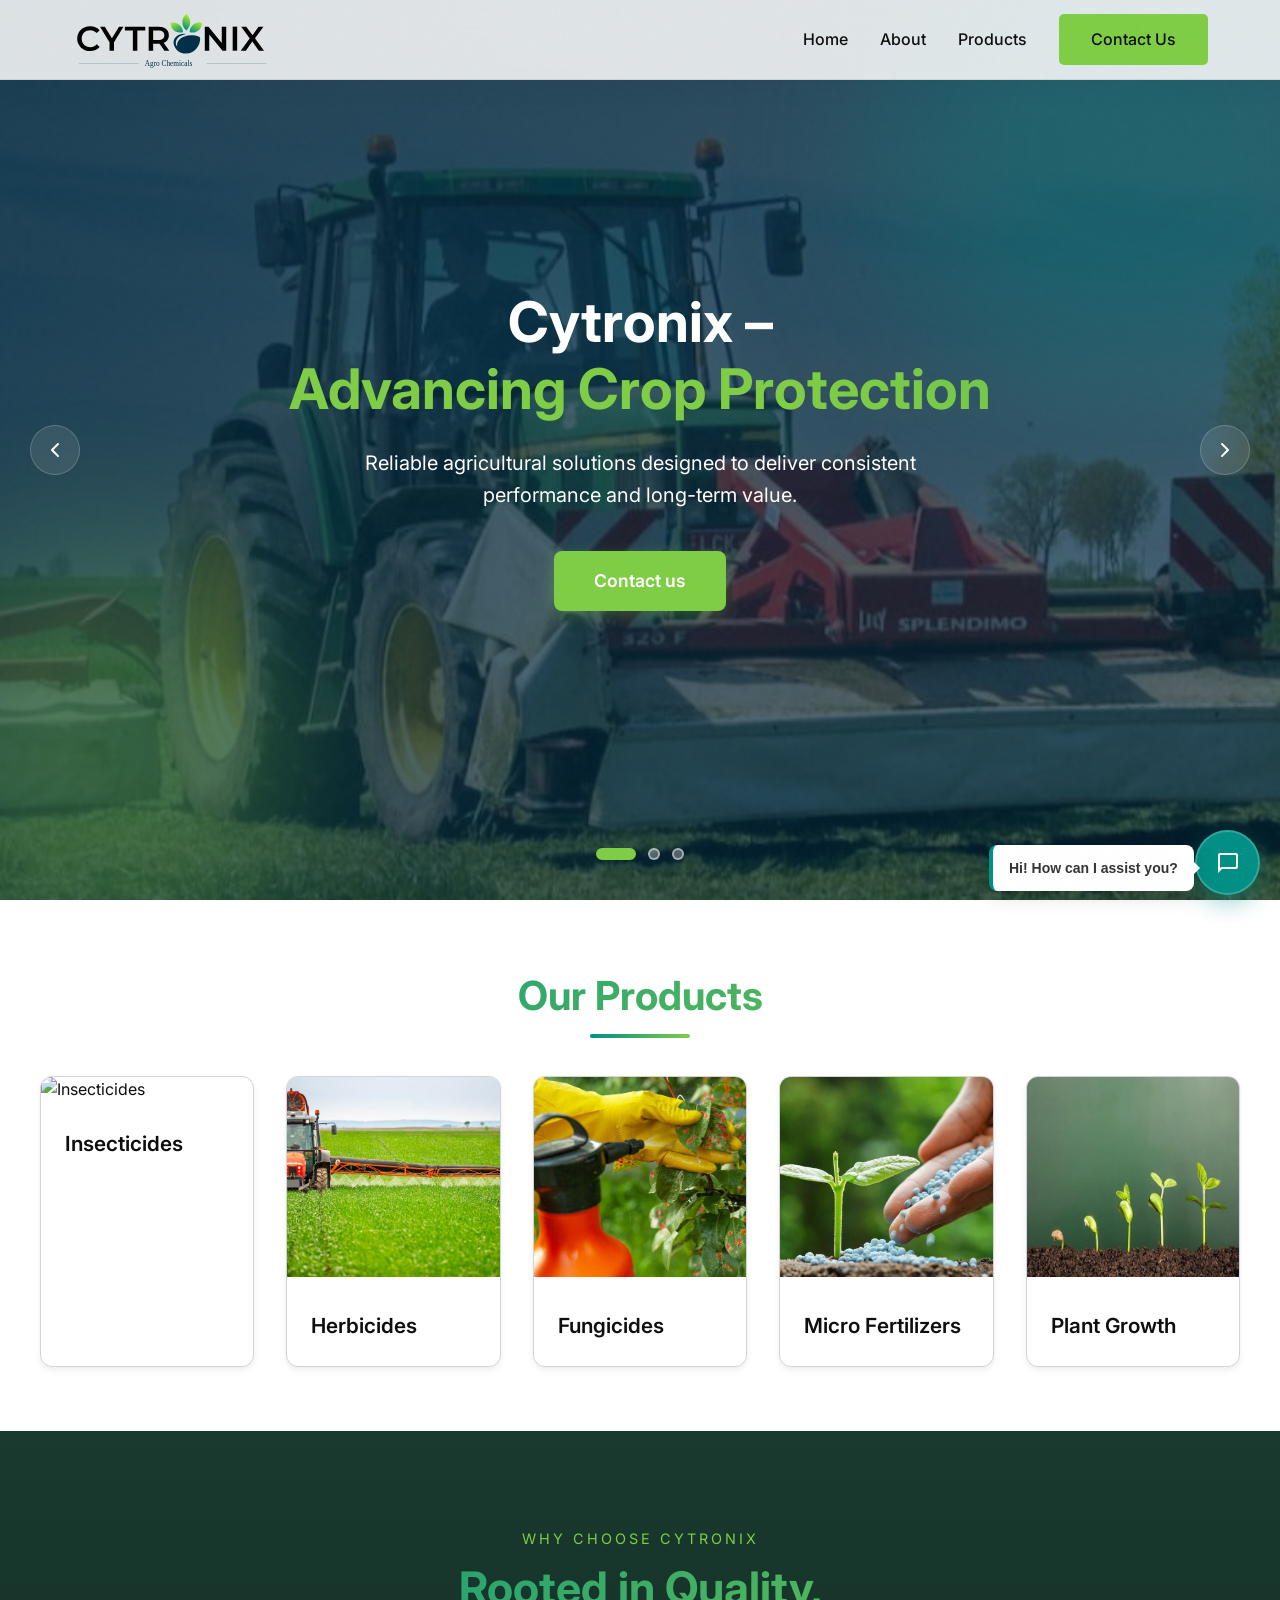
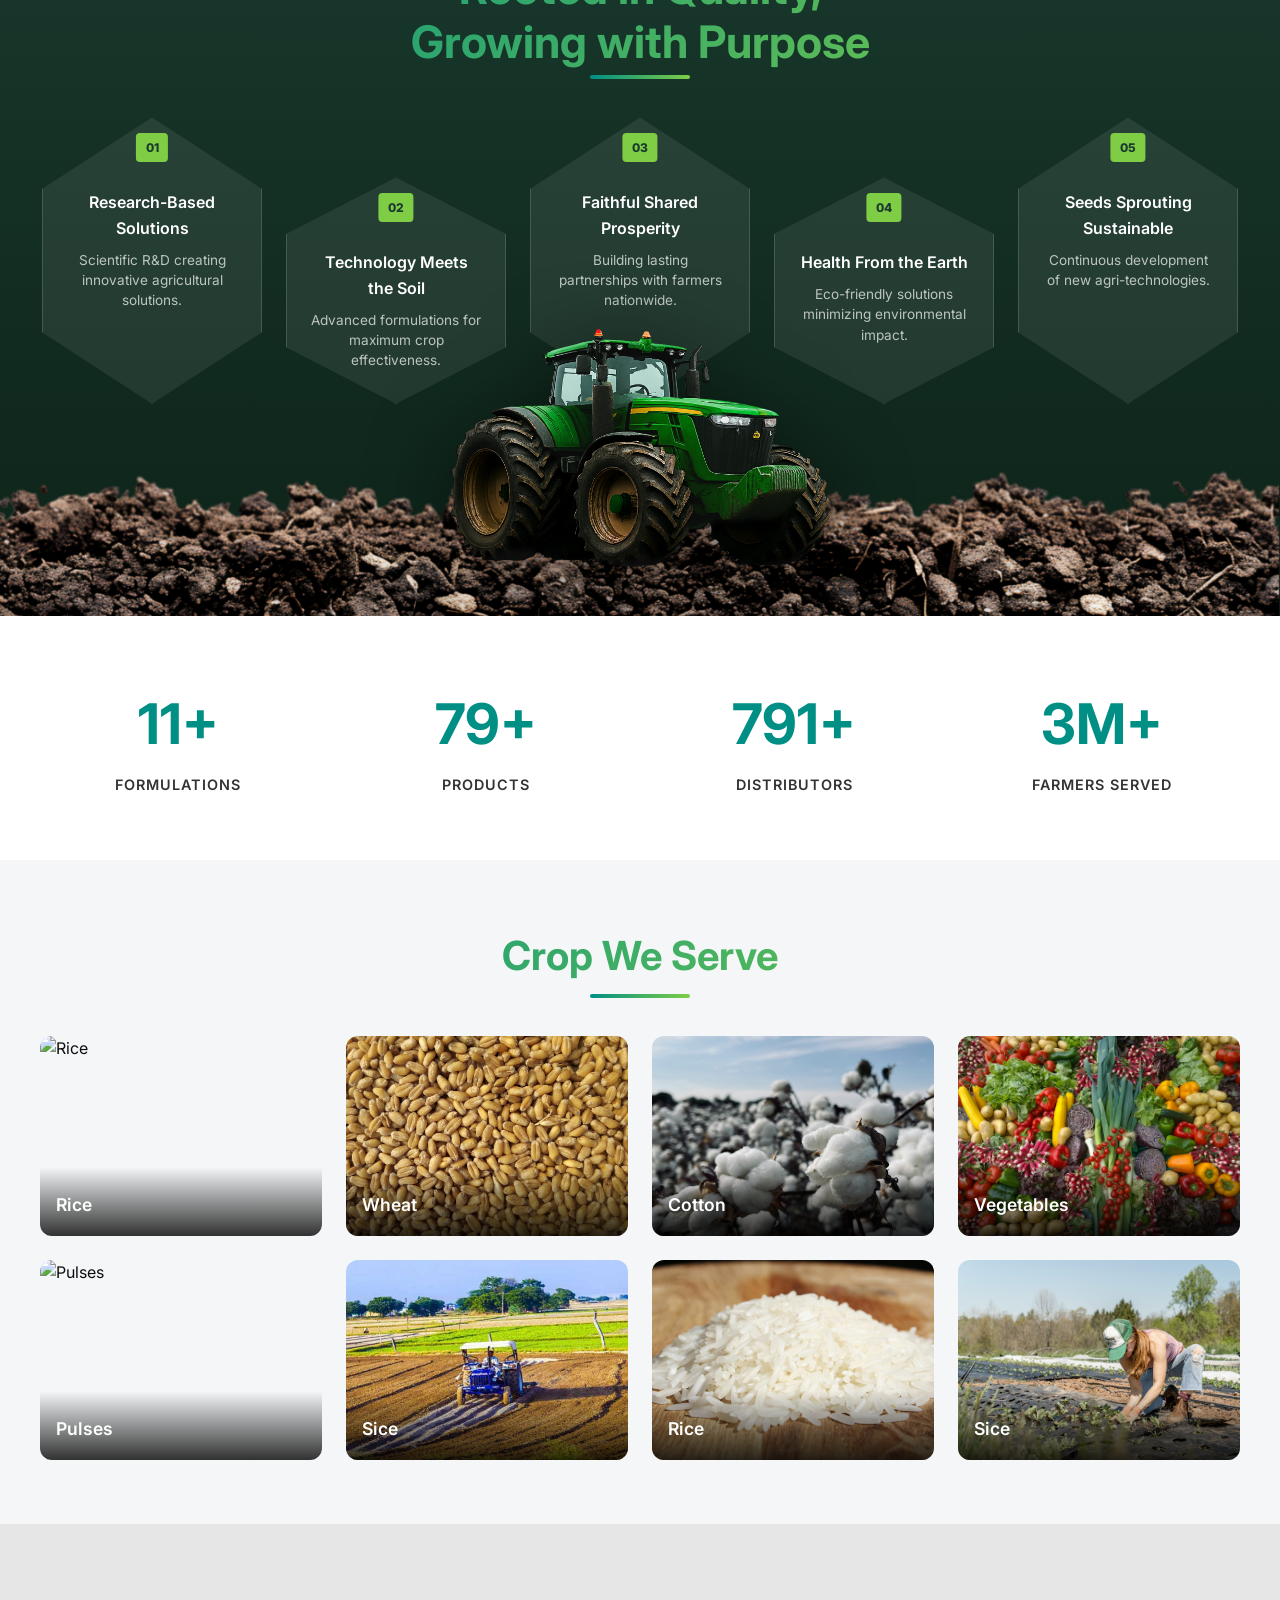
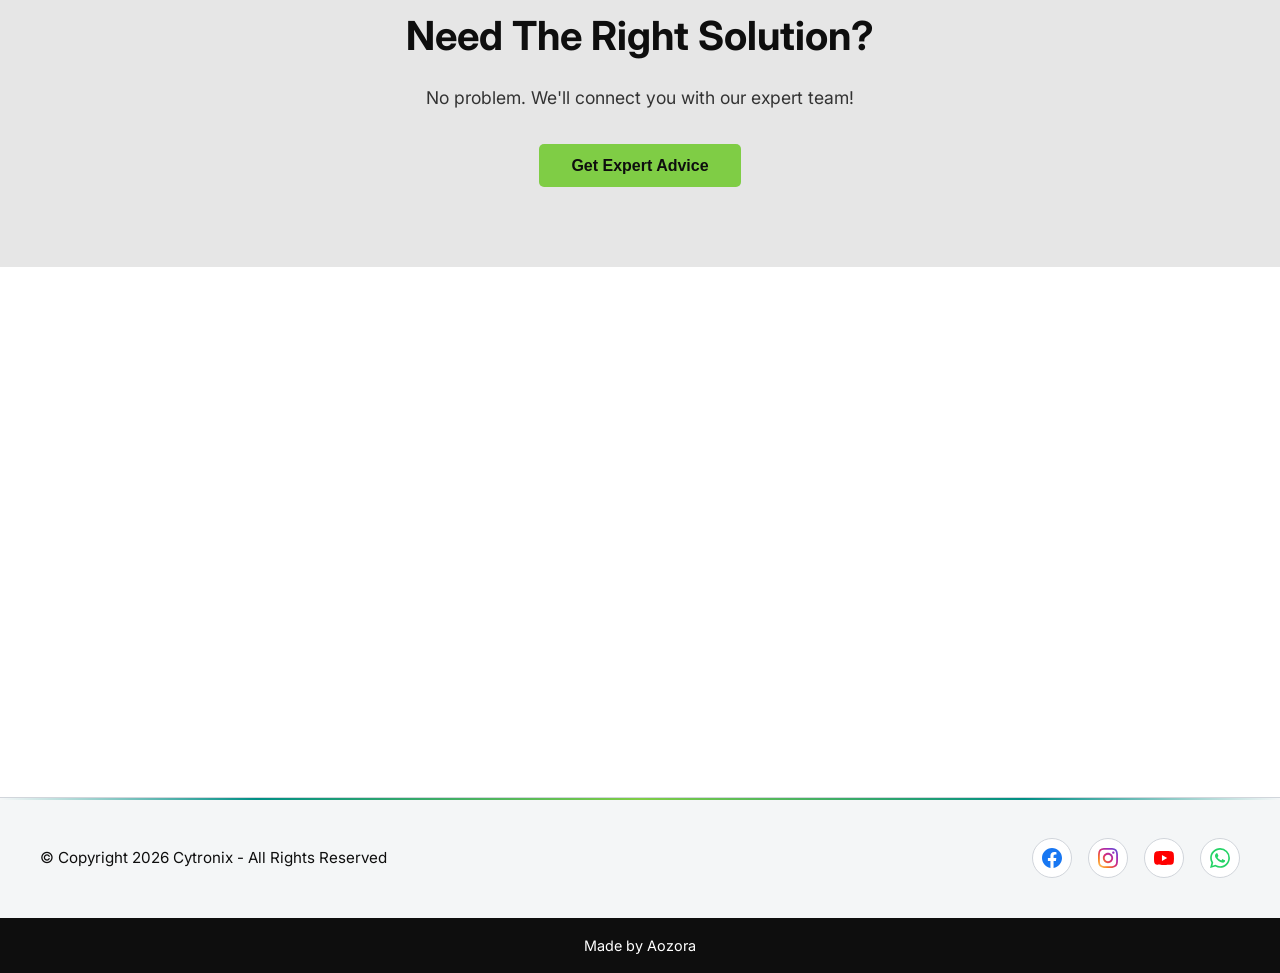
==== index.html @ cfb46d7f "Refactor button styles and remove underline decoration" ====
<!DOCTYPE html>
<html lang="en">

<head>
    <meta charset="UTF-8">
    <meta name="viewport" content="width=device-width, initial-scale=1.0">
    <meta name="description" content="Cytronix - Effective Crop Protection Solutions for Modern Agriculture">
    <title>Cytronix - Quality Pesticides & Agri Solutions</title>
    <link rel="shortcut icon" href="assets/images/cytronix-logo.svg" type="image/x-icon">

    <!-- Fonts -->
    <link rel="preconnect" href="https://fonts.googleapis.com">
    <link rel="preconnect" href="https://fonts.gstatic.com" crossorigin>
    <link href="https://fonts.googleapis.com/css2?family=Inter:wght@300;400;500;600;700&display=swap" rel="stylesheet">

    <style>
        * {
            margin: 0;
            padding: 0;
            box-sizing: border-box;
        }

        :root {
            /* Exact Logo Colors */
            --primary-color: #008F85;
            /* Teal/Cyan - Brand Primary */
            --secondary-color: #032B40;
            /* Deep Navy - Brand Secondary */
            --accent-color: #7FCD45;
            /* Lime Green - Leaf Highlight */
            --text-dark: #0E0E0E;
            /* Logo Black */
            --text-medium: #333333;
            --text-light: #999999;
            --bg-white: #ffffff;
            --bg-gray-light: #f4f6f7;
            --bg-gray: #e6e6e6;
            --border-color: #d1d5db;
        }

        /* --- CUSTOM TEXT SELECTION --- */
        ::selection {
            background-color: var(--accent-color);
            /* Lime Green */
            color: var(--secondary-color);
            /* Navy Blue Text */
            text-shadow: none;
        }

        ::-moz-selection {
            background-color: var(--accent-color);
            color: var(--secondary-color);
            text-shadow: none;
        }

        html,
        body {
            font-family: 'Inter', -apple-system, BlinkMacSystemFont, 'Segoe UI', sans-serif;
            color: var(--text-dark);
            line-height: 1.6;
            overflow-x: hidden;
            width: 100%;
            position: relative;
            -webkit-tap-highlight-color: transparent;
            /* Removes blue click highlight */
        }

        /* ============================================
           PREMIUM PRELOADER
           ============================================ */
        .preloader {
            position: fixed;
            top: 0;
            left: 0;
            width: 100%;
            height: 100%;
            z-index: 999999;
            display: flex;
            pointer-events: none;
        }

        .preloader-split {
            width: 50%;
            height: 100%;
            background: #ffffff;
            transition: transform 1.2s cubic-bezier(0.87, 0, 0.13, 1);
            position: relative;
            z-index: 2;
        }

        .preloader-left {
            transform-origin: left;
        }

        .preloader-right {
            transform-origin: right;
        }

        .preloader-content {
            position: absolute;
            top: 50%;
            left: 50%;
            transform: translate(-50%, -50%);
            z-index: 3;
            text-align: center;
            transition: opacity 0.5s ease;
        }

        .preloader-logo {
            width: 120px;
            animation: pulse-logo 2s infinite ease-in-out;
        }

        @keyframes pulse-logo {

            0%,
            100% {
                transform: scale(1);
                opacity: 1;
            }

            50% {
                transform: scale(1.05);
                opacity: 0.8;
            }
        }

        /* Hiding state */
        .preloader.hide {
            visibility: hidden;
            transition-delay: 1.2s;
            /* Wait for split animation */
        }

        .preloader.hide .preloader-left {
            transform: translateX(-100%);
        }

        .preloader.hide .preloader-right {
            transform: translateX(100%);
        }

        .preloader.hide .preloader-content {
            opacity: 0;
        }

        /* ============================================
           PREMIUM CUSTOM SCROLLBAR
           ============================================ */
        /* Webkit browsers (Chrome, Safari, Edge) */
        ::-webkit-scrollbar {
            width: 10px;
            background: transparent;
        }

        ::-webkit-scrollbar-track {
            background: rgba(0, 0, 0, 0.05);
            border-radius: 10px;
        }

        ::-webkit-scrollbar-thumb {
            background: linear-gradient(180deg, var(--primary-color), var(--accent-color));
            border-radius: 10px;
            border: 2px solid transparent;
            background-clip: padding-box;
            transition: all 0.3s ease;
        }

        ::-webkit-scrollbar-thumb:hover {
            background: linear-gradient(180deg, var(--accent-color), var(--primary-color));
            box-shadow: 0 0 10px rgba(127, 205, 69, 0.5);
        }

        ::-webkit-scrollbar-thumb:active {
            background: var(--primary-color);
        }

        /* Firefox */
        * {
            scrollbar-width: thin;
            scrollbar-color: var(--primary-color) rgba(0, 0, 0, 0.05);
        }

        /* Hide scrollbar arrows (Webkit) */
        ::-webkit-scrollbar-button {
            display: none;
        }

        /* Header & Navigation */
        header {
            background: rgba(255, 255, 255, 0.85);
            /* Semi-transparent white for glassmorphism */
            backdrop-filter: blur(12px);
            -webkit-backdrop-filter: blur(12px);
            box-shadow: 0 4px 30px rgba(0, 0, 0, 0.05);
            position: fixed;
            /* Fixed to viewport */
            top: 0;
            left: 0;
            right: 0;
            height: 80px;
            /* Explicit height */
            z-index: 10000;
            /* Stay on top */
            border-bottom: 1px solid rgba(0, 0, 0, 0.08);
            display: flex;
            /* Center vertical */
            align-items: center;
        }

        nav {
            max-width: 1200px;
            margin: 0 auto;
            padding: 0 2rem;
            /* Remove vertical padding since header has flex/height */
            width: 100%;
            display: flex;
            justify-content: space-between;
            align-items: center;
        }

        /* Updated Logo Style to Search Brand Image */
        .logo {
            display: flex;
            align-items: center;
            gap: 0.5rem;
            font-size: 2.2rem;
            /* Larger to match impact */
            font-weight: 800;
            /* Extra Bold */
            color: var(--text-dark);
            /* Black #0E0E0E */
            font-family: 'Inter', sans-serif;
            letter-spacing: -1px;
            /* Tighter spacing like image */
            text-transform: uppercase;
        }

        .logo img {
            height: auto;
            width: 200px;
            /* Increased from default/small size */
            max-height: 60px;
            /* Ensure it fits height-wise */
            object-fit: contain;
        }

        .nav-links {
            display: flex;
            list-style: none;
            gap: 2rem;
            align-items: center;
        }

        .nav-links li a {
            text-decoration: none;
            color: var(--text-dark);
            font-weight: 500;
            font-size: 1rem;
            transition: color 0.3s;
        }

        .nav-links li a:hover {
            color: var(--primary-color);
        }

        /* Hide hamburger on desktop */
        /* Hide hamburger and close menu on desktop */
        .hamburger,
        .close-menu {
            display: none;
        }

        .btn-contact {
            background: var(--accent-color);
            color: var(--text-dark);
            padding: 0.8rem 2rem;
            border-radius: 5px;
            font-weight: 600;
            transition: all 0.3s cubic-bezier(0.16, 1, 0.3, 1);
            border: none;
            text-decoration: none;
            display: inline-block;
            cursor: pointer;
        }

        .btn-contact:hover {
            background: white;
            color: var(--text-dark);
            border-color: var(--primary-color);
        }

        /* Hero Section - Slider */
        /* Hero Section Refactor */
        .hero {
            position: relative;
            height: 100vh;
            width: 100%;
            overflow: hidden;
            padding: 0;
            display: flex;
            align-items: center;
            justify-content: center;
        }

        .hero-slider-container {
            position: absolute;
            top: 0;
            left: 0;
            width: 100%;
            height: 100%;
            overflow: hidden;
        }

        .hero-slider-track {
            display: flex;
            width: 100%;
            height: 100%;
            transition: transform 0.6s cubic-bezier(0.65, 0, 0.35, 1);
            /* Premium ease */
        }

        .hero-slide {
            min-width: 100%;
            height: 100%;
            position: relative;
            display: flex;
            align-items: center;
            justify-content: center;
            flex-direction: column;
            text-align: center;
        }

        .slide-bg {
            position: absolute;
            top: 0;
            left: 0;
            width: 100%;
            height: 100%;
            background-size: cover;
            background-position: center;
            z-index: 1;
            transition: transform 0.6s cubic-bezier(0.65, 0, 0.35, 1);
        }

        /* Subtle parallax effect when slide is active */
        .hero-slide.active .slide-bg {
            transform: scale(1.05);
        }

        .slide-overlay {
            position: absolute;
            top: 0;
            left: 0;
            right: 0;
            bottom: 0;
            background: linear-gradient(135deg, rgba(3, 43, 64, 0.85) 0%, rgba(3, 43, 64, 0.6) 100%);
            z-index: 2;
        }

        .slide-content {
            position: relative;
            z-index: 3;
            max-width: 800px;
            padding: 0 2rem;
            color: white;
        }

        .slide-content h1 {
            font-size: 3.5rem;
            line-height: 1.2;
            margin-bottom: 1.5rem;
            font-weight: 700;
            opacity: 0;
            transform: translateY(40px);
            transition: all 0.8s cubic-bezier(0.16, 1, 0.3, 1) 0.2s;
        }

        .hero-slide.active .slide-content h1 {
            opacity: 1;
            transform: translateY(0);
        }

        .slide-content h1 span {
            color: var(--accent-color);
            /* Lime Green */
            position: relative;
        }

        /* Underline decoration removed */
        .slide-content h1 span::after {
            display: none;
            border-radius: 4px;
        }

        .slide-content p {
            font-size: 1.25rem;
            margin-bottom: 2.5rem;
            opacity: 0;
            max-width: 600px;
            margin-left: auto;
            margin-right: auto;
            transform: translateY(30px);
            transition: all 0.8s cubic-bezier(0.16, 1, 0.3, 1) 0.4s;
        }

        .hero-slide.active .slide-content p {
            opacity: 0.95;
            transform: translateY(0);
        }

        .hero-btns {
            display: flex;
            gap: 1.5rem;
            justify-content: center;
            opacity: 0;
            transform: translateY(20px);
            transition: all 0.8s cubic-bezier(0.16, 1, 0.3, 1) 0.6s;
        }

        .hero-slide.active .hero-btns {
            opacity: 1;
            transform: translateY(0);
        }

        .btn {
            padding: 0.8rem 2rem;
            border-radius: 5px;
            text-decoration: none;
            font-weight: 600;
            transition: all 0.3s cubic-bezier(0.16, 1, 0.3, 1);
        }

        .btn-primary {
            background: var(--accent-color);
            color: var(--text-dark);
        }

        .btn-primary:hover {
            background: white;
            transform: translateY(-3px);
            box-shadow: 0 10px 30px rgba(127, 205, 69, 0.3);
        }

        .btn-outline {
            border: 2px solid white;
            color: white;
        }

        .btn-outline:hover {
            background: white;
            color: var(--primary-color);
            transform: translateY(-3px);
            box-shadow: 0 10px 30px rgba(255, 255, 255, 0.2);
        }

        .slider-arrow {
            position: absolute;
            top: 50%;
            transform: translateY(-50%);
            background: rgba(255, 255, 255, 0.1);
            backdrop-filter: blur(5px);
            border: 1px solid rgba(255, 255, 255, 0.2);
            color: white;
            width: 50px;
            /* Bigger touch target */
            height: 50px;
            border-radius: 50%;
            cursor: pointer;
            z-index: 10;
            display: flex;
            align-items: center;
            justify-content: center;
            transition: all 0.3s cubic-bezier(0.16, 1, 0.3, 1);
        }

        .slider-arrow:hover {
            background: var(--accent-color);
            border-color: var(--accent-color);
            color: var(--text-dark);
            transform: translateY(-50%) scale(1.1);
        }

        .prev-arrow {
            left: 30px;
        }

        .next-arrow {
            right: 30px;
        }

        /* Slide Indicators */
        .slide-indicators {
            position: absolute;
            bottom: 40px;
            left: 50%;
            transform: translateX(-50%);
            display: flex;
            gap: 12px;
            z-index: 10;
        }

        .indicator {
            width: 12px;
            height: 12px;
            border-radius: 50%;
            background: rgba(255, 255, 255, 0.3);
            border: 2px solid rgba(255, 255, 255, 0.5);
            cursor: pointer;
            transition: all 0.3s cubic-bezier(0.16, 1, 0.3, 1);
            padding: 0;
        }

        .indicator:hover {
            background: rgba(255, 255, 255, 0.5);
            transform: scale(1.2);
        }

        .indicator.active {
            background: var(--accent-color);
            border-color: var(--accent-color);
            width: 40px;
            border-radius: 6px;
        }

        @media (max-width: 768px) {
            .prev-arrow {
                left: 10px;
            }

            .next-arrow {
                right: 10px;
            }

            .slider-arrow {
                width: 40px;
                height: 40px;
            }

            .hero {
                height: auto !important;
                min-height: 500px;
            }

            /* Auto height on mobile */
        }



        .hero p {
            font-size: 1.25rem;
            margin-bottom: 2.5rem;
            opacity: 0.9;
            max-width: 600px;
            margin-left: auto;
            margin-right: auto;
            color: white;
        }

        .hero-btns {
            display: flex;
            gap: 1.5rem;
            justify-content: center;
        }

        .btn-primary {
            display: inline-block;
            background: var(--accent-color);
            /* Lime green button */
            color: white;
            padding: 1rem 2.5rem;
            border-radius: 8px;
            text-decoration: none;
            font-weight: 600;
            font-size: 1.1rem;
            transition: all 0.3s;
            box-shadow: 0 4px 15px rgba(127, 205, 69, 0.3);
            border: none;
            cursor: pointer;
        }

        .btn-primary:hover {
            background: var(--primary-color);
            /* Teal on hover */
            transform: translateY(-2px);
            box-shadow: 0 6px 20px rgba(0, 143, 133, 0.4);
        }

        .btn-outline {
            display: inline-block;
            background: transparent;
            color: white;
            padding: 1rem 2.5rem;
            border-radius: 8px;
            text-decoration: none;
            font-weight: 600;
            font-size: 1.1rem;
            transition: all 0.3s;
            border: 2px solid white;
        }

        .btn-outline:hover {
            background: white;
            color: var(--primary-color);
            transform: translateY(-2px);
        }

        /* Products Section */
        .products {
            padding: 4rem 2rem;
            background: var(--bg-white);
        }

        .section-title {
            text-align: center;
            font-size: 2.5rem;
            font-weight: 700;
            margin-bottom: 3rem;
            color: var(--text-dark);
        }

        .product-grid {
            max-width: 1200px;
            margin: 0 auto;
            display: grid;
            grid-template-columns: repeat(5, 1fr);
            gap: 2rem;
        }

        .product-card {
            background: var(--bg-white);
            border: 1px solid var(--border-color);
            border-radius: 12px;
            overflow: hidden;
            transition: all 0.3s;
        }

        .product-card.show {
            display: block;
        }

        .product-card:hover {
            transform: translateY(-5px);
            box-shadow: 0 10px 30px rgba(0, 0, 0, 0.1);
        }

        .product-card img {
            width: 100%;
            height: 200px;
            object-fit: cover;
        }

        .product-info {
            padding: 1.5rem;
        }

        .product-card h3 {
            font-size: 1.3rem;
            font-weight: 600;
            color: var(--text-dark);
        }

        /* =========================================
           WHY CHOOSE CYTRONIX - FARM STYLE
           ========================================= */
        .why-choose {
            padding: 6rem 2rem 0;
            background: linear-gradient(180deg, #1a3a2f 0%, #0d2318 100%);
            position: relative;
            overflow: hidden;
            min-height: 700px;
        }

        .why-choose-container {
            max-width: 1200px;
            margin: 0 auto;
            position: relative;
            z-index: 2;
        }

        /* Title Styling */
        .why-choose .section-header {
            text-align: center;
            margin-bottom: 3rem;
        }

        .why-choose .section-label {
            color: var(--accent-color);
            font-size: 0.9rem;
            text-transform: uppercase;
            letter-spacing: 3px;
            margin-bottom: 0.75rem;
            display: block;
        }

        .why-choose .section-title {
            color: white;
            font-size: 2.8rem;
            font-weight: 700;
            line-height: 1.2;
            margin: 0;
        }

        .why-choose .section-title::after {
            display: none;
        }

        /* Hexagonal Grid Layout */
        .hex-grid {
            display: flex;
            flex-wrap: wrap;
            justify-content: center;
            gap: 1.5rem;
            margin-bottom: 2rem;
            padding-bottom: 180px;
            /* Space for tractor */
        }

        .hex-card {
            position: relative;
            width: 220px;
            background: rgba(255, 255, 255, 0.08);
            border: 1px solid rgba(255, 255, 255, 0.15);
            border-radius: 20px;
            padding: 2rem 1.5rem;
            text-align: center;
            transition: transform 0.3s ease, background 0.3s ease;
            clip-path: polygon(50% 0%, 100% 25%, 100% 75%, 50% 100%, 0% 75%, 0% 25%);
        }

        .hex-card:nth-child(even) {
            margin-top: 60px;
        }

        .hex-card:hover {
            transform: translateY(-5px);
            background: rgba(255, 255, 255, 0.15);
        }

        /* Numbered Badge */
        .hex-card .card-number {
            position: absolute;
            top: 15px;
            left: 50%;
            transform: translateX(-50%);
            background: var(--accent-color);
            color: #1a3a2f;
            font-size: 0.75rem;
            font-weight: 800;
            padding: 0.3rem 0.6rem;
            border-radius: 4px;
        }

        .hex-card h3 {
            color: white;
            font-size: 1rem;
            font-weight: 600;
            margin: 2.5rem 0 0.5rem;
        }

        .hex-card p {
            color: rgba(255, 255, 255, 0.7);
            font-size: 0.85rem;
            line-height: 1.5;
            margin: 0;
        }

        /* Tractor Animation Keyframes */
        @keyframes tractorSlideIn {
            0% {
                left: -20%;
                opacity: 0;
            }

            100% {
                left: 50%;
                opacity: 1;
            }
        }

        @keyframes tractorBob {

            0%,
            100% {
                transform: translateX(-50%) translateY(0);
            }

            50% {
                transform: translateX(-50%) translateY(-12px);
            }
        }

        /* Tractor Image - Animated from left to center */
        .why-choose-tractor {
            position: absolute;
            bottom: 50px;
            left: 50%;
            transform: translateX(-50%);
            width: 380px;
            height: auto;
            z-index: 3;
            filter: drop-shadow(0 15px 40px rgba(0, 0, 0, 0.5));
            pointer-events: none;
            /* Slide in from left to center, then bobbing */
            animation:
                tractorSlideIn 2s ease-out forwards,
                tractorBob 2.5s ease-in-out 2s infinite;
        }

        /* Soil Strip at Bottom - Full image with fade at top */
        .why-choose-soil {
            position: absolute;
            bottom: 0;
            left: 0;
            width: 100%;
            height: 460px;
            object-fit: cover;
            object-position: center top;
            z-index: 1;
            /* Fade gradient from transparent at top to visible at bottom */
            -webkit-mask-image: linear-gradient(to bottom, transparent 0%, rgba(0, 0, 0, 0.3) 25%, rgba(0, 0, 0, 1) 55%);
            mask-image: linear-gradient(to bottom, transparent 0%, rgba(0, 0, 0, 0.3) 25%, rgba(0, 0, 0, 1) 55%);
        }

        /* Responsive */
        @media (max-width: 900px) {
            .hex-grid {
                padding-bottom: 100px;
            }

            .hex-card {
                width: 180px;
                padding: 1.5rem 1rem;
                clip-path: none;
                border-radius: 16px;
            }

            .hex-card:nth-child(even) {
                margin-top: 0;
            }

            .why-choose-tractor {
                width: 280px;
                bottom: 30px;
            }

            .why-choose-soil {
                height: 150px;
            }

            .why-choose .section-title {
                font-size: 2rem;
            }
        }

        @media (max-width: 600px) {
            .hex-grid {
                flex-direction: column;
                align-items: center;
            }

            .why-choose-tractor {
                width: 220px;
            }
        }


        /* Statistics Section */
        .statistics {
            padding: 4rem 2rem;
            background: #ffffff;
            position: relative;
        }

        .stats-grid {
            max-width: 1200px;
            margin: 0 auto;
            display: flex;
            justify-content: space-between;
            align-items: center;
            flex-wrap: wrap;
            gap: 2rem;
            text-align: center;
        }

        .stat-card {
            flex: 1;
            min-width: 200px;
            cursor: default !important;
            /* Arrow for the card area */
            transform: none !important;
            border: none !important;
            text-decoration: none !important;
            box-shadow: none !important;
        }

        .stat-card * {
            cursor: url('./assets/cursor/Handwriting.cur'), text !important;
            /* I-beam for the content */
        }

        .stat-card:hover {
            transform: none !important;
            box-shadow: none !important;
            border: none !important;
        }

        .stat-number {
            font-size: 3.5rem;
            font-weight: 700;
            margin-bottom: 0.2rem;
            color: var(--primary-color);
            /* Plain Teal */
            display: inline-block;
        }

        .stat-label {
            font-size: 0.9rem;
            font-weight: 600;
            text-transform: uppercase;
            letter-spacing: 1px;
            color: #333333;
        }

        /* Animations on Scroll */
        .fade-in {
            opacity: 0;
            transform: translateY(30px);
            transition: all 0.8s ease-out;
        }

        .fade-in.visible {
            opacity: 1;
            transform: translateY(0);
        }

        /* Crops We Serve */
        .crops-section {
            padding: 4rem 2rem;
            background: var(--bg-gray-light);
        }

        .crops-grid {
            max-width: 1200px;
            margin: 0 auto;
            display: grid;
            grid-template-columns: repeat(auto-fit, minmax(250px, 1fr));
            gap: 1.5rem;
        }

        .crop-card {
            position: relative;
            height: 200px;
            border-radius: 12px;
            overflow: hidden;
            cursor: pointer;
        }

        .crop-card img {
            width: 100%;
            height: 100%;
            object-fit: cover;
            transition: transform 0.3s;
        }

        .crop-card:hover img {
            transform: scale(1.1);
        }

        .crop-label {
            position: absolute;
            bottom: 0;
            left: 0;
            right: 0;
            background: linear-gradient(to top, rgba(0, 0, 0, 0.8), transparent);
            color: white;
            padding: 1.5rem 1rem 1rem;
            font-weight: 600;
            font-size: 1.1rem;
        }

        /* Expert Advice Section */
        .expert-advice {
            padding: 5rem 2rem;
            background: var(--bg-gray);
            text-align: center;
        }

        .expert-content {
            max-width: 700px;
            margin: 0 auto;
        }

        .expert-advice h2 {
            font-size: 2.5rem;
            margin-bottom: 1rem;
            font-weight: 700;
        }

        .expert-advice p {
            font-size: 1.1rem;
            color: var(--text-medium);
            margin-bottom: 2rem;
        }

        .btn-expert {
            display: inline-block;
            background: var(--accent-color);
            color: var(--text-dark);
            padding: 0.8rem 2rem;
            border-radius: 5px;
            text-decoration: none;
            font-weight: 600;
            font-size: 1rem;
            transition: all 0.3s cubic-bezier(0.16, 1, 0.3, 1);
            border: none;
            cursor: pointer;
        }

        .btn-expert:hover {
            background: white;
            transform: translateY(-3px);
            box-shadow: 0 10px 30px rgba(127, 205, 69, 0.3);
        }

        /* Contact Section */
        .contact-section {
            padding: 4rem 2rem;
            background: var(--bg-white);
        }

        .contact-container {
            max-width: 1200px;
            margin: 0 auto;
            display: grid;
            grid-template-columns: 1fr 1.5fr;
            gap: 3rem;
            align-items: start;
        }

        .contact-info {
            background: white;
            padding: 2rem;
            border-radius: 12px;
            border: 1px solid var(--border-color);
            box-shadow: 0 5px 15px rgba(0, 0, 0, 0.05);
            height: 100%;
            display: flex;
            flex-direction: column;
            justify-content: center;
        }

        .contact-info h3 {
            font-size: 1.8rem;
            margin-bottom: 1.5rem;
            font-weight: 600;
        }

        .contact-row {
            display: flex;
            margin-bottom: 0.8rem;
            line-height: 1.6;
        }

        .contact-details strong {
            width: 80px;
            flex-shrink: 0;
            display: block;
            color: var(--primary-color);
            font-size: 1.1rem;
            font-weight: 700;
        }

        .contact-details a,
        .contact-details span {
            color: var(--text-dark);
            text-decoration: none;
            font-size: 1.1rem;
            font-weight: 700;
        }

        .contact-details a:hover {
            color: var(--primary-color);
        }

        .map-container {
            border-radius: 12px;
            overflow: hidden;
            border: 1px solid var(--border-color);
        }

        .map-container iframe {
            width: 100%;
            height: 280px;
            border: none;
        }

        /* Footer */
        footer {
            background: var(--bg-white);
        }

        .footer-main {
            background: var(--bg-gray-light);
            padding: 2.5rem 2rem;
            border-top: 1px solid var(--border-color);
        }

        .footer-content {
            max-width: 1200px;
            margin: 0 auto;
            display: flex;
            justify-content: space-between;
            align-items: center;
            flex-wrap: wrap;
            gap: 1.5rem;
        }

        .footer-content p {
            margin: 0;
            color: var(--text-dark);
            font-size: 0.95rem;
        }

        .social-links {
            display: flex;
            gap: 1rem;
            align-items: center;
        }

        .social-links a {
            display: flex;
            align-items: center;
            justify-content: center;
            width: 40px;
            height: 40px;
            border-radius: 50%;
            background: var(--bg-white);
            border: 1px solid var(--border-color);
            text-decoration: none;
            transition: all 0.3s;
        }

        .social-links a:hover {
            background: var(--accent-color);
            /* Lime green */
            border-color: var(--accent-color);
            transform: translateY(-2px);
        }

        .social-links img,
        .social-links svg {
            width: 20px;
            height: 20px;
        }

        .footer-bottom {
            background: var(--text-dark);
            color: white;
            text-align: center;
            padding: 1rem 2rem;
        }

        .footer-bottom p {
            margin: 0;
            font-size: 0.9rem;
        }

        .footer-bottom a {
            color: white;
            text-decoration: none;
            transition: color 0.3s;
        }

        .footer-bottom a:hover {
            color: var(--accent-color);
        }

        /* Mobile Responsive */
        @media (max-width: 768px) {
            .nav-links {
                gap: 1rem;
                font-size: 0.9rem;
            }

            .hero h1 {
                font-size: 2rem;
            }

            .hero p {
                font-size: 1rem;
            }

            .section-title {
                font-size: 2rem;
            }

            .contact-container {
                grid-template-columns: 1fr;
            }

            .product-grid {
                grid-template-columns: 1fr;
            }

            .contact-row {
                flex-direction: column;
                margin-bottom: 1rem;
            }

            .contact-details strong {
                width: 100%;
                margin-bottom: 0.2rem;
            }

            .contact-details span {
                word-break: break-all;
                /* Forces email to break if too long */
            }

        }
    </style>

    <!-- 3D Apple-Style Effects -->
    <style>
        /* ============================================
           3D CARD TILT EFFECT
           ============================================ */
        .tilt-card {
            transform-style: preserve-3d;
            transition: transform 0.3s ease-out, box-shadow 0.3s ease-out;
            will-change: transform;
        }

        .tilt-card:hover {
            box-shadow:
                0 25px 50px rgba(0, 0, 0, 0.15),
                0 10px 20px rgba(0, 0, 0, 0.1);
        }

        /* ============================================
           FLOATING BOB ANIMATION
           ============================================ */
        @keyframes float-bob {

            0%,
            100% {
                transform: translateY(0px);
            }

            50% {
                transform: translateY(-10px);
            }
        }

        .float-element {
            animation: float-bob 3s ease-in-out infinite;
        }

        /* Apply to Innovation Card */
        .innovation-card {
            animation: float-bob 4s ease-in-out infinite;
        }

        /* ============================================
           ENHANCED SCROLL ANIMATIONS
           ============================================ */
        .fade-in {
            opacity: 0;
            transform: translateY(50px);
            transition: all 0.8s cubic-bezier(0.16, 1, 0.3, 1);
        }

        .fade-in.visible {
            opacity: 1;
            transform: translateY(0);
        }

        /* Staggered reveal for grid items */
        .stagger-item {
            opacity: 0;
            transform: translateY(30px) scale(0.95);
            transition: all 0.6s cubic-bezier(0.16, 1, 0.3, 1);
        }

        .stagger-item.visible {
            opacity: 1;
            transform: translateY(0) scale(1);
        }

        /* Stagger delays */
        .stagger-item:nth-child(1) {
            transition-delay: 0.05s;
        }

        .stagger-item:nth-child(2) {
            transition-delay: 0.1s;
        }

        .stagger-item:nth-child(3) {
            transition-delay: 0.15s;
        }

        .stagger-item:nth-child(4) {
            transition-delay: 0.2s;
        }

        .stagger-item:nth-child(5) {
            transition-delay: 0.25s;
        }

        .stagger-item:nth-child(6) {
            transition-delay: 0.3s;
        }

        .stagger-item:nth-child(7) {
            transition-delay: 0.35s;
        }

        .stagger-item:nth-child(8) {
            transition-delay: 0.4s;
        }

        /* ============================================
           PARALLAX HERO EFFECT
           ============================================ */
        .parallax-hero {
            position: relative;
            overflow: hidden;
        }

        .parallax-bg {
            will-change: transform;
            transition: transform 0.1s linear;
        }

        /* ============================================
           MULTI-LAYER DEPTH SHADOWS
           ============================================ */
        .depth-shadow {
            box-shadow:
                0 1px 2px rgba(0, 0, 0, 0.04),
                0 2px 4px rgba(0, 0, 0, 0.04),
                0 4px 8px rgba(0, 0, 0, 0.04),
                0 8px 16px rgba(0, 0, 0, 0.04),
                0 16px 32px rgba(0, 0, 0, 0.04);
            transition: box-shadow 0.4s ease, transform 0.4s ease;
        }

        .depth-shadow:hover {
            box-shadow:
                0 2px 4px rgba(0, 0, 0, 0.06),
                0 4px 8px rgba(0, 0, 0, 0.06),
                0 8px 16px rgba(0, 0, 0, 0.06),
                0 16px 32px rgba(0, 0, 0, 0.06),
                0 32px 64px rgba(0, 0, 0, 0.06);
            transform: translateY(-5px);
        }

        /* Apply depth shadow to feature cards */
        .feature-card {
            box-shadow:
                0 1px 2px rgba(0, 0, 0, 0.04),
                0 2px 4px rgba(0, 0, 0, 0.04),
                0 4px 8px rgba(0, 0, 0, 0.04);
        }

        .feature-card:hover {
            box-shadow:
                0 4px 8px rgba(0, 0, 0, 0.08),
                0 8px 16px rgba(0, 0, 0, 0.08),
                0 16px 32px rgba(0, 0, 0, 0.08);
        }

        /* Apply depth shadow to product cards */
        .product-card {
            box-shadow:
                0 2px 4px rgba(0, 0, 0, 0.04),
                0 4px 8px rgba(0, 0, 0, 0.04);
            transition: all 0.4s cubic-bezier(0.16, 1, 0.3, 1);
        }

        .product-card:hover {
            box-shadow:
                0 8px 16px rgba(0, 0, 0, 0.1),
                0 16px 32px rgba(0, 0, 0, 0.1),
                0 32px 64px rgba(0, 0, 0, 0.05);
            transform: translateY(-8px) scale(1.02);
        }

        /* ============================================
           SMOOTH SCROLL BEHAVIOR
           ============================================ */
        html {
            scroll-behavior: smooth;
        }

        /* ============================================
           PREMIUM HOVER EFFECTS
           ============================================ */
        .btn-primary,
        .btn-expert,
        .btn-outline {
            transition: all 0.4s cubic-bezier(0.16, 1, 0.3, 1);
            position: relative;
            overflow: hidden;
        }

        .btn-primary::before,
        .btn-expert::before {
            content: '';
            position: absolute;
            top: 50%;
            left: 50%;
            width: 0;
            height: 0;
            background: rgba(255, 255, 255, 0.2);
            border-radius: 50%;
            transform: translate(-50%, -50%);
            transition: width 0.6s ease, height 0.6s ease;
        }

        .btn-primary:hover::before,
        .btn-expert:hover::before {
            width: 300px;
            height: 300px;
        }

        /* ============================================
           CROP CARD 3D TILT
           ============================================ */
        .crop-card {
            transform-style: preserve-3d;
            perspective: 1000px;
            transition: all 0.4s cubic-bezier(0.16, 1, 0.3, 1);
        }

        .crop-card:hover {
            transform: translateY(-10px) rotateX(5deg);
            box-shadow:
                0 20px 40px rgba(0, 0, 0, 0.15),
                0 10px 20px rgba(0, 0, 0, 0.1);
        }

        .crop-card img {
            transition: transform 0.6s cubic-bezier(0.16, 1, 0.3, 1);
        }

        .crop-card:hover img {
            transform: scale(1.15);
        }

        /* ============================================
           SECTION REVEAL ANIMATIONS
           ============================================ */
        .reveal-section {
            opacity: 0;
            transform: translateY(60px);
            transition: all 1s cubic-bezier(0.16, 1, 0.3, 1);
        }

        .reveal-section.visible {
            opacity: 1;
            transform: translateY(0);
        }

        /* ============================================
           GLASSMORPHISM ENHANCEMENT
           ============================================ */
        .glass-card {
            background: rgba(255, 255, 255, 0.7);
            backdrop-filter: blur(20px);
            -webkit-backdrop-filter: blur(20px);
            border: 1px solid rgba(255, 255, 255, 0.3);
            box-shadow:
                0 8px 32px rgba(0, 0, 0, 0.1),
                inset 0 0 0 1px rgba(255, 255, 255, 0.5);
        }

        /* ============================================
           HERO TEXT ANIMATIONS
           ============================================ */
        .hero-slide.active .slide-content h1 {
            animation: slideUp 0.8s cubic-bezier(0.16, 1, 0.3, 1) forwards;
        }

        .hero-slide.active .slide-content p {
            animation: slideUp 0.8s cubic-bezier(0.16, 1, 0.3, 1) 0.2s forwards;
            opacity: 0;
        }

        .hero-slide.active .slide-content .hero-btns {
            animation: slideUp 0.8s cubic-bezier(0.16, 1, 0.3, 1) 0.4s forwards;
            opacity: 0;
        }

        @keyframes slideUp {
            from {
                opacity: 0;
                transform: translateY(40px);
            }

            to {
                opacity: 1;
                transform: translateY(0);
            }
        }

        /* ============================================
           SCROLL INDICATOR PULSE
           ============================================ */
        @keyframes pulse-glow {

            0%,
            100% {
                box-shadow: 0 0 0 0 rgba(127, 205, 69, 0.4);
            }

            50% {
                box-shadow: 0 0 0 15px rgba(127, 205, 69, 0);
            }
        }

        .indicator.active {
            animation: pulse-glow 2s ease-in-out infinite;
        }

        /* ============================================
           SCROLL PROGRESS BAR (Apple-Style)
           ============================================ */
        .scroll-progress {
            position: fixed;
            top: 0;
            left: 0;
            width: 0%;
            height: 3px;
            background: linear-gradient(90deg, var(--primary-color), var(--accent-color));
            z-index: 99999;
            transition: width 0.1s linear;
        }

        /* ============================================
           MAGNETIC BUTTON EFFECT
           ============================================ */
        .magnetic-btn {
            transition: transform 0.3s cubic-bezier(0.16, 1, 0.3, 1);
        }

        /* ============================================
           TEXT SPLIT REVEAL ANIMATION
           ============================================ */
        .split-text {
            display: inline-block;
            overflow: hidden;
        }

        .split-text .char {
            display: inline-block;
            opacity: 0;
            transform: translateY(100%);
            transition: all 0.6s cubic-bezier(0.16, 1, 0.3, 1);
        }

        .split-text.visible .char {
            opacity: 1;
            transform: translateY(0);
        }

        /* ============================================
           GRADIENT BORDER GLOW (Adobe XD Style)
           ============================================ */
        .glow-border {
            position: relative;
            overflow: hidden;
        }

        .glow-border::before {
            content: '';
            position: absolute;
            top: -2px;
            left: -2px;
            right: -2px;
            bottom: -2px;
            background: linear-gradient(45deg,
                    var(--primary-color),
                    var(--accent-color),
                    var(--primary-color),
                    var(--accent-color));
            background-size: 400% 400%;
            z-index: -1;
            border-radius: inherit;
            opacity: 0;
            transition: opacity 0.4s ease;
            animation: gradient-shift 3s ease infinite;
        }

        .glow-border:hover::before {
            opacity: 1;
        }

        @keyframes gradient-shift {

            0%,
            100% {
                background-position: 0% 50%;
            }

            50% {
                background-position: 100% 50%;
            }
        }

        /* ============================================
           MORPHING BLOB BACKGROUND
           ============================================ */
        .morph-blob {
            position: absolute;
            border-radius: 50%;
            filter: blur(80px);
            opacity: 0.3;
            animation: morph 15s ease-in-out infinite;
            pointer-events: none;
            z-index: 0;
        }

        .morph-blob.blob-1 {
            width: 500px;
            height: 500px;
            background: var(--primary-color);
            top: -100px;
            right: -100px;
            animation-delay: 0s;
        }

        .morph-blob.blob-2 {
            width: 400px;
            height: 400px;
            background: var(--accent-color);
            bottom: -50px;
            left: -100px;
            animation-delay: -5s;
        }

        @keyframes morph {

            0%,
            100% {
                border-radius: 60% 40% 30% 70% / 60% 30% 70% 40%;
                transform: rotate(0deg) scale(1);
            }

            33% {
                border-radius: 70% 30% 50% 50% / 30% 60% 40% 70%;
                transform: rotate(90deg) scale(1.1);
            }

            66% {
                border-radius: 30% 60% 70% 40% / 50% 60% 30% 60%;
                transform: rotate(180deg) scale(0.95);
            }
        }

        /* ============================================
           NOISE TEXTURE OVERLAY (Film Grain)
           ============================================ */
        .noise-overlay {
            position: fixed;
            top: 0;
            left: 0;
            width: 100%;
            height: 100%;
            pointer-events: none;
            z-index: 99998;
            opacity: 0.02;
            background-image: url("data:image/svg+xml,%3Csvg viewBox='0 0 200 200' xmlns='http://www.w3.org/2000/svg'%3E%3Cfilter id='noise'%3E%3CfeTurbulence type='fractalNoise' baseFrequency='0.65' numOctaves='3' stitchTiles='stitch'/%3E%3C/filter%3E%3Crect width='100%25' height='100%25' filter='url(%23noise)'/%3E%3C/svg%3E");
        }

        /* ============================================
           STAT NUMBER GLOW ANIMATION
           ============================================ */
        .stat-number {
            position: relative;
            transition: all 0.3s ease;
        }

        .stat-number::after {
            content: '';
            position: absolute;
            bottom: -5px;
            left: 50%;
            transform: translateX(-50%);
            width: 0;
            height: 3px;
            background: var(--accent-color);
            border-radius: 2px;
            transition: width 0.4s cubic-bezier(0.16, 1, 0.3, 1);
        }

        .stat-card:hover .stat-number::after {
            width: 60px;
        }

        .stat-card:hover .stat-number {
            transform: scale(1.1);
            text-shadow: 0 0 30px rgba(0, 143, 133, 0.3);
        }

        /* ============================================
           ENHANCED SECTION TITLES (Apple Style)
           ============================================ */
        .section-title {
            position: relative;
            display: inline-block;
            width: 100%;
        }

        .section-title::before {
            content: '';
            position: absolute;
            bottom: -10px;
            left: 50%;
            transform: translateX(-50%) scaleX(0);
            width: 100px;
            height: 4px;
            background: linear-gradient(90deg, var(--primary-color), var(--accent-color));
            border-radius: 2px;
            transition: transform 0.6s cubic-bezier(0.16, 1, 0.3, 1);
        }

        .section-title.visible::before {
            transform: translateX(-50%) scaleX(1);
        }

        /* Use the new animated underline for Why Choose section too (hide the old ::after) */
        .why-choose-content .section-title::after {
            display: none;
        }

        /* Center the animated underline for Why Choose (it was left-aligned) */
        .why-choose-content .section-title::before {
            left: 0;
            transform: translateX(0) scaleX(0);
        }

        .why-choose-content .section-title.visible::before {
            transform: translateX(0) scaleX(1);
        }

        /* ============================================
           SMOOTH IMAGE ZOOM ON SCROLL
           ============================================ */
        .zoom-on-scroll {
            transition: transform 1s cubic-bezier(0.16, 1, 0.3, 1);
        }

        .zoom-on-scroll.visible {
            transform: scale(1.02);
        }

        /* ============================================
           COMPLETE CUSTOM CURSOR SET
           Using all cursors from assets/cursor folder
           ============================================ */

        /* --- DEFAULT CURSOR: Normal.cur --- */
        html {
            cursor: url('./assets/cursor/Normal.cur'), auto !important;
        }

        body,
        body * {
            cursor: inherit;
        }

        /* --- LINK/POINTER CURSOR: Link.cur --- */
        a:not([disabled]),
        button:not([disabled]),
        [role="button"],
        input[type="submit"]:not([disabled]),
        input[type="button"]:not([disabled]),
        .btn-primary,
        .btn-expert,
        .btn-outline,
        .nav-links a,
        .social-links a,
        .product-card,
        .crop-card,
        .hamburger,
        label[for],
        select:not([disabled]),
        input[type="checkbox"]:not([disabled]),
        input[type="radio"]:not([disabled]),
        .feature-card,
        /* .stat-card, */
        .innovation-card,
        summary,
        [onclick],
        [tabindex]:not([tabindex="-1"]) {
            cursor: url('./assets/cursor/Link.cur'), pointer !important;
        }

        /* --- TEXT INPUT CURSOR: Handwriting.cur --- */
        input[type="text"],
        input[type="email"],
        input[type="tel"],
        input[type="password"],
        input[type="search"],
        input[type="url"],
        input[type="number"],
        textarea,
        [contenteditable="true"] {
            cursor: url('./assets/cursor/Handwriting.cur'), text !important;
        }

        /* --- HELP CURSOR: Help.cur (only for actual help elements) --- */
        [data-tooltip],
        abbr,
        .tooltip,
        .help-icon,
        [aria-describedby],
        .info-icon {
            cursor: url('./assets/cursor/Help.cur'), help !important;
        }

        /* --- ENSURE LINKS/BUTTONS ALWAYS USE LINK CURSOR (even with title) --- */
        a[title],
        button[title],
        .nav-links a[title],
        .social-links a[title] {
            cursor: url('./assets/cursor/Link.cur'), pointer !important;
        }

        /* --- MOVE/DRAG CURSOR: Move.cur --- */
        [draggable="true"],
        .draggable,
        .drag-handle,
        .movable,
        .slider-container,
        .hero-slider {
            cursor: url('./assets/cursor/Move.cur'), move !important;
        }

        /* --- HORIZONTAL RESIZE: Horizontal.cur --- */
        [class*="resize-x"],
        [class*="resize-horizontal"],
        .resize-handle-horizontal {
            cursor: url('./assets/cursor/Horizontal.cur'), ew-resize !important;
        }

        /* --- VERTICAL RESIZE: Vertical.cur --- */
        [class*="resize-y"],
        [class*="resize-vertical"],
        .resize-handle-vertical {
            cursor: url('./assets/cursor/Vertical.cur'), ns-resize !important;
        }

        /* --- DIAGONAL RESIZE NW-SE: Diagonal 1.cur --- */
        [class*="resize-nwse"],
        .resize-handle-nwse {
            cursor: url('./assets/cursor/Diagonal 1.cur'), nwse-resize !important;
        }

        /* --- DIAGONAL RESIZE NE-SW: Diagonal 2.cur --- */
        [class*="resize-nesw"],
        .resize-handle-nesw {
            cursor: url('./assets/cursor/Diagonal 2.cur'), nesw-resize !important;
        }

        /* --- DISABLED/UNAVAILABLE: Unavailable.cur --- */
        [disabled],
        .disabled,
        [aria-disabled="true"],
        button:disabled,
        input:disabled,
        .btn-disabled {
            cursor: url('./assets/cursor/Unavailable.cur'), not-allowed !important;
        }

        /* --- LOADING/BUSY: Busy.ani (Animated) --- */
        .loading,
        .busy,
        [aria-busy="true"],
        .is-loading {
            cursor: url('./assets/cursor/Busy.ani'), wait !important;
        }

        /* --- WORKING/PROGRESS: Working.ani (Animated) --- */
        .working,
        .processing,
        .in-progress {
            cursor: url('assets/cursor/Working.ani'), progress !important;
        }

        /* --- IMAGES: Normal.cur with zoom on hover --- */
        img,
        picture,
        figure,
        .image-wrapper,
        video {
            cursor: url('assets/cursor/Normal.cur'), auto;
        }

        img:hover,
        .image-wrapper:hover img,
        .crop-card img:hover,
        .product-card img:hover {
            cursor: url('assets/cursor/Link.cur'), pointer !important;
        }

        /* ============================================
           SOCIAL ICON BOUNCE
           ============================================ */
        .social-links a {
            transition: all 0.4s cubic-bezier(0.68, -0.55, 0.265, 1.55);
        }

        .social-links a:hover {
            transform: translateY(-5px) scale(1.1);
        }

        /* ============================================
           CONTACT CARD SHINE EFFECT
           ============================================ */
        .contact-info {
            position: relative;
            overflow: hidden;
        }

        .contact-info::before {
            content: '';
            position: absolute;
            top: 0;
            left: -100%;
            width: 100%;
            height: 100%;
            background: linear-gradient(90deg,
                    transparent,
                    rgba(255, 255, 255, 0.4),
                    transparent);
            transition: left 0.6s ease;
        }

        .contact-info:hover::before {
            left: 100%;
        }

        /* ============================================
           COMPREHENSIVE MOBILE RESPONSIVENESS
           ============================================ */
        @media (max-width: 768px) {

            /* Disable floating animation on mobile (causes layout issues) */
            .innovation-card {
                animation: none !important;
            }

            /* Keep Innovation Card overlapping image but scaled for mobile */
            .innovation-card {
                position: absolute !important;
                bottom: 10px !important;
                left: 50% !important;
                right: auto !important;
                transform: translateX(-50%) !important;
                width: 90% !important;
                max-width: 320px !important;
            }

            /* Ensure image wrapper maintains relative positioning for card */
            .image-wrapper {
                position: relative;
                overflow: visible;
            }

            /* Disable cursor dot on mobile (touch devices) */
            .cursor-dot {
                display: none !important;
            }

            /* Disable morphing blobs on mobile (performance) */
            .morph-blob {
                display: none !important;
            }

            /* Reduce section title size */
            .section-title {
                font-size: 1.8rem !important;
            }

            /* Center section title underlines */
            .section-title::before {
                left: 50% !important;
                transform: translateX(-50%) scaleX(0) !important;
            }

            .section-title.visible::before {
                transform: translateX(-50%) scaleX(1) !important;
            }

            /* Why Choose section title */
            .why-choose-content .section-title::before {
                left: 50% !important;
                transform: translateX(-50%) scaleX(0) !important;
            }

            .why-choose-content .section-title.visible::before {
                transform: translateX(-50%) scaleX(1) !important;
            }

            /* Fix Hero section */
            .hero {
                min-height: 80vh;
            }

            .slide-content h1 {
                font-size: 2rem !important;
                line-height: 1.3;
            }

            .slide-content p {
                font-size: 1rem !important;
            }

            .hero-btns {
                flex-direction: column;
                gap: 1rem;
                padding: 0 1rem;
            }

            .btn {
                width: 100%;
                text-align: center;
            }

            /* Slider arrows */
            .slider-arrow {
                width: 40px;
                height: 40px;
            }

            .prev-arrow {
                left: 10px;
            }

            .next-arrow {
                right: 10px;
            }

            /* Products grid - single column */
            .product-grid {
                grid-template-columns: 1fr !important;
                gap: 1.5rem;
            }

            /* Disable 3D tilt on mobile (touch doesn't work well) */
            .product-card:hover,
            .feature-card:hover {
                transform: none !important;
            }

            .product-card,
            .feature-card {
                transform: none !important;
            }

            /* Feature cards - single column */
            .quality-grid {
                grid-template-columns: 1fr !important;
            }

            .feature-card {
                flex-direction: column;
                text-align: center;
            }

            .feature-icon {
                margin: 0 auto 1rem;
            }

            /* Crops grid */
            .crops-grid {
                grid-template-columns: repeat(2, 1fr) !important;
                gap: 1rem;
            }

            .crop-card {
                height: 150px;
            }

            .crop-card:hover {
                transform: none !important;
            }

            /* Stats grid */
            .stats-grid {
                flex-direction: column;
            }

            .stat-card {
                min-width: 100%;
                cursor: default !important;
                border: none !important;
                text-decoration: none !important;
                box-shadow: none !important;
            }

            .stat-card * {
                cursor: url('./assets/cursor/Handwriting.cur'), text !important;
                pointer-events: auto !important;
            }

            .stat-card:hover {
                transform: none !important;
                cursor: default !important;
                border: none !important;
            }

            .stat-number {
                font-size: 2.5rem;
            }

            /* Contact section */
            .contact-container {
                grid-template-columns: 1fr !important;
            }

            /* Footer */
            .footer-content {
                flex-direction: column;
                text-align: center;
            }

            /* Scroll progress bar - slightly thicker for visibility */
            .scroll-progress {
                height: 4px;
            }

            /* Reduce padding on sections */
            .products,
            .crops-section,
            .contact-section,
            .statistics {
                padding: 3rem 1.5rem;
            }

            .why-choose {
                padding: 4rem 1.5rem;
            }

            /* Fix header logo */
            .logo img {
                width: 150px;
                max-height: 50px;
            }

            /* Expert advice section */
            .expert-advice h2 {
                font-size: 1.8rem;
            }

            .expert-advice p {
                font-size: 1rem;
            }
        }

        /* Extra small screens */
        @media (max-width: 480px) {
            .section-title {
                font-size: 1.5rem !important;
            }

            .slide-content h1 {
                font-size: 1.6rem !important;
            }

            .crops-grid {
                grid-template-columns: 1fr !important;
            }

            .crop-card {
                height: 180px;
            }

            .stat-number {
                font-size: 2rem;
            }

            .logo img {
                width: 120px;
            }
        }

        /* ============================================
           PREMIUM EFFECTS - Selected by User
           ============================================ */

        /* 1. Staggered Reveal Animation for Grid Items */
        .stagger-item {
            opacity: 0;
            transform: translateY(30px) scale(0.95);
            transition: all 0.6s cubic-bezier(0.16, 1, 0.3, 1);
        }

        .stagger-item.visible {
            opacity: 1;
            transform: translateY(0) scale(1);
        }

        /* Stagger delays for each item */
        .stagger-item:nth-child(1) {
            transition-delay: 0.05s;
        }

        .stagger-item:nth-child(2) {
            transition-delay: 0.1s;
        }

        .stagger-item:nth-child(3) {
            transition-delay: 0.15s;
        }

        .stagger-item:nth-child(4) {
            transition-delay: 0.2s;
        }

        .stagger-item:nth-child(5) {
            transition-delay: 0.25s;
        }

        .stagger-item:nth-child(6) {
            transition-delay: 0.3s;
        }

        .stagger-item:nth-child(7) {
            transition-delay: 0.35s;
        }

        .stagger-item:nth-child(8) {
            transition-delay: 0.4s;
        }

        /* 2. Footer Gradient Line */
        .footer-main {
            position: relative;
        }

        .footer-main::before {
            content: '';
            position: absolute;
            top: 0;
            left: 0;
            right: 0;
            height: 2px;
            background: linear-gradient(90deg,
                    transparent 0%,
                    var(--primary-color) 20%,
                    var(--accent-color) 50%,
                    var(--primary-color) 80%,
                    transparent 100%);
        }

        /* 3. Gradient Text Animation */
        .section-title {
            background: linear-gradient(135deg, var(--primary-color) 0%, var(--accent-color) 50%, var(--secondary-color) 100%);
            background-size: 200% 200%;
            -webkit-background-clip: text;
            -webkit-text-fill-color: transparent;
            background-clip: text;
            animation: gradient-text-shift 8s ease-in-out infinite;
        }

        @keyframes gradient-text-shift {

            0%,
            100% {
                background-position: 0% 50%;
            }

            50% {
                background-position: 100% 50%;
            }
        }
    </style>

    <style>
        /* Mobile Navigation Styles */
        .hamburger {
            display: none;
            cursor: pointer;
        }

        .hamburger div {
            width: 25px;
            height: 3px;
            background-color: var(--primary-color);
            margin: 5px;
            transition: all 0.3s ease;
        }

        @media screen and (max-width: 768px) {

            html,
            body {
                overflow-x: hidden;
                width: 100%;
                max-width: 100vw;
            }

            * {
                max-width: 100vw;
            }

            nav {
                padding: 1rem;
            }

            .nav-links {
                position: fixed;
                /* Changed to fixed */
                right: 0;
                height: 100vh;
                top: 0;
                background: #032B40;
                /* Plain Navy - matches logo */
                backdrop-filter: blur(20px);
                -webkit-backdrop-filter: blur(20px);
                display: flex;
                flex-direction: column;
                align-items: center;
                justify-content: center;
                width: 80%;
                /* Slightly wider */
                transform: translateX(100%);
                transition: transform 0.4s cubic-bezier(0.4, 0, 0.2, 1);
                box-shadow: -5px 0 30px rgba(0, 0, 0, 0.3);
                padding: 0;
                z-index: 9999;
                border-left: 1px solid rgba(255, 255, 255, 0.2);
            }

            .nav-links li {
                opacity: 0;
                margin: 0.8rem 0;
                /* Reduced spacing - closer together */
                list-style: none;
            }

            .close-menu {
                display: block;
                /* Show on mobile */
                position: absolute;
                top: 20px;
                right: 20px;
                cursor: pointer;
                padding: 10px;
                z-index: 10000;
            }

            .close-menu svg {
                transition: transform 0.3s;
            }

            .close-menu:hover svg {
                transform: rotate(90deg);
            }

            .nav-links li a {
                font-size: 1.3rem;
                color: white;
                /* White text on green background */
                font-weight: 600;
                letter-spacing: 1px;
                text-transform: uppercase;
                transition: all 0.3s;
            }

            .nav-links li a:hover {
                color: var(--accent-color);
                transform: translateX(5px);
            }

            .hamburger {
                display: block;
            }

            .nav-active {
                transform: translateX(0%);
            }

            @keyframes navLinkFade {
                from {
                    opacity: 0;
                    transform: translateX(50px);
                }

                to {
                    opacity: 1;
                    transform: translateX(0px);
                }
            }

            .toggle .line1 {
                transform: rotate(-45deg) translate(-5px, 6px);
            }

            .toggle .line2 {
                opacity: 0;
            }

            .toggle .line3 {
                transform: rotate(45deg) translate(-5px, -6px);
            }

            /* Improved Hero responsiveness */
            .hero {
                min-height: 500px;
                /* Reduced specific height */
                height: auto;
                padding: 100px 0 50px;
            }

            .hero h1 {
                font-size: 2rem;
            }

            .hero p {
                padding: 0 1rem;
            }

            /* Ensure grids stack */
            .quality-grid {
                grid-template-columns: 1fr !important;
            }

            .stats-grid {
                flex-direction: column;
            }
        }
    </style>
</head>

<body>
    <!-- Premium Split Preloader -->
    <div class="preloader">
        <div class="preloader-split preloader-left"></div>
        <div class="preloader-split preloader-right"></div>
        <div class="preloader-content">
            <img src="assets/images/cytronix-logo.svg" alt="Cytronix" class="preloader-logo">
        </div>
    </div>

    <!-- Preloader Removal Script -->
    <script>
        const hidePreloader = () => {
            const preloader = document.querySelector('.preloader');
            if (preloader && !preloader.classList.contains('hide')) {
                preloader.classList.add('hide');
            }
        };

        // Primary: Wait for load (smooth experience)
        window.addEventListener('load', () => setTimeout(hidePreloader, 2000));

        // Fail-safe: Force remove after 5 seconds if something hangs
        setTimeout(hidePreloader, 5000);
    </script>

    <!-- Header -->
    <header>
        <nav>
            <div class="logo">
                <img src="assets/images/cytronix-logo.svg" alt="Cytronix Logo">
            </div>
            <div class="hamburger">
                <div class="line1"></div>
                <div class="line2"></div>
                <div class="line3"></div>
            </div>
            <ul class="nav-links">
                <div class="close-menu">
                    <svg xmlns="http://www.w3.org/2000/svg" width="30" height="30" viewBox="0 0 24 24" fill="none"
                        stroke="white" stroke-width="2" stroke-linecap="round" stroke-linejoin="round">
                        <line x1="18" y1="6" x2="6" y2="18"></line>
                        <line x1="6" y1="6" x2="18" y2="18"></line>
                    </svg>
                </div>
                <li><a href="#">Home</a></li>
                <li><a href="#about">About</a></li>
                <li><a href="#products">Products</a></li>
                <li><a href="#contacts" class="btn-contact">Contact Us</a></li>
            </ul>
        </nav>
    </header>

    <!-- Hero Section -->
    <section class="hero" id="home">
        <div class="hero-slider-container">
            <div class="hero-slider-track">
                <!-- Clone of last slide (Slide 3) -->
                <div class="hero-slide clone">
                    <div class="slide-bg"
                        style="background-image: url('assets/images/closeup-biologist-spraying-potted-flowers-with-nutritional-fertilizes-plant-nursery.jpg')">
                    </div>
                    <div class="slide-overlay"></div>
                    <div class="slide-content">
                        <h1>Built on Quality. <br><span>Driven by Partnership.</span></h1>
                        <p>Strong formulations, dependable supply, and dedicated support for sustainable business
                            growth.</p>
                        <div class="hero-btns">
                            <a href="#contacts" class="btn btn-primary">Contact Us</a>
                        </div>
                    </div>
                </div>

                <!-- Slide 1 -->
                <div class="hero-slide active">
                    <div class="slide-bg" style="background-image: url('assets/images/farm12-dw-qmi1j-1800x488.jpg')">
                    </div>
                    <div class="slide-overlay"></div>
                    <div class="slide-content">
                        <h1>Cytronix – <br><span>Advancing Crop Protection</span></h1>
                        <p>Reliable agricultural solutions designed to deliver consistent performance and long-term
                            value.</p>
                        <div class="hero-btns">
                            <a href="#contacts" class="btn btn-primary">Contact us</a>
                        </div>
                    </div>
                </div>

                <!-- Slide 2 -->
                <div class="hero-slide">
                    <div class="slide-bg" style="background-image: url('assets/images/farm32-dfpa1qzx-1800x488.jpg')">
                    </div>
                    <div class="slide-overlay"></div>
                    <div class="slide-content">
                        <h1>A Complete Range <br><span>You Can Trust</span></h1>
                        <p>High-quality insecticides, herbicides, and fungicides developed to meet modern agricultural
                            demands.</p>
                        <div class="hero-btns">
                            <a href="#contacts" class="btn btn-primary">Contact us</a>
                        </div>
                    </div>
                </div>

                <!-- Slide 3 -->
                <div class="hero-slide">
                    <div class="slide-bg"
                        style="background-image: url('assets/images/closeup-biologist-spraying-potted-flowers-with-nutritional-fertilizes-plant-nursery.jpg')">
                    </div>
                    <div class="slide-overlay"></div>
                    <div class="slide-content">
                        <h1>Built on Quality. <br><span>Driven by Partnership.</span></h1>
                        <p>Strong formulations, dependable supply, and dedicated support for sustainable business
                            growth.</p>
                        <div class="hero-btns">
                            <a href="#contacts" class="btn btn-primary">Contact Us</a>
                        </div>
                    </div>
                </div>

                <!-- Clone of first slide (Slide 1) -->
                <div class="hero-slide clone">
                    <div class="slide-bg" style="background-image: url('assets/images/farm12-dw-qmi1j-1800x488.jpg')">
                    </div>
                    <div class="slide-overlay"></div>
                    <div class="slide-content">
                        <h1>Cytronix – <br><span>Advancing Crop Protection</span></h1>
                        <p>Reliable agricultural solutions designed to deliver consistent performance and long-term
                            value.</p>
                        <div class="hero-btns">
                            <a href="#contacts" class="btn btn-primary">Contact us</a>
                        </div>
                    </div>
                </div>
                <div class="hero-btns">
                    <a href="#products" class="btn btn-primary">Explore Products</a>
                    <a href="#about" class="btn btn-outline">Learn More</a>
                </div>
            </div>
        </div>
        </div>
        </div>

        <!-- Slider Arrows -->
        <button class="slider-arrow prev-arrow" aria-label="Previous Slide">
            <svg xmlns="http://www.w3.org/2000/svg" width="24" height="24" viewBox="0 0 24 24" fill="none"
                stroke="currentColor" stroke-width="2" stroke-linecap="round" stroke-linejoin="round">
                <polyline points="15 18 9 12 15 6"></polyline>
            </svg>
        </button>
        <button class="slider-arrow next-arrow" aria-label="Next Slide">
            <svg xmlns="http://www.w3.org/2000/svg" width="24" height="24" viewBox="0 0 24 24" fill="none"
                stroke="currentColor" stroke-width="2" stroke-linecap="round" stroke-linejoin="round">
                <polyline points="9 18 15 12 9 6"></polyline>
            </svg>
        </button>

        <!-- Slide Indicators -->
        <div class="slide-indicators">
            <button class="indicator active" data-slide="0" aria-label="Go to slide 1"></button>
            <button class="indicator" data-slide="1" aria-label="Go to slide 2"></button>
            <button class="indicator" data-slide="2" aria-label="Go to slide 3"></button>
        </div>
    </section>

    <!-- Products Section -->
    <section class="products" id="products">
        <h2 class="section-title">Our Products</h2>

        <div class="product-grid">
            <div class="product-card show" data-category="insecticides">
                <img src="assets/images/insecticides.jpg" alt="Insecticides">
                <div class="product-info">
                    <h3>Insecticides</h3>
                </div>
            </div>

            <div class="product-card show" data-category="herbicides">
                <img src="assets/images/herbicides.jpg" alt="Herbicides">
                <div class="product-info">
                    <h3>Herbicides</h3>
                </div>
            </div>

            <div class="product-card show" data-category="fungicides">
                <img src="assets/images/fungicides.jpg" alt="Fungicides">
                <div class="product-info">
                    <h3>Fungicides</h3>
                </div>
            </div>

            <div class="product-card show" data-category="fertilizers">
                <img src="assets/images/micro-fertilizers.jpg" alt="Micro Fertilizers">
                <div class="product-info">
                    <h3>Micro Fertilizers</h3>
                </div>
            </div>

            <div class="product-card show" data-category="growth">
                <img src="assets/images/plant-growth.jpg" alt="Plant Growth">
                <div class="product-info">
                    <h3>Plant Growth</h3>
                </div>
            </div>
        </div>
    </section>

    <!-- Why Choose Cytronix -->
    <section class="why-choose fade-in" id="about">
        <div class="why-choose-container">
            <!-- Section Header -->
            <div class="section-header">
                <span class="section-label">Why Choose Cytronix</span>
                <h2 class="section-title">Rooted in Quality,<br>Growing with Purpose</h2>
            </div>

            <!-- Hexagonal Cards Grid -->
            <div class="hex-grid">
                <div class="hex-card">
                    <span class="card-number">01</span>
                    <h3>Research-Based Solutions</h3>
                    <p>Scientific R&D creating innovative agricultural solutions.</p>
                </div>
                <div class="hex-card">
                    <span class="card-number">02</span>
                    <h3>Technology Meets the Soil</h3>
                    <p>Advanced formulations for maximum crop effectiveness.</p>
                </div>
                <div class="hex-card">
                    <span class="card-number">03</span>
                    <h3>Faithful Shared Prosperity</h3>
                    <p>Building lasting partnerships with farmers nationwide.</p>
                </div>
                <div class="hex-card">
                    <span class="card-number">04</span>
                    <h3>Health From the Earth</h3>
                    <p>Eco-friendly solutions minimizing environmental impact.</p>
                </div>
                <div class="hex-card">
                    <span class="card-number">05</span>
                    <h3>Seeds Sprouting Sustainable</h3>
                    <p>Continuous development of new agri-technologies.</p>
                </div>
            </div>
        </div>

        <!-- Tractor Image -->
        <img src="assets/images/shape-9.webp" alt="Tractor" class="why-choose-tractor">

        <!-- Soil Strip -->
        <img src="assets/images/pngtree-soil-agriculture-png-image_16037466.png" alt="Soil" class="why-choose-soil">
    </section>

    <section class="statistics fade-in">
        <div class="stats-grid">
            <div class="stat-card">
                <div class="stat-number">15+</div>
                <div class="stat-label">Formulations</div>
            </div>
            <div class="stat-card">
                <div class="stat-number">100+</div>
                <div class="stat-label">Products</div>
            </div>
            <div class="stat-card">
                <div class="stat-number">1000+</div>
                <div class="stat-label">Distributors</div>
            </div>
            <div class="stat-card">
                <div class="stat-number">5M+</div>
                <div class="stat-label">Farmers Served</div>
            </div>
        </div>
    </section>

    <!-- Crop We Serve -->
    <section class="crops-section">
        <h2 class="section-title">Crop We Serve</h2>
        <div class="crops-grid">
            <div class="crop-card">
                <img src="assets/images/top-view-raw-rice-inside-plate-dark-desk.jpg" alt="Rice">
                <div class="crop-label">Rice</div>
            </div>
            <div class="crop-card">
                <img src="assets/images/avinash-kumar-OvUAL6Vx3uY-unsplash.jpg" alt="Wheat">
                <div class="crop-label">Wheat</div>
            </div>
            <div class="crop-card">
                <img src="assets/images/sze-yin-chan-cE35j-5Y7Ug-unsplash.jpg" alt="Cotton">
                <div class="crop-label">Cotton</div>
            </div>
            <div class="crop-card">
                <img src="assets/images/chantal-garnier-910GanwBoew-unsplash.jpg" alt="Vegetables">
                <div class="crop-label">Vegetables</div>
            </div>
            <div class="crop-card">
                <img src="assets/images/wei-EcmTb7yFgUg-unsplash.jpg" alt="Pulses">
                <div class="crop-label">Pulses</div>
            </div>
            <div class="crop-card">
                <img src="assets/images/c34365b5-953a-52e1-900e-a52e3bf2fd5e.jpg" alt="Sice">
                <div class="crop-label">Sice</div>
            </div>
            <div class="crop-card">
                <img src="assets/images/emma-miller-Y0SeiGEl2L4-unsplash.jpg" alt="Rice">
                <div class="crop-label">Rice</div>
            </div>
            <div class="crop-card">
                <img src="assets/images/farm22-dga8tdgf-1800x488.jpg" alt="Sice">
                <div class="crop-label">Sice</div>
            </div>
        </div>
    </section>

    <!-- Expert Advice -->
    <section class="expert-advice">
        <div class="expert-content">
            <h2>Need The Right Solution?</h2>
            <p>No problem. We'll connect you with our expert team!</p>
            <button class="btn-expert" id="getExpertAdvice">Get Expert Advice</button>
        </div>
    </section>

    <!-- Contact Section -->
    <section class="contact-section" id="contacts">
        <h2 class="section-title">Get in Touch</h2>
        <div class="contact-container">
            <div class="contact-info">
                <div class="contact-details">
                    <p class="contact-row"><strong>Phone:</strong> <span><a href="tel:+918238592892">+91
                                8238592892</a></span></p>
                    <p class="contact-row"><strong>Email:</strong> <span><a
                                href="mailto:Cytronix.agrochemical@gmail.com">Cytronix.agrochemical@gmail.com</a></span>
                    </p>
                    <p class="contact-row"><strong>Address:</strong> <span>Plot No. 20, Uma Industrial
                            Estate,<br>Ahmedabad, Gujarat.</span></p>
                </div>
            </div>
            <div class="map-container">
                <iframe
                    src="https://www.google.com/maps/embed?pb=!1m18!1m12!1m3!1d235014.29749479905!2d72.43965646869485!3d23.02015809786016!2m3!1f0!2f0!3f0!3m2!1i1024!2i768!4f13.1!3m3!1m2!1s0x395e848aba5bbcd3%3A0x4f295b6388ca6292!2sAhmedabad%2C%20Gujarat!5e0!3m2!1sen!2sin!4v1689597362021!5m2!1sen!2sin"
                    allowfullscreen="" loading="lazy"></iframe>
            </div>
        </div>
    </section>

    <!-- Footer -->
    <footer>
        <div class="footer-main">
            <div class="footer-content">
                <p>&copy; Copyright 2026 Cytronix - All Rights Reserved</p>
                <div class="social-links">
                    <a href="#" aria-label="Facebook" title="Facebook">
                        <svg xmlns="http://www.w3.org/2000/svg" fill="#1877F2" viewBox="0 0 24 24">
                            <path
                                d="M24 12.073c0-6.627-5.373-12-12-12s-12 5.373-12 12c0 5.99 4.388 10.954 10.125 11.854v-8.385H7.078v-3.47h3.047V9.43c0-3.007 1.792-4.669 4.533-4.669 1.312 0 2.686.235 2.686.235v2.953H15.83c-1.491 0-1.956.925-1.956 1.874v2.25h3.328l-.532 3.47h-2.796v8.385C19.612 23.027 24 18.062 24 12.073z" />
                        </svg>
                    </a>
                    <a href="#" aria-label="Instagram" title="Instagram">
                        <svg xmlns="http://www.w3.org/2000/svg" fill="url(#instagram-gradient)" viewBox="0 0 24 24">
                            <defs>
                                <linearGradient id="instagram-gradient" x1="0%" y1="100%" x2="100%" y2="0%">
                                    <stop offset="0%" style="stop-color:#feda75;stop-opacity:1" />
                                    <stop offset="25%" style="stop-color:#fa7e1e;stop-opacity:1" />
                                    <stop offset="50%" style="stop-color:#d62976;stop-opacity:1" />
                                    <stop offset="75%" style="stop-color:#962fbf;stop-opacity:1" />
                                    <stop offset="100%" style="stop-color:#4f5bd5;stop-opacity:1" />
                                </linearGradient>
                            </defs>
                            <path
                                d="M12 2.163c3.204 0 3.584.012 4.85.07 3.252.148 4.771 1.691 4.919 4.919.058 1.265.069 1.645.069 4.849 0 3.205-.012 3.584-.069 4.849-.149 3.225-1.664 4.771-4.919 4.919-1.266.058-1.644.07-4.85.07-3.204 0-3.584-.012-4.849-.07-3.26-.149-4.771-1.699-4.919-4.92-.058-1.265-.07-1.644-.07-4.849 0-3.204.013-3.583.07-4.849.149-3.227 1.664-4.771 4.919-4.919 1.266-.057 1.645-.069 4.849-.069zm0-2.163c-3.259 0-3.667.014-4.947.072-4.358.2-6.78 2.618-6.98 6.98-.059 1.281-.073 1.689-.073 4.948 0 3.259.014 3.668.072 4.948.2 4.358 2.618 6.78 6.98 6.98 1.281.058 1.689.072 4.948.072 3.259 0 3.668-.014 4.948-.072 4.354-.2 6.782-2.618 6.979-6.98.059-1.28.073-1.689.073-4.948 0-3.259-.014-3.667-.072-4.947-.196-4.354-2.617-6.78-6.979-6.98-1.281-.059-1.69-.073-4.949-.073zm0 5.838c-3.403 0-6.162 2.759-6.162 6.162s2.759 6.163 6.162 6.163 6.162-2.759 6.162-6.163c0-3.403-2.759-6.162-6.162-6.162zm0 10.162c-2.209 0-4-1.79-4-4 0-2.209 1.791-4 4-4s4 1.791 4 4c0 2.21-1.791 4-4 4zm6.406-11.845c-.796 0-1.441.645-1.441 1.44s.645 1.44 1.441 1.44c.795 0 1.439-.645 1.439-1.44s-.644-1.44-1.439-1.44z" />
                        </svg>
                    </a>
                    <a href="#" aria-label="YouTube" title="YouTube">
                        <svg xmlns="http://www.w3.org/2000/svg" fill="#FF0000" viewBox="0 0 24 24">
                            <path
                                d="M23.498 6.186a3.016 3.016 0 0 0-2.122-2.136C19.505 3.545 12 3.545 12 3.545s-7.505 0-9.377.505A3.017 3.017 0 0 0 .502 6.186C0 8.07 0 12 0 12s0 3.93.502 5.814a3.016 3.016 0 0 0 2.122 2.136c1.871.505 9.376.505 9.376.505s7.505 0 9.377-.505a3.015 3.015 0 0 0 2.122-2.136C24 15.93 24 12 24 12s0-3.93-.502-5.814zM9.545 15.568V8.432L15.818 12l-6.273 3.568z" />
                        </svg>
                    </a>
                    <a href="#" aria-label="WhatsApp" title="WhatsApp">
                        <svg xmlns="http://www.w3.org/2000/svg" fill="#25D366" viewBox="0 0 24 24">
                            <path
                                d="M17.472 14.382c-.297-.149-1.758-.867-2.03-.967-.273-.099-.471-.148-.67.15-.197.297-.767.966-.94 1.164-.173.199-.347.223-.644.075-.297-.15-1.255-.463-2.39-1.475-.883-.788-1.48-1.761-1.653-2.059-.173-.297-.018-.458.13-.606.134-.133.298-.347.446-.52.149-.174.198-.298.298-.497.099-.198.05-.371-.025-.52-.075-.149-.669-1.612-.916-2.207-.242-.579-.487-.5-.669-.51-.173-.008-.371-.01-.57-.01-.198 0-.52.074-.792.372-.272.297-1.04 1.016-1.04 2.479 0 1.462 1.065 2.875 1.213 3.074.149.198 2.096 3.2 5.077 4.487.709.306 1.262.489 1.694.625.712.227 1.36.195 1.871.118.571-.085 1.758-.719 2.006-1.413.248-.694.248-1.289.173-1.413-.074-.124-.272-.198-.57-.347m-5.421 7.403h-.004a9.87 9.87 0 01-5.031-1.378l-.361-.214-3.741.982.998-3.648-.235-.374a9.86 9.86 0 01-1.51-5.26c.001-5.45 4.436-9.884 9.888-9.884 2.64 0 5.122 1.03 6.988 2.898a9.825 9.825 0 012.893 6.994c-.003 5.45-4.437 9.884-9.885 9.884m8.413-18.297A11.815 11.815 0 0012.05 0C5.495 0 .16 5.335.157 11.892c0 2.096.547 4.142 1.588 5.945L.057 24l6.305-1.654a11.882 11.882 0 005.683 1.448h.005c6.554 0 11.89-5.335 11.893-11.893a11.821 11.821 0 00-3.48-8.413Z" />
                        </svg>
                    </a>
                </div>
            </div>
        </div>
        <div class="footer-bottom">
            <p>Made by <a href="https://aozoradesu.com" target="_blank">Aozora</a></p>
        </div>
    </footer>

    <!-- AI Widget Script -->
    <script src="Ai.js"></script>

    <!-- Product Filter & Animation Script -->
    <script>
        // Hero Slider Logic - Infinite Loop Edition
        const track = document.querySelector('.hero-slider-track');
        const allSlides = document.querySelectorAll('.hero-slide');
        const realSlides = document.querySelectorAll('.hero-slide:not(.clone)');
        const prevBtn = document.querySelector('.prev-arrow');
        const nextBtn = document.querySelector('.next-arrow');
        const indicators = document.querySelectorAll('.indicator');
        let currentSlide = 1; // Start at index 1 (first real slide, after clone)
        let slideInterval;
        let touchStartX = 0;
        let touchEndX = 0;
        let isTransitioning = false;

        // Set initial position
        if (track && allSlides.length > 0) {
            track.style.transform = `translateX(-${currentSlide * 100}%)`;
            allSlides[currentSlide].classList.add('active');
        }

        function updateSlidePosition(immediate = false) {
            if (allSlides.length === 0) return;

            isTransitioning = true;

            // Temporarily disable transition for instant jump
            if (immediate) {
                track.style.transition = 'none';
            }

            // Move track
            track.style.transform = `translateX(-${currentSlide * 100}%)`;

            // Update active class for content animation
            allSlides.forEach(slide => slide.classList.remove('active'));
            allSlides[currentSlide].classList.add('active');

            // Update indicators (map to real slides)
            const realIndex = currentSlide - 1; // Account for first clone
            indicators.forEach((indicator, index) => {
                indicator.classList.toggle('active', index === realIndex % realSlides.length);
            });

            // Re-enable transition after instant jump
            if (immediate) {
                setTimeout(() => {
                    track.style.transition = 'transform 0.6s cubic-bezier(0.65, 0, 0.35, 1)';
                    isTransitioning = false;
                }, 50);
            } else {
                setTimeout(() => {
                    isTransitioning = false;
                }, 600); // Match transition duration
            }
        }

        function nextSlide() {
            if (isTransitioning) return;

            currentSlide++;
            updateSlidePosition();

            // If we're at the cloned first slide (last position), jump to real first slide
            if (currentSlide === allSlides.length - 1) {
                setTimeout(() => {
                    currentSlide = 1; // Jump to real first slide
                    updateSlidePosition(true); // Instant jump
                }, 650); // After transition completes
            }
        }

        function prevSlide() {
            if (isTransitioning) return;

            currentSlide--;
            updateSlidePosition();

            // If we're at the cloned last slide (first position), jump to real last slide
            if (currentSlide === 0) {
                setTimeout(() => {
                    currentSlide = allSlides.length - 2; // Jump to real last slide
                    updateSlidePosition(true); // Instant jump
                }, 650); // After transition completes
            }
        }

        function goToSlide(index) {
            if (isTransitioning) return;

            // Map indicator index to real slide index (accounting for first clone)
            currentSlide = index + 1;
            updateSlidePosition();
        }

        // Initialize slider if slides exist
        if (allSlides.length > 0) {
            // Arrow button controls
            if (nextBtn) {
                nextBtn.addEventListener('click', () => {
                    nextSlide();
                    resetInterval();
                });
            }

            if (prevBtn) {
                prevBtn.addEventListener('click', () => {
                    prevSlide();
                    resetInterval();
                });
            }

            // Indicator controls
            indicators.forEach((indicator, index) => {
                indicator.addEventListener('click', () => {
                    goToSlide(index);
                    resetInterval();
                });
            });

            // Keyboard navigation
            document.addEventListener('keydown', (e) => {
                if (e.key === 'ArrowLeft') {
                    prevSlide();
                    resetInterval();
                } else if (e.key === 'ArrowRight') {
                    nextSlide();
                    resetInterval();
                }
            });

            // Touch/Swipe support for mobile
            const heroSection = document.querySelector('.hero');
            if (heroSection) {
                heroSection.addEventListener('touchstart', (e) => {
                    touchStartX = e.changedTouches[0].screenX;
                }, { passive: true });

                heroSection.addEventListener('touchend', (e) => {
                    touchEndX = e.changedTouches[0].screenX;
                    handleSwipe();
                }, { passive: true });
            }

            function handleSwipe() {
                const swipeThreshold = 50;
                if (touchStartX - touchEndX > swipeThreshold) {
                    nextSlide();
                    resetInterval();
                } else if (touchEndX - touchStartX > swipeThreshold) {
                    prevSlide();
                    resetInterval();
                }
            }

            // Auto slide
            function startInterval() {
                slideInterval = setInterval(nextSlide, 6000);
            }

            function resetInterval() {
                clearInterval(slideInterval);
                startInterval();
            }

            // Start slider
            startInterval();
        }

        // Product filtering
        const tabBtns = document.querySelectorAll('.tab-btn');
        const productCards = document.querySelectorAll('.product-card');

        tabBtns.forEach(btn => {
            btn.addEventListener('click', () => {
                // Remove active class from all buttons
                tabBtns.forEach(b => b.classList.remove('active'));
                // Add active class to clicked button
                btn.classList.add('active');

                const category = btn.dataset.category;

                // Filter products
                productCards.forEach(card => {
                    if (category === 'all' || card.dataset.category === category) {
                        card.classList.add('show');
                    } else {
                        card.classList.remove('show');
                    }
                });
            });
        });

        // Expert Advice button - trigger AI widget
        const expertBtn = document.getElementById('getExpertAdvice');
        if (expertBtn) {
            expertBtn.addEventListener('click', () => {
                // Trigger the AI widget to open
                const aiToggle = document.querySelector('.aiko-chat-toggle');
                if (aiToggle) {
                    aiToggle.click();
                } else {
                    // Retry if widget not fully loaded
                    setTimeout(() => {
                        const toggle = document.querySelector('.aiko-chat-toggle');
                        if (toggle) toggle.click();
                    }, 500);
                }
            });
        }

        // Intersection Observer for scroll animations
        const observerOptions = {
            threshold: 0.1,
            rootMargin: '0px 0px -50px 0px'
        };

        const observer = new IntersectionObserver((entries) => {
            entries.forEach(entry => {
                if (entry.isIntersecting) {
                    entry.target.classList.add('visible');
                }
            });
        }, observerOptions);

        // Observe all fade-in elements
        document.querySelectorAll('.fade-in').forEach(el => {
            observer.observe(el);
        });

        // Smooth scroll for anchor links
        document.querySelectorAll('a[href^="#"]').forEach(anchor => {
            anchor.addEventListener('click', function (e) {
                e.preventDefault();
                const target = document.querySelector(this.getAttribute('href'));
                if (target) {
                    target.scrollIntoView({
                        behavior: 'smooth',
                        block: 'start'
                    });
                }
            });
        });

        // Add counter animation for stats
        const animateValue = (element, start, end, duration) => {
            let startTimestamp = null;
            const step = (timestamp) => {
                if (!startTimestamp) startTimestamp = timestamp;
                const progress = Math.min((timestamp - startTimestamp) / duration, 1);
                const value = Math.floor(progress * (end - start) + start);
                element.textContent = value + (element.dataset.suffix || '');
                if (progress < 1) {
                    window.requestAnimationFrame(step);
                }
            };
            window.requestAnimationFrame(step);
        };

        // Observe stats section for counter animation
        const statsObserver = new IntersectionObserver((entries) => {
            entries.forEach(entry => {
                if (entry.isIntersecting) {
                    const statNumbers = entry.target.querySelectorAll('.stat-number');
                    statNumbers.forEach(stat => {
                        const text = stat.textContent;
                        const value = parseInt(text.replace(/\D/g, ''));
                        stat.dataset.suffix = text.replace(/[0-9]/g, '');
                        stat.textContent = '0';
                        animateValue(stat, 0, value, 2000);
                    });
                    statsObserver.unobserve(entry.target);
                }
            });
        }, { threshold: 0.5 });

        const statsSection = document.querySelector('.statistics');
        if (statsSection) {
            statsObserver.observe(statsSection);
        }
    </script>
    <script>
        const navSlide = () => {
            const hamburger = document.querySelector('.hamburger');
            const nav = document.querySelector('.nav-links');
            const navLinks = document.querySelectorAll('.nav-links li');
            const closeMenu = document.querySelector('.close-menu');

            // Open menu with hamburger
            hamburger.addEventListener('click', () => {
                //Toggle Nav
                nav.classList.toggle('nav-active');

                //Animate Links
                navLinks.forEach((link, index) => {
                    if (link.style.animation) {
                        link.style.animation = '';
                    } else {
                        link.style.animation = `navLinkFade 0.5s ease forwards ${index / 7 + 0.3}s`;
                    }
                });

                //Hamburger Animation
                hamburger.classList.toggle('toggle');
            });

            // Close menu with X button
            closeMenu.addEventListener('click', () => {
                nav.classList.remove('nav-active');
                hamburger.classList.remove('toggle');
                navLinks.forEach((link) => {
                    link.style.animation = '';
                });
            });

            // Close menu when clicking on a link
            navLinks.forEach((link) => {
                link.addEventListener('click', () => {
                    nav.classList.remove('nav-active');
                    hamburger.classList.remove('toggle');
                    navLinks.forEach((l) => {
                        l.style.animation = '';
                    });
                });
            });
        }

        navSlide();
    </script>

    <!-- 3D Apple-Style Effects JavaScript -->
    <script>
        // ============================================
        // 3D CARD TILT EFFECT
        // ============================================
        const initTiltCards = () => {
            const tiltCards = document.querySelectorAll('.product-card, .feature-card');

            tiltCards.forEach(card => {
                card.addEventListener('mousemove', (e) => {
                    const rect = card.getBoundingClientRect();
                    const x = e.clientX - rect.left;
                    const y = e.clientY - rect.top;

                    const centerX = rect.width / 2;
                    const centerY = rect.height / 2;

                    const rotateX = (y - centerY) / 20;
                    const rotateY = (centerX - x) / 20;

                    card.style.transform = `perspective(1000px) rotateX(${rotateX}deg) rotateY(${rotateY}deg) translateY(-5px) scale(1.02)`;
                });

                card.addEventListener('mouseleave', () => {
                    card.style.transform = 'perspective(1000px) rotateX(0) rotateY(0) translateY(0) scale(1)';
                });
            });
        };

        // ============================================
        // PARALLAX SCROLL EFFECT
        // ============================================
        const initParallax = () => {
            const hero = document.querySelector('.hero');
            const slideBgs = document.querySelectorAll('.slide-bg');

            if (!hero) return;

            window.addEventListener('scroll', () => {
                const scrolled = window.pageYOffset;
                const heroHeight = hero.offsetHeight;

                // Only apply parallax when hero is visible
                if (scrolled < heroHeight) {
                    slideBgs.forEach(bg => {
                        bg.style.transform = `translateY(${scrolled * 0.15}px)`;
                    });
                }
            });
        };

        // ============================================
        // STAGGERED REVEAL ANIMATION
        // ============================================
        const initStaggeredReveal = () => {
            // Add stagger-item class to grid items
            const gridItems = document.querySelectorAll('.product-card, .crop-card, .feature-card');
            gridItems.forEach(item => item.classList.add('stagger-item'));

            const staggerObserver = new IntersectionObserver((entries) => {
                entries.forEach(entry => {
                    if (entry.isIntersecting) {
                        entry.target.classList.add('visible');
                    }
                });
            }, {
                threshold: 0.1,
                rootMargin: '0px 0px -50px 0px'
            });

            gridItems.forEach(item => staggerObserver.observe(item));
        };

        // ============================================
        // SECTION REVEAL ANIMATION
        // ============================================
        const initSectionReveal = () => {
            const sections = document.querySelectorAll('.products, .crops-section, .why-choose, .contact-section, .statistics');
            sections.forEach(section => section.classList.add('reveal-section'));

            const sectionObserver = new IntersectionObserver((entries) => {
                entries.forEach(entry => {
                    if (entry.isIntersecting) {
                        entry.target.classList.add('visible');
                    }
                });
            }, {
                threshold: 0.15,
                rootMargin: '0px 0px -100px 0px'
            });

            sections.forEach(section => sectionObserver.observe(section));
        };

        // ============================================
        // SMOOTH MOUSE TRAIL ON HERO (Optional Premium Effect)
        // ============================================
        const initMouseGlow = () => {
            const hero = document.querySelector('.hero');
            if (!hero) return;

            const glow = document.createElement('div');
            glow.style.cssText = `
                position: absolute;
                width: 400px;
                height: 400px;
                background: radial-gradient(circle, rgba(127, 205, 69, 0.15) 0%, transparent 70%);
                border-radius: 50%;
                pointer-events: none;
                transition: transform 0.3s ease-out, opacity 0.3s;
                opacity: 0;
                z-index: 1;
            `;
            hero.style.position = 'relative';
            hero.appendChild(glow);

            hero.addEventListener('mousemove', (e) => {
                const rect = hero.getBoundingClientRect();
                const x = e.clientX - rect.left - 200;
                const y = e.clientY - rect.top - 200;
                glow.style.transform = `translate(${x}px, ${y}px)`;
                glow.style.opacity = '1';
            });

            hero.addEventListener('mouseleave', () => {
                glow.style.opacity = '0';
            });
        };

        // ============================================
        // INITIALIZE ALL EFFECTS
        // ============================================
        document.addEventListener('DOMContentLoaded', () => {
            initTiltCards();
            initParallax();
            initStaggeredReveal();
            initSectionReveal();
            initMouseGlow();
        });
    </script>

    <!-- Advanced Premium Effects JavaScript -->
    <script>
        // ============================================
        // SCROLL PROGRESS BAR
        // ============================================
        const initScrollProgress = () => {
            // Create progress bar element
            const progressBar = document.createElement('div');
            progressBar.className = 'scroll-progress';
            document.body.prepend(progressBar);

            window.addEventListener('scroll', () => {
                const scrollTop = window.pageYOffset;
                const docHeight = document.documentElement.scrollHeight - window.innerHeight;
                const scrollPercent = (scrollTop / docHeight) * 100;
                progressBar.style.width = scrollPercent + '%';
            });
        };

        // ============================================
        // CUSTOM CURSOR DOT
        // ============================================
        const initCursorDot = () => {
            // Only on desktop
            if (window.innerWidth < 768) return;

            const cursor = document.createElement('div');
            cursor.className = 'cursor-dot';
            document.body.appendChild(cursor);

            let mouseX = 0, mouseY = 0;
            let cursorX = 0, cursorY = 0;

            document.addEventListener('mousemove', (e) => {
                mouseX = e.clientX;
                mouseY = e.clientY;
            });

            // Smooth cursor following
            const animateCursor = () => {
                cursorX += (mouseX - cursorX) * 0.15;
                cursorY += (mouseY - cursorY) * 0.15;
                cursor.style.left = cursorX - 4 + 'px';
                cursor.style.top = cursorY - 4 + 'px';
                requestAnimationFrame(animateCursor);
            };
            animateCursor();

            // Hover effect on interactive elements
            const hoverElements = document.querySelectorAll('a, button, .product-card, .feature-card, .crop-card');
            hoverElements.forEach(el => {
                el.addEventListener('mouseenter', () => cursor.classList.add('hover'));
                el.addEventListener('mouseleave', () => cursor.classList.remove('hover'));
            });
        };

        // ============================================
        // SECTION TITLE ANIMATION
        // ============================================
        const initSectionTitles = () => {
            const titles = document.querySelectorAll('.section-title');

            const titleObserver = new IntersectionObserver((entries) => {
                entries.forEach(entry => {
                    if (entry.isIntersecting) {
                        entry.target.classList.add('visible');
                    }
                });
            }, {
                threshold: 0.5
            });

            titles.forEach(title => titleObserver.observe(title));
        };

        // ============================================
        // MAGNETIC BUTTON EFFECT
        // ============================================
        const initMagneticButtons = () => {
            const buttons = document.querySelectorAll('.btn-primary, .btn-expert, .btn-contact');

            buttons.forEach(btn => {
                btn.classList.add('magnetic-btn');

                btn.addEventListener('mousemove', (e) => {
                    const rect = btn.getBoundingClientRect();
                    const x = e.clientX - rect.left - rect.width / 2;
                    const y = e.clientY - rect.top - rect.height / 2;

                    btn.style.transform = `translate(${x * 0.2}px, ${y * 0.2}px)`;
                });

                btn.addEventListener('mouseleave', () => {
                    btn.style.transform = 'translate(0, 0)';
                });
            });
        };

        // ============================================
        // NOISE OVERLAY (Subtle Film Grain)
        // ============================================
        const initNoiseOverlay = () => {
            const noise = document.createElement('div');
            noise.className = 'noise-overlay';
            document.body.appendChild(noise);
        };

        // ============================================
        // MORPHING BLOBS (Hero Background)
        // ============================================
        const initMorphingBlobs = () => {
            const hero = document.querySelector('.hero');
            if (!hero) return;

            const blob1 = document.createElement('div');
            blob1.className = 'morph-blob blob-1';

            const blob2 = document.createElement('div');
            blob2.className = 'morph-blob blob-2';

            hero.appendChild(blob1);
            hero.appendChild(blob2);
        };

        // ============================================
        // STAT CARDS HOVER EFFECT
        // ============================================
        const initStatCards = () => {
            const statCards = document.querySelectorAll('.stat-card');
            statCards.forEach(card => {
                card.style.cursor = 'pointer';
                card.style.transition = 'transform 0.3s ease';

                card.addEventListener('mouseenter', () => {
                    card.style.transform = 'scale(1.05)';
                });

                card.addEventListener('mouseleave', () => {
                    card.style.transform = 'scale(1)';
                });
            });
        };

        // ============================================
        // INITIALIZE ALL NEW EFFECTS
        // ============================================
        document.addEventListener('DOMContentLoaded', () => {
            initScrollProgress();
            initCursorDot();
            initSectionTitles();
            initMagneticButtons();
            initNoiseOverlay();
            initMorphingBlobs();
            initStatCards();
            initStaggeredReveal();
        });
    </script>
</body>

</html>
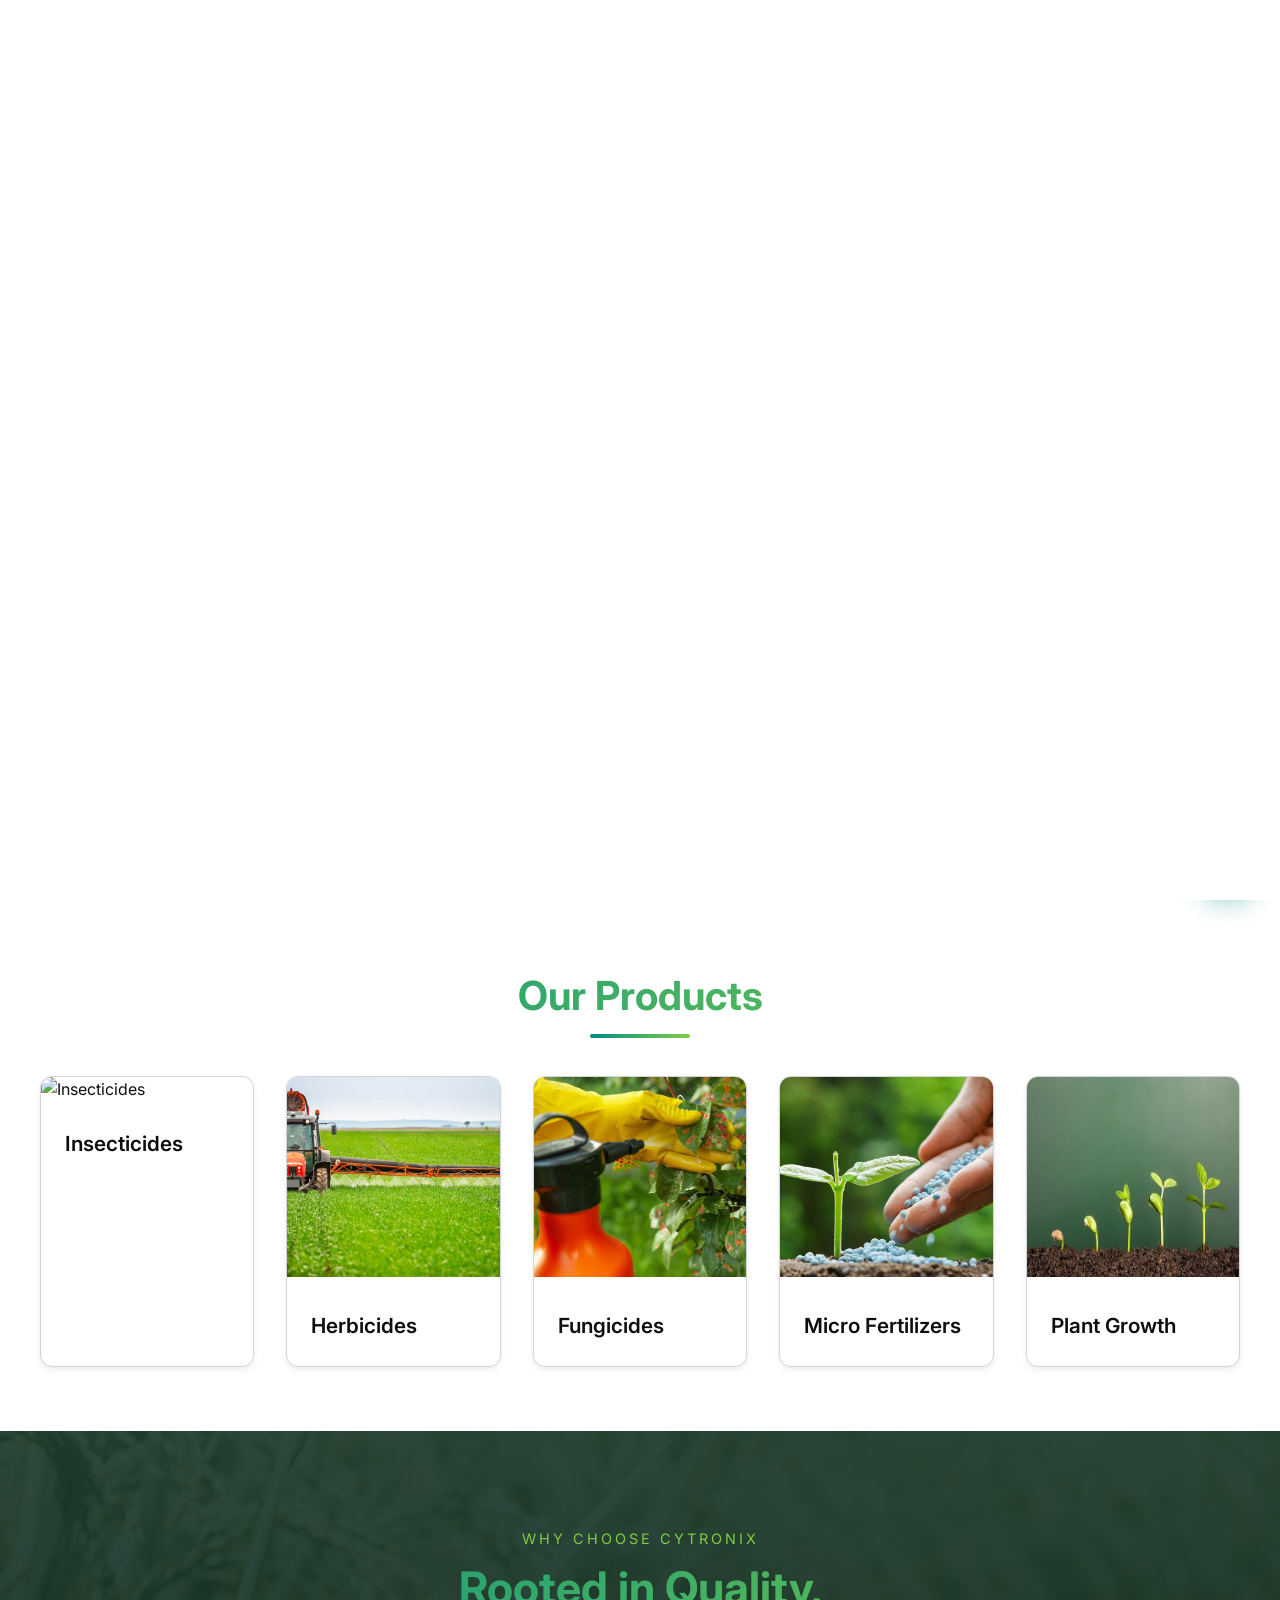
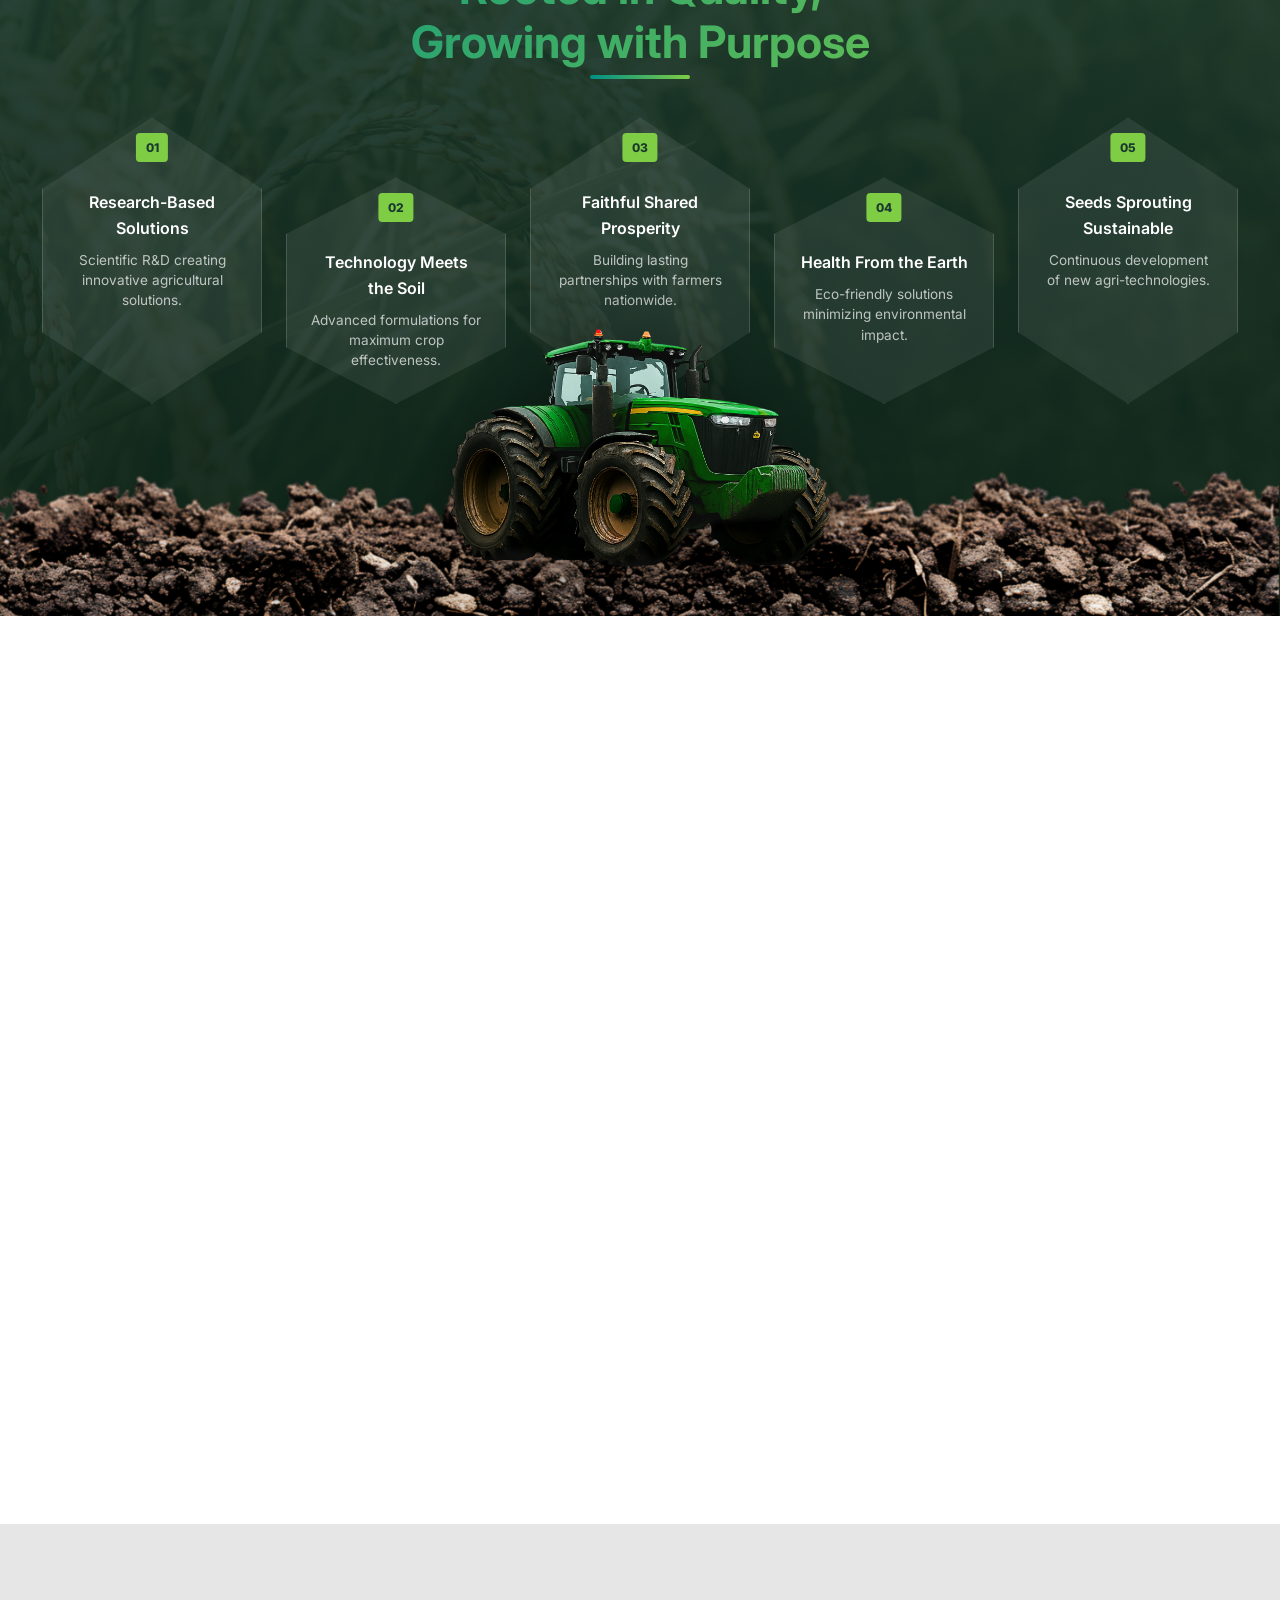
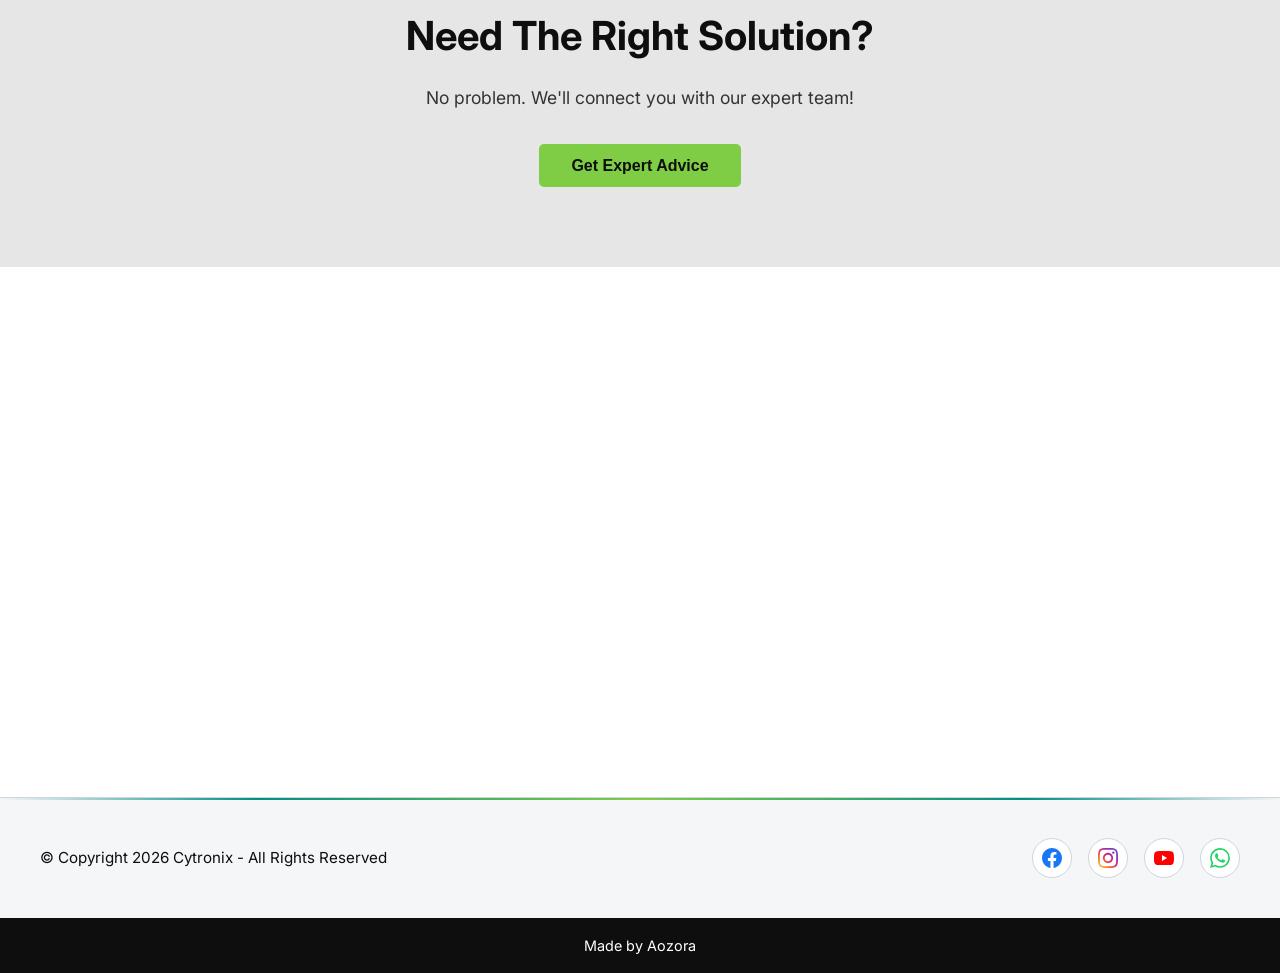
==== commit a67f9f8e: "Update button styles and add hero background image Refactors button styling and visual sections: adj" ====
--- a/index.html
+++ b/index.html
@@ -665,7 +665,8 @@
            ========================================= */
         .why-choose {
             padding: 6rem 2rem 0;
-            background: linear-gradient(180deg, #1a3a2f 0%, #0d2318 100%);
+            background: linear-gradient(180deg, rgba(26, 58, 47, 0.9) 0%, rgba(13, 35, 24, 0.95) 100%),
+                url('assets/images/sandy-ravaloniaina-rARwqh9IXEE-unsplash.jpg') center/cover no-repeat;
             position: relative;
             overflow: hidden;
             min-height: 700px;
@@ -3462,4 +3463,4 @@
     </script>
 </body>
 
-</html>
+</html>
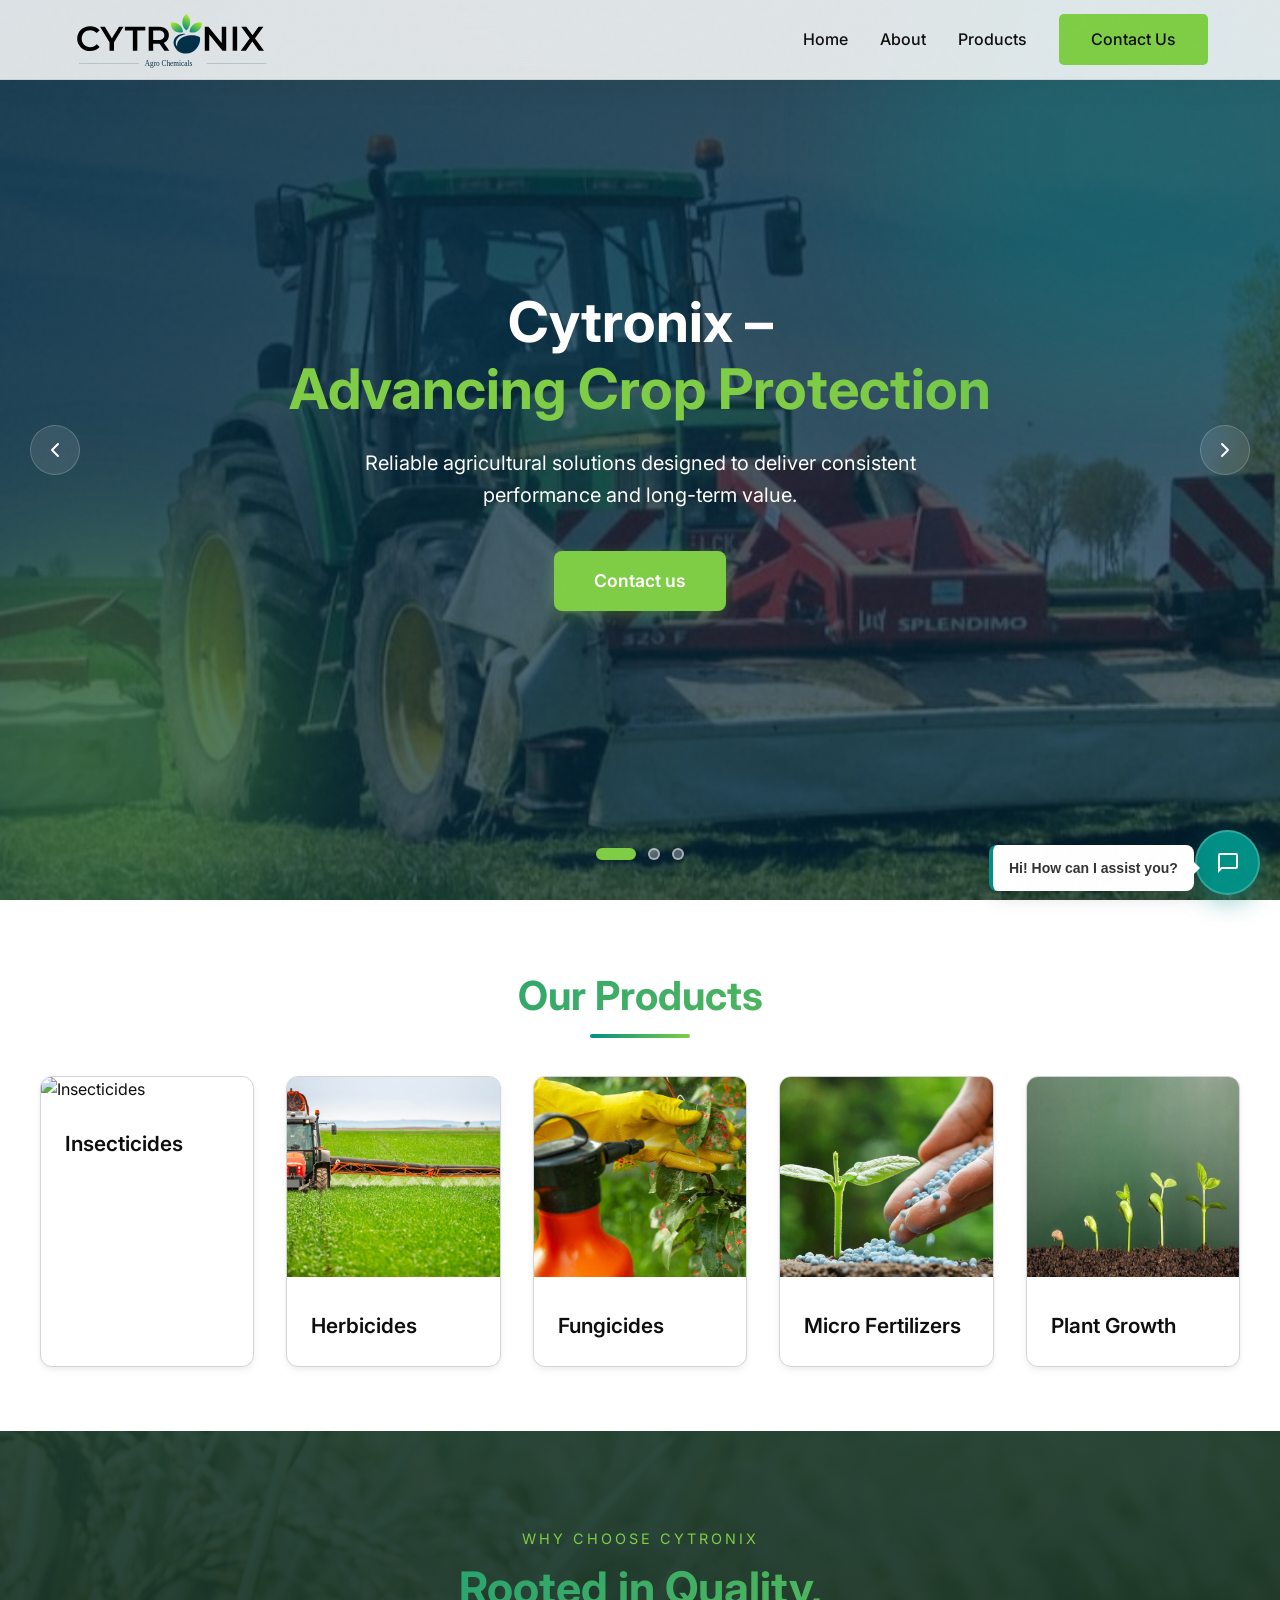
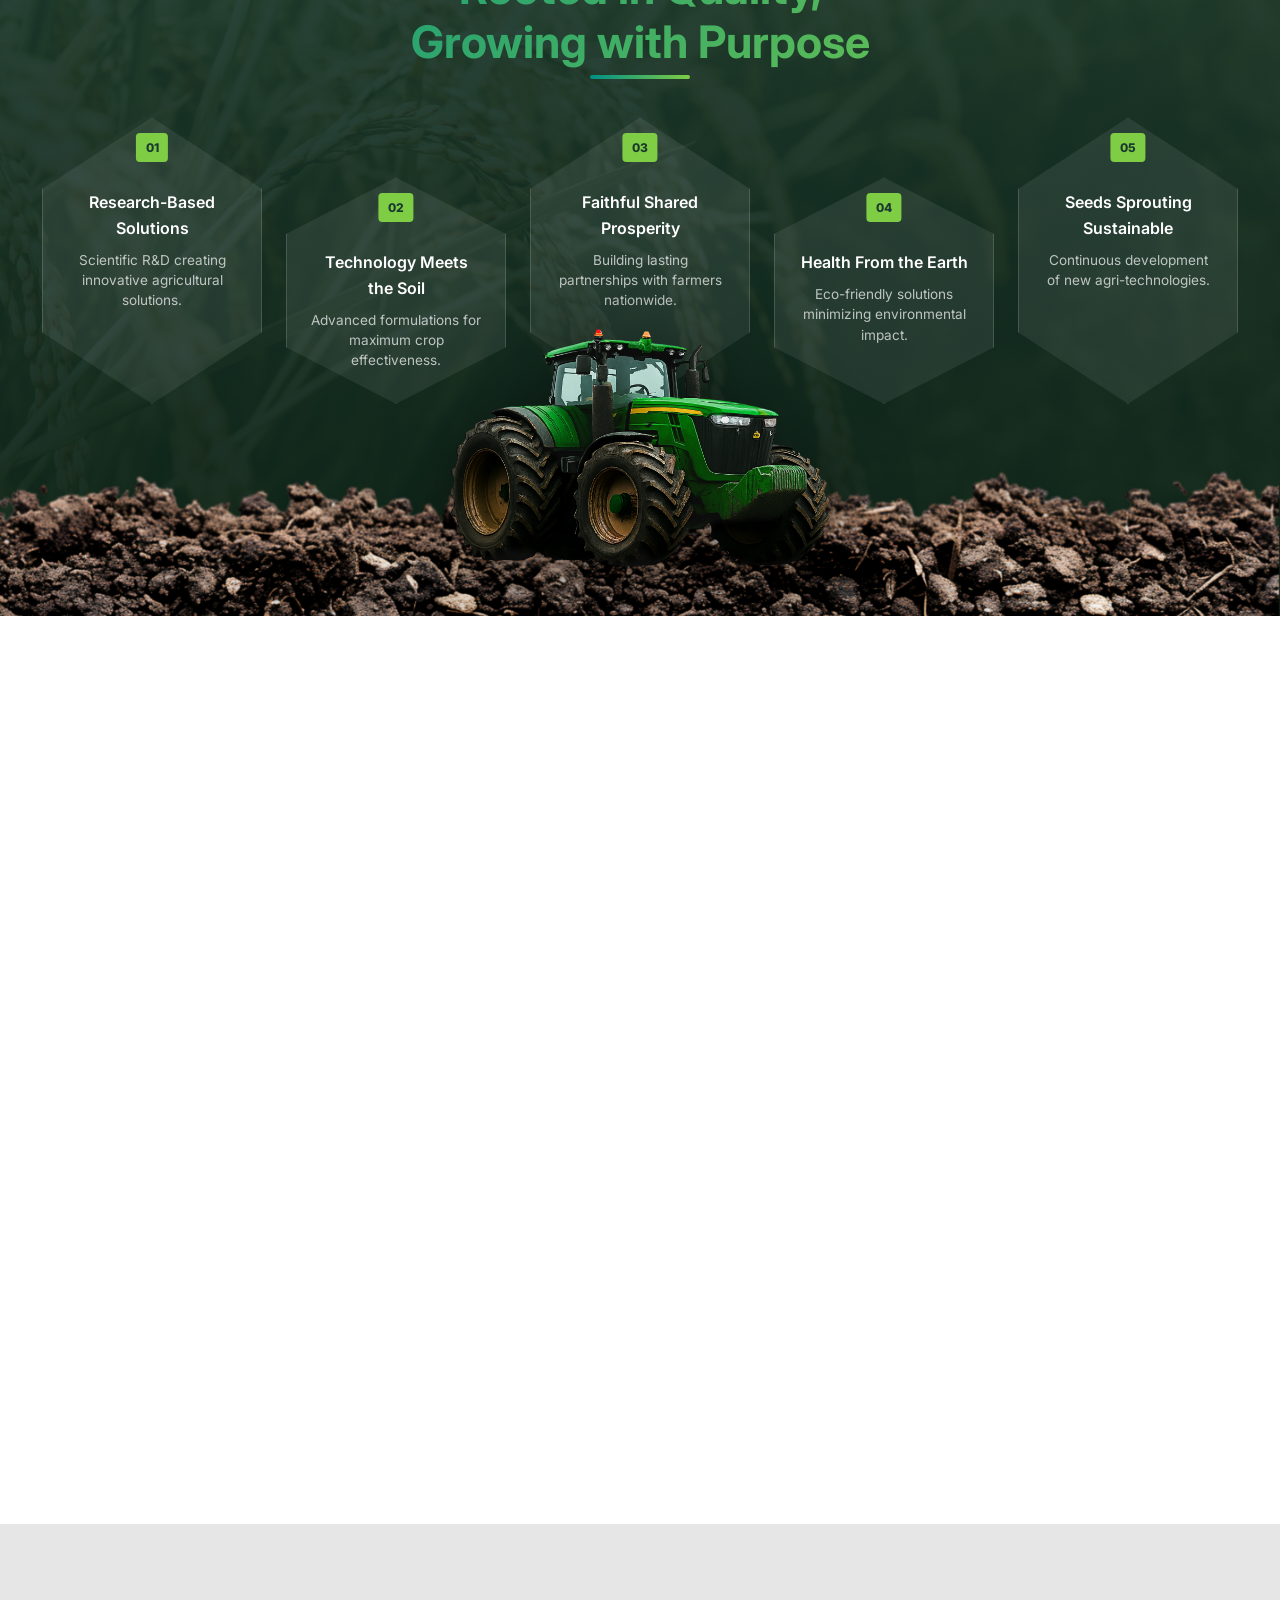
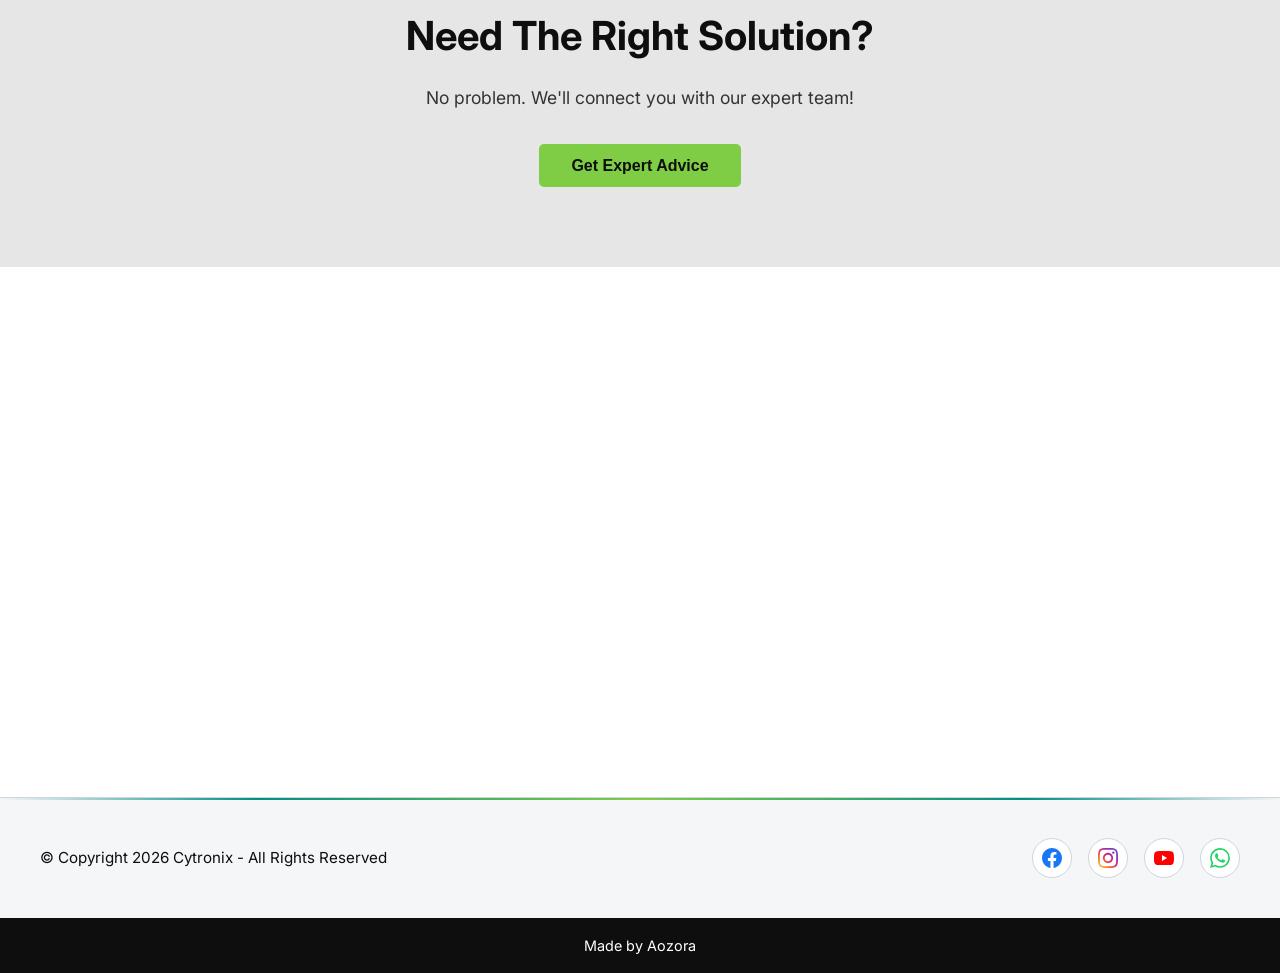
==== commit 58cedeb3: "Merge branch 'main' of https://github.com/IOCLSwastik/Cytronix" ====
--- a/index.html
+++ b/index.html
@@ -3463,4 +3463,4 @@
     </script>
 </body>
 
-</html>+</html>
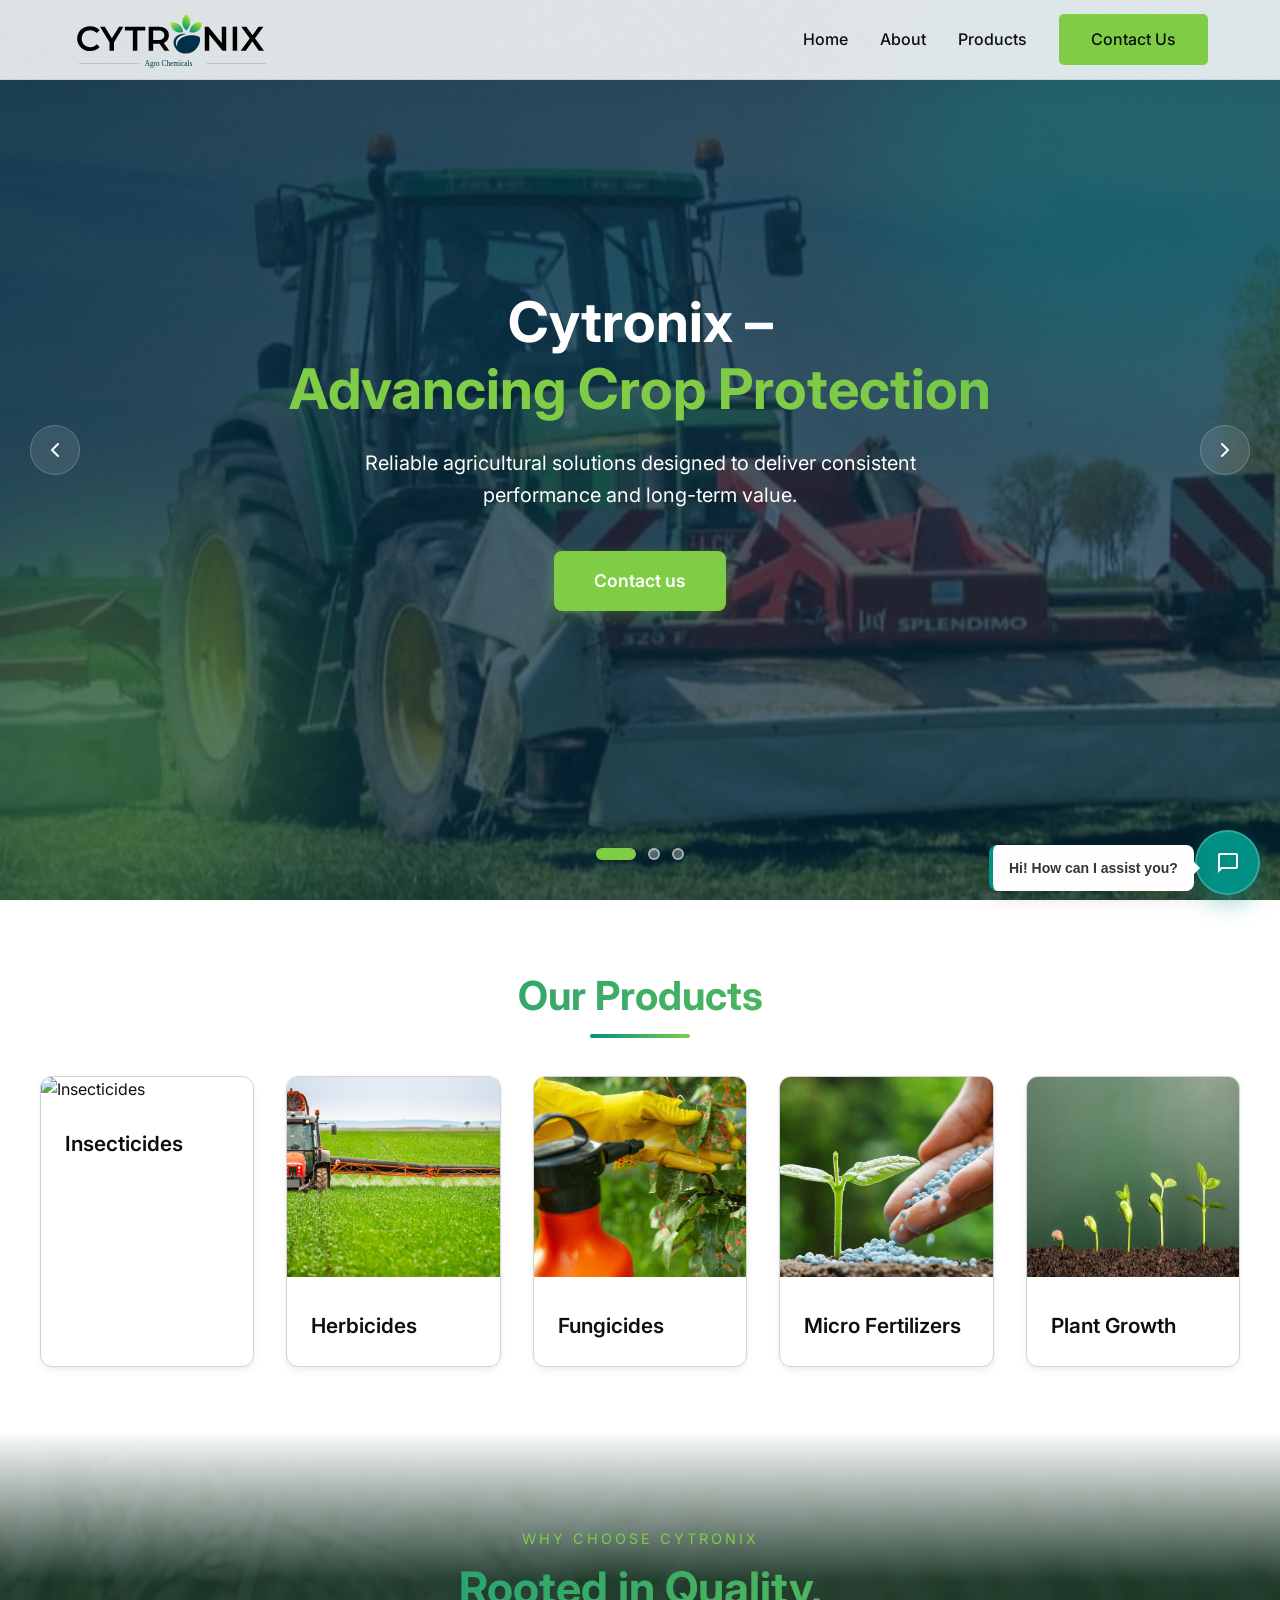
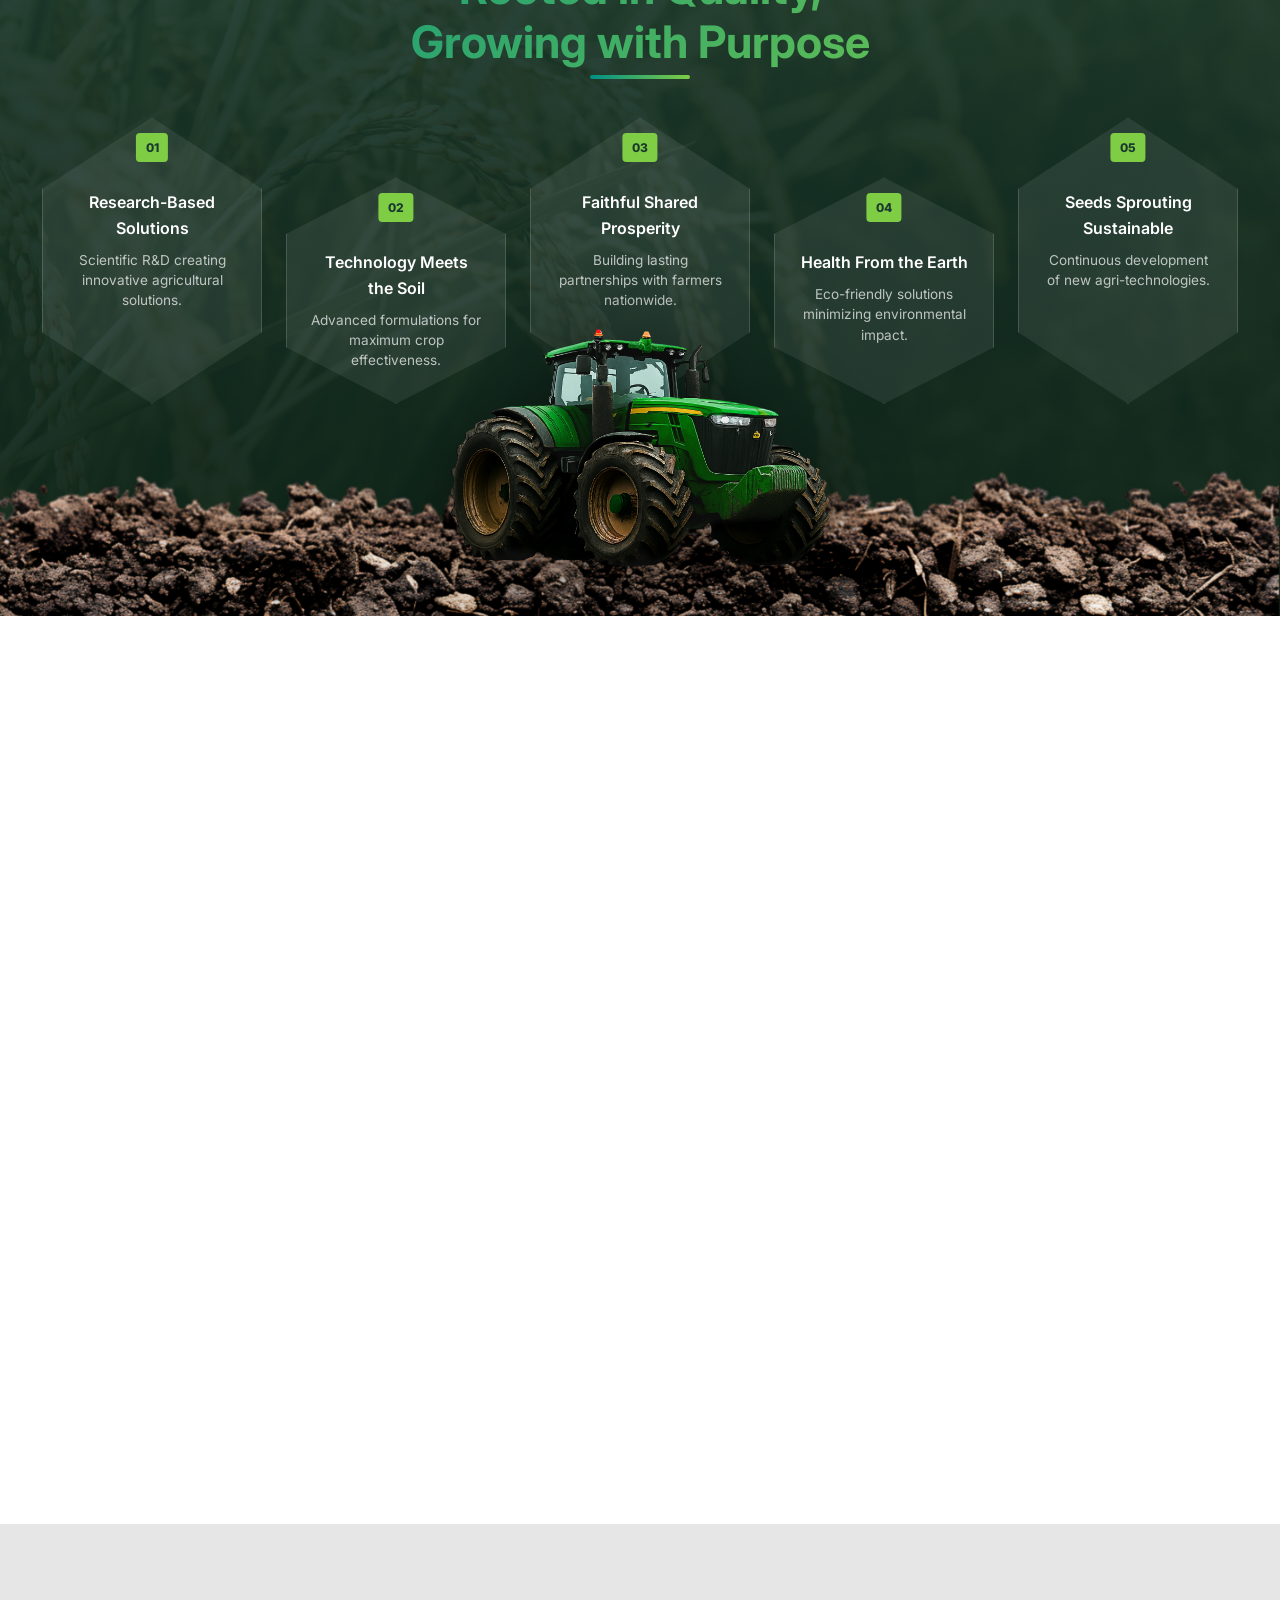
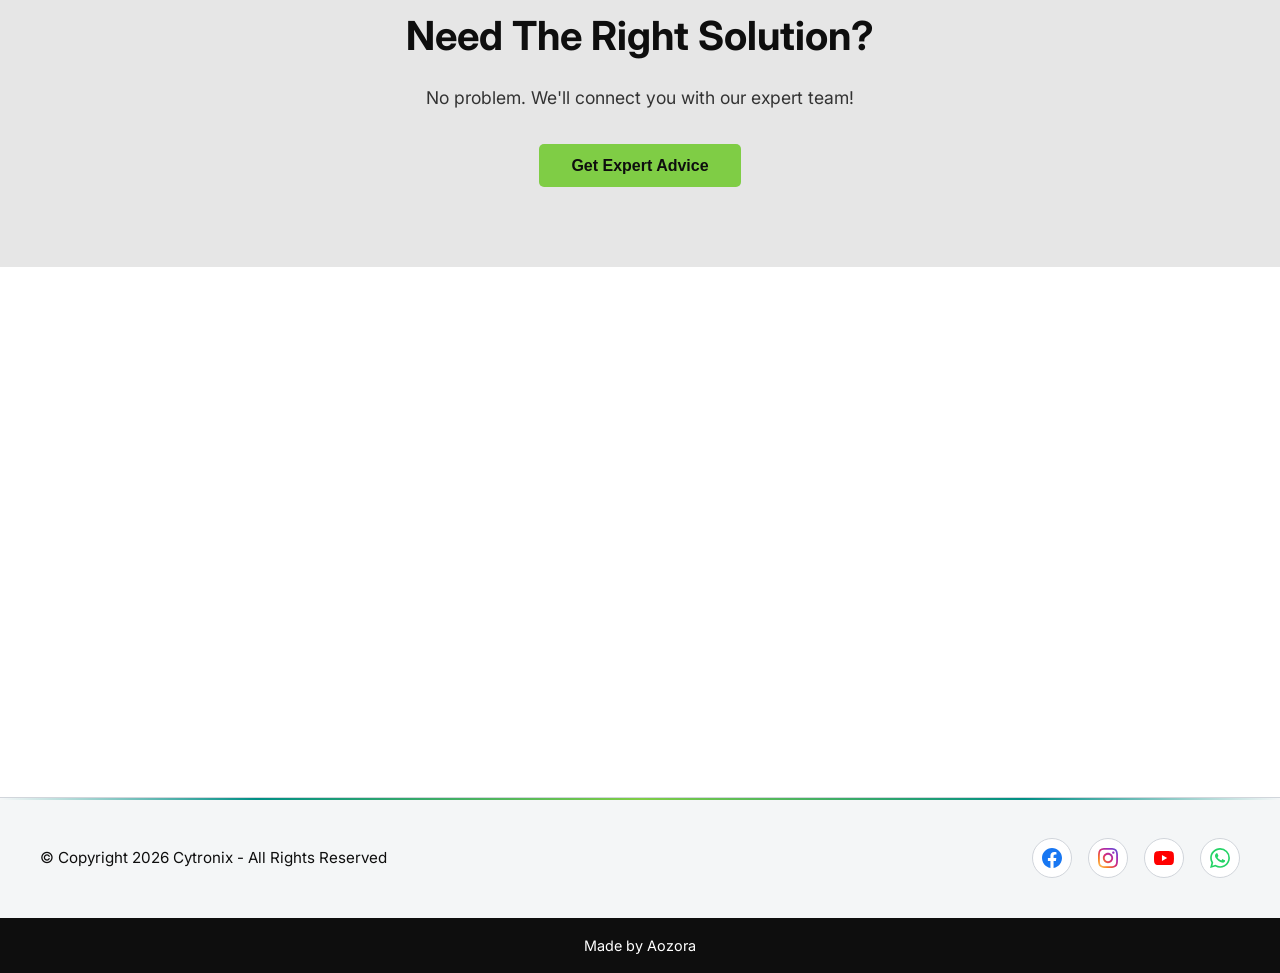
==== commit d360e581: "Add white fade-up effect to why-choose section" ====
--- a/index.html
+++ b/index.html
@@ -670,6 +670,19 @@
             position: relative;
             overflow: hidden;
             min-height: 700px;
+        }
+
+        /* White fade-up effect at the top */
+        .why-choose::before {
+            content: '';
+            position: absolute;
+            top: 0;
+            left: 0;
+            right: 0;
+            height: 150px;
+            background: linear-gradient(180deg, white 0%, rgba(255, 255, 255, 0) 100%);
+            z-index: 1;
+            pointer-events: none;
         }
 
         .why-choose-container {
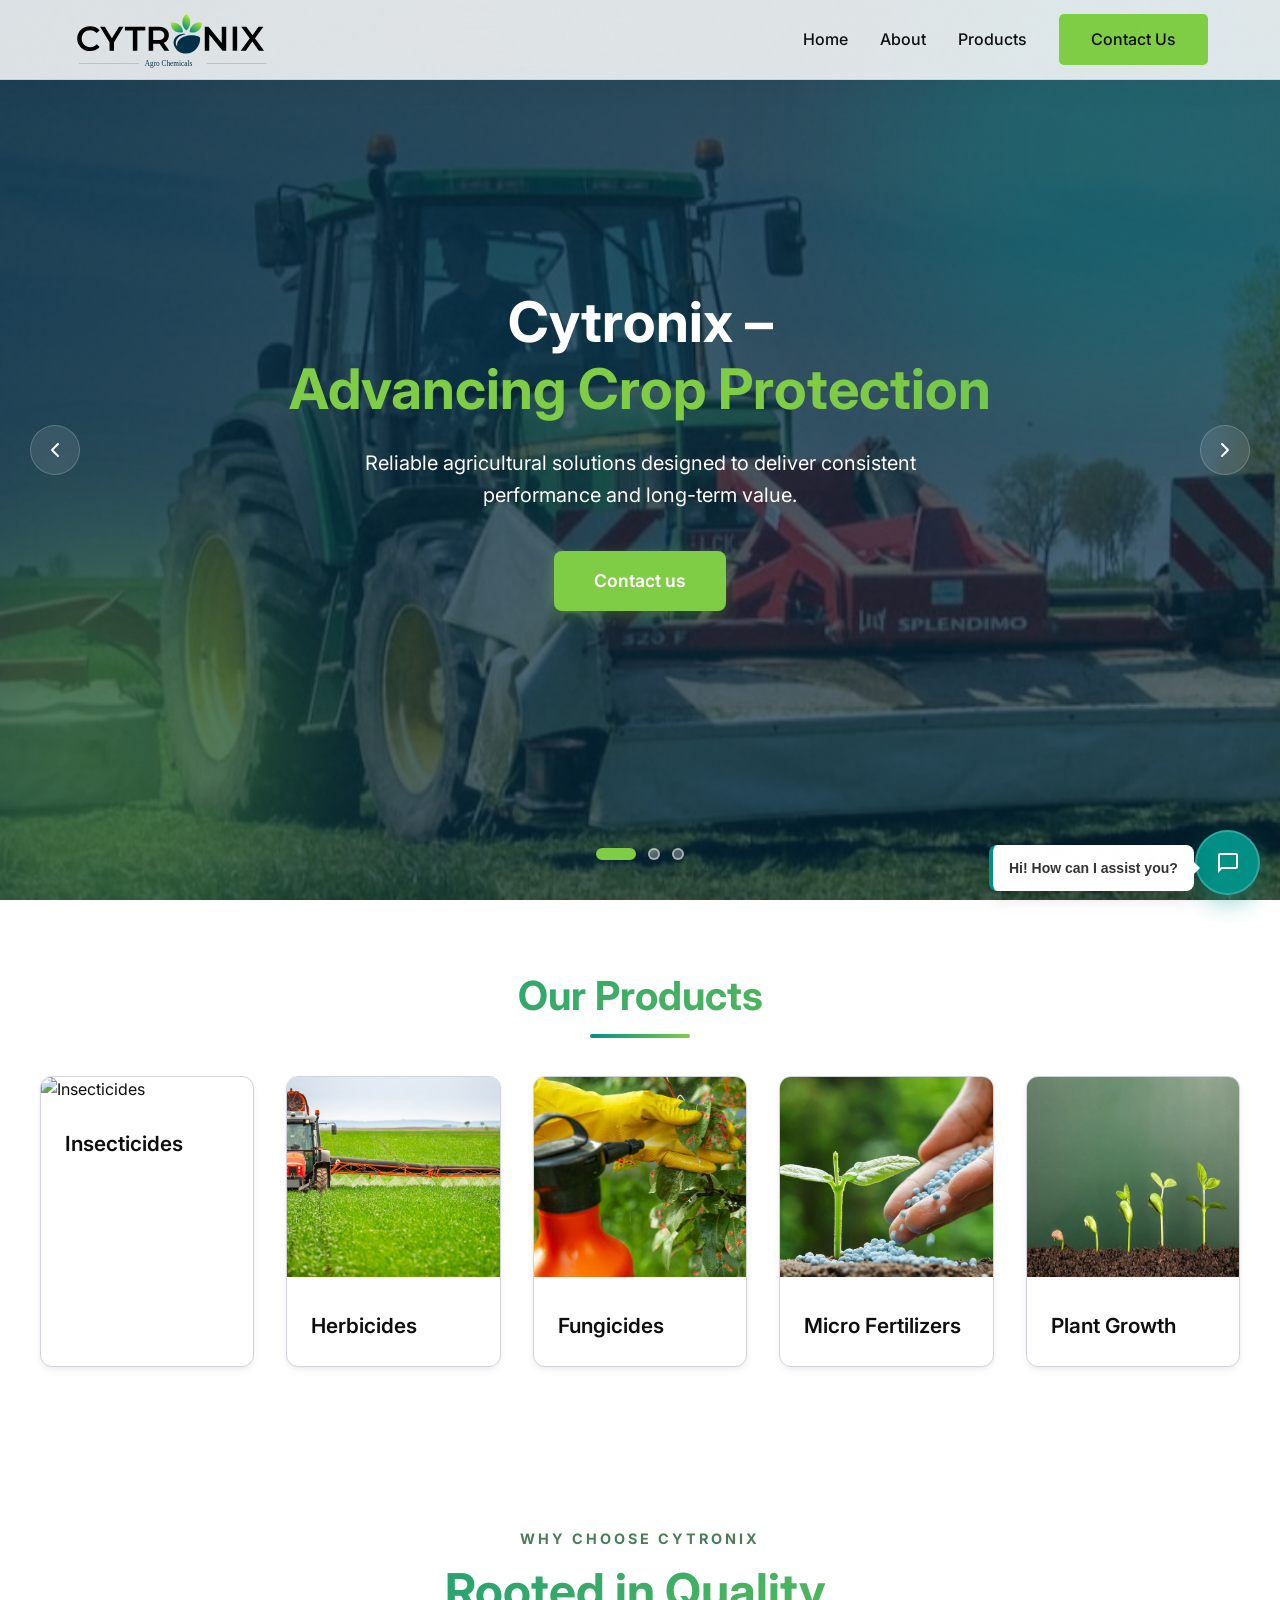
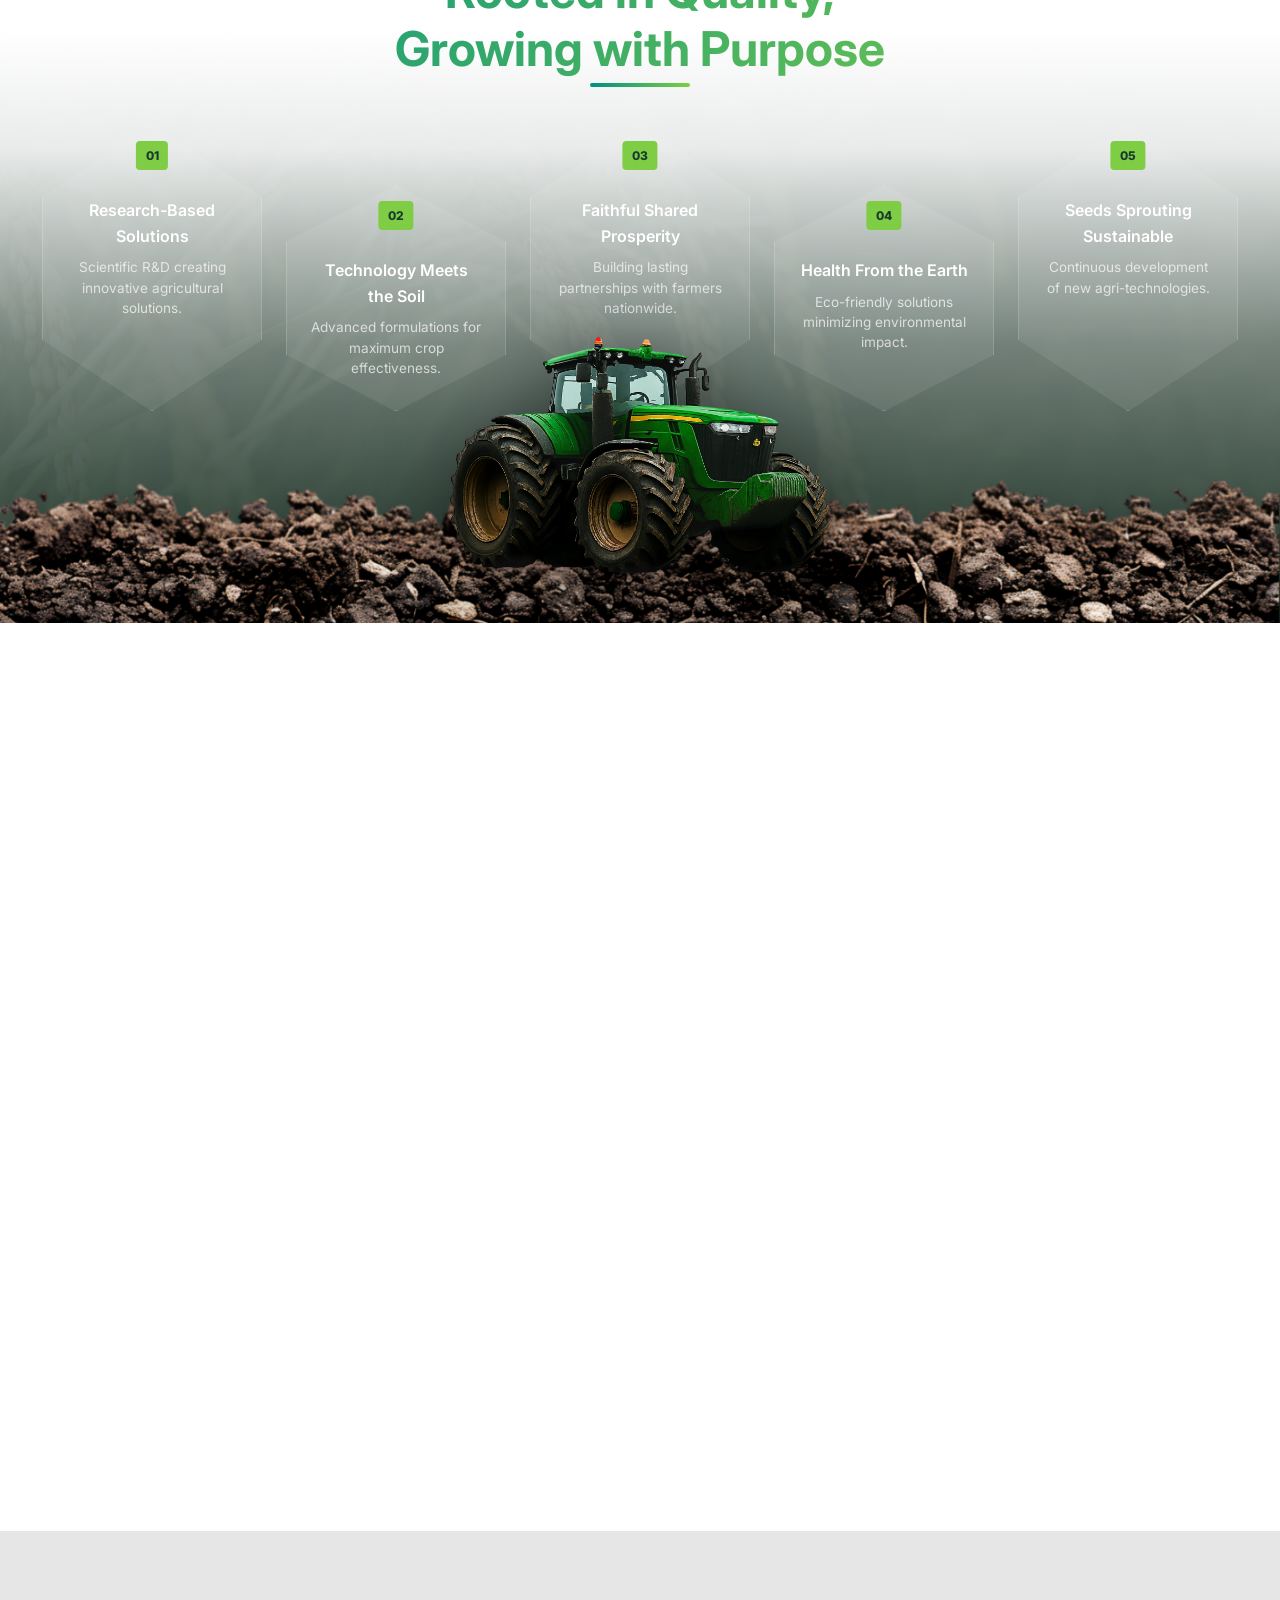
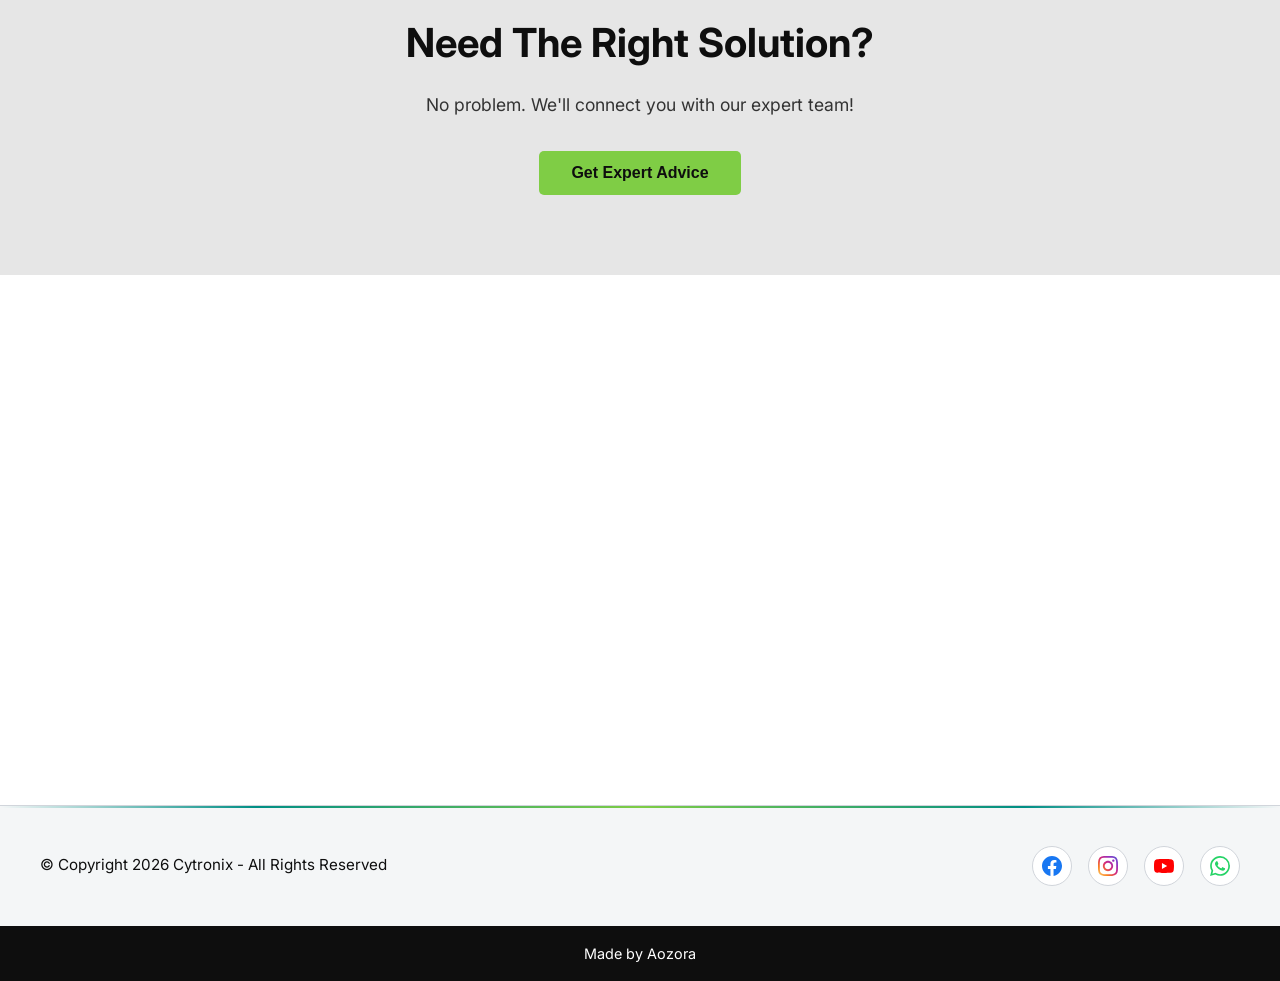
==== commit 1d039d63: "Enhance styles for 'why-choose' section in index.html Updated styles for the 'why-choose' section, i" ====
--- a/index.html
+++ b/index.html
@@ -672,15 +672,20 @@
             min-height: 700px;
         }
 
-        /* White fade-up effect at the top */
+        /* White fade-up effect - covers entire section, solid white at top */
         .why-choose::before {
             content: '';
             position: absolute;
             top: 0;
             left: 0;
             right: 0;
-            height: 150px;
-            background: linear-gradient(180deg, white 0%, rgba(255, 255, 255, 0) 100%);
+            height: 100%;
+            background: linear-gradient(180deg,
+                    #FFFFFF 0%,
+                    #FFFFFF 25%,
+                    rgba(255, 255, 255, 0.9) 40%,
+                    rgba(255, 255, 255, 0.4) 65%,
+                    rgba(255, 255, 255, 0) 100%);
             z-index: 1;
             pointer-events: none;
         }
@@ -699,17 +704,19 @@
         }
 
         .why-choose .section-label {
-            color: var(--accent-color);
+            color: #4a7c59;
             font-size: 0.9rem;
             text-transform: uppercase;
             letter-spacing: 3px;
             margin-bottom: 0.75rem;
             display: block;
+            font-weight: 700;
         }
 
         .why-choose .section-title {
-            color: white;
-            font-size: 2.8rem;
+            color: #1a3a2f;
+            /* Dark green for visibility on white */
+            font-size: 3rem;
             font-weight: 700;
             line-height: 1.2;
             margin: 0;
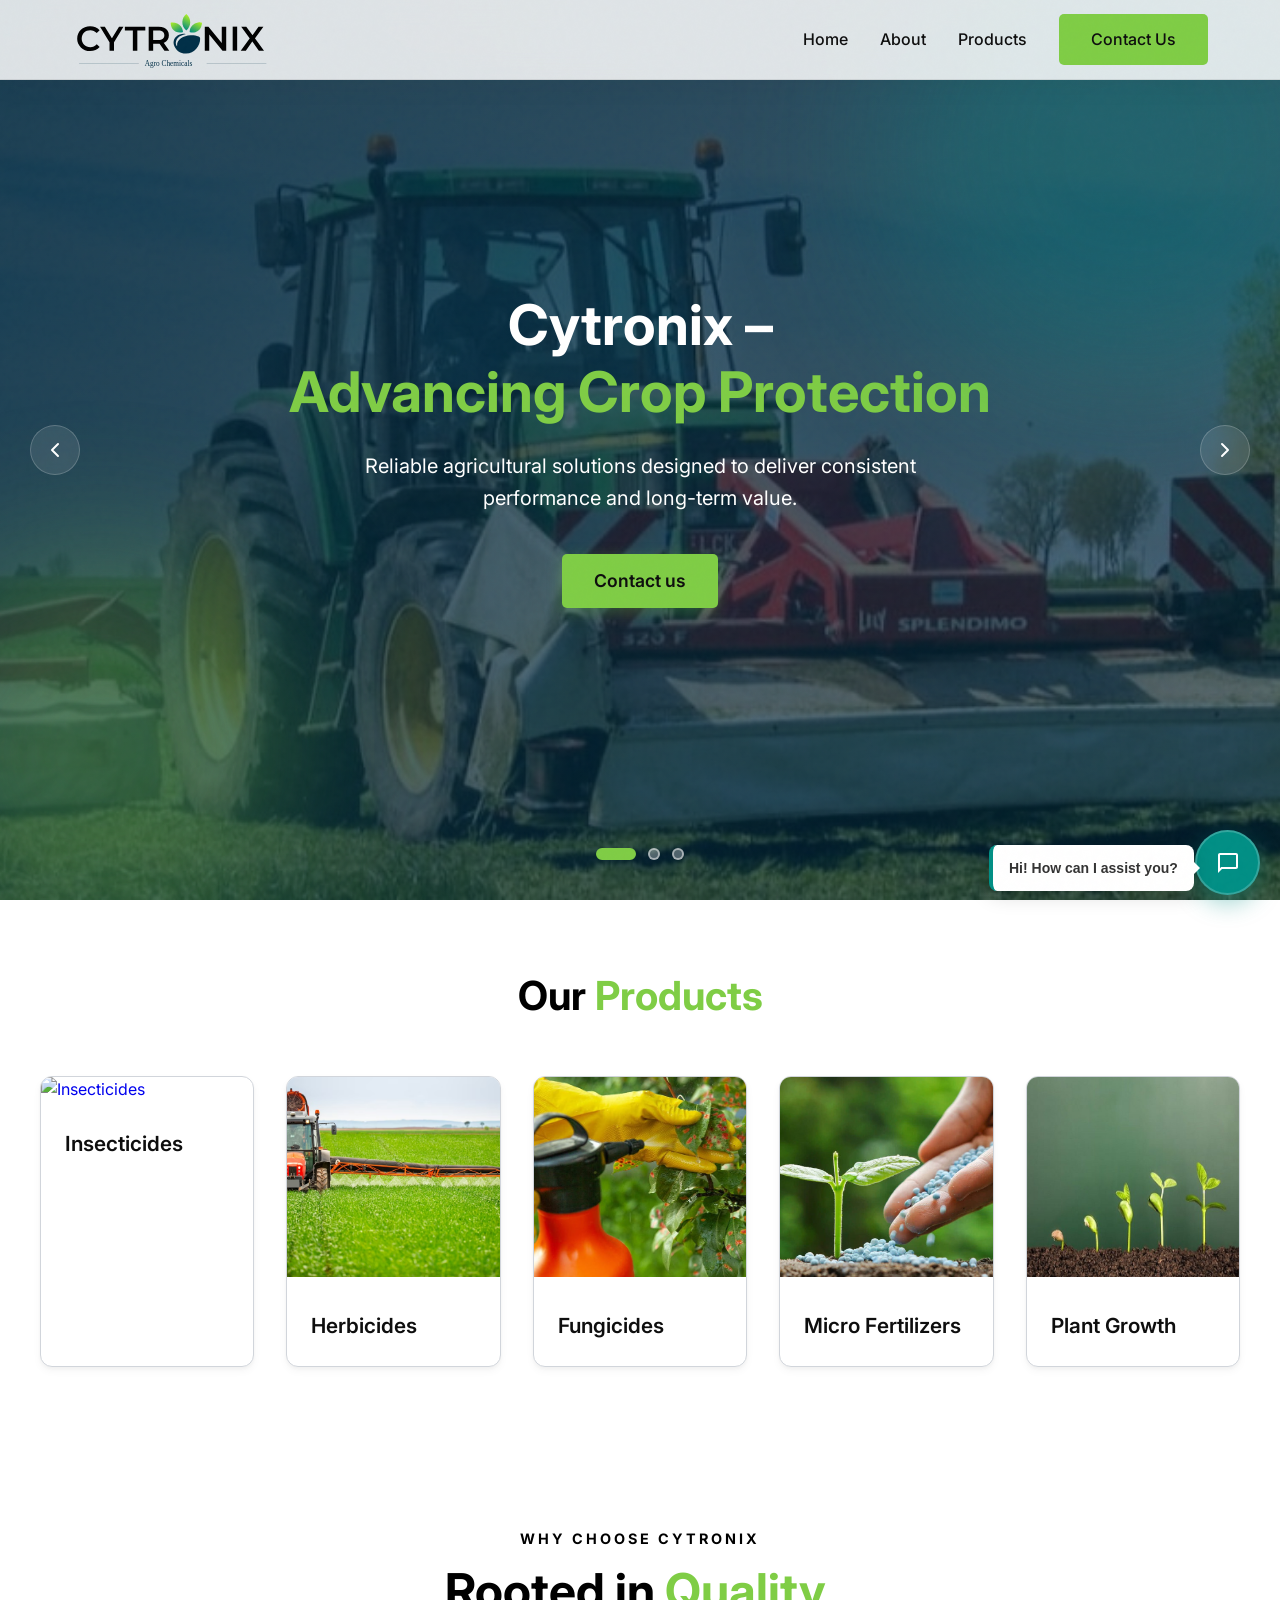
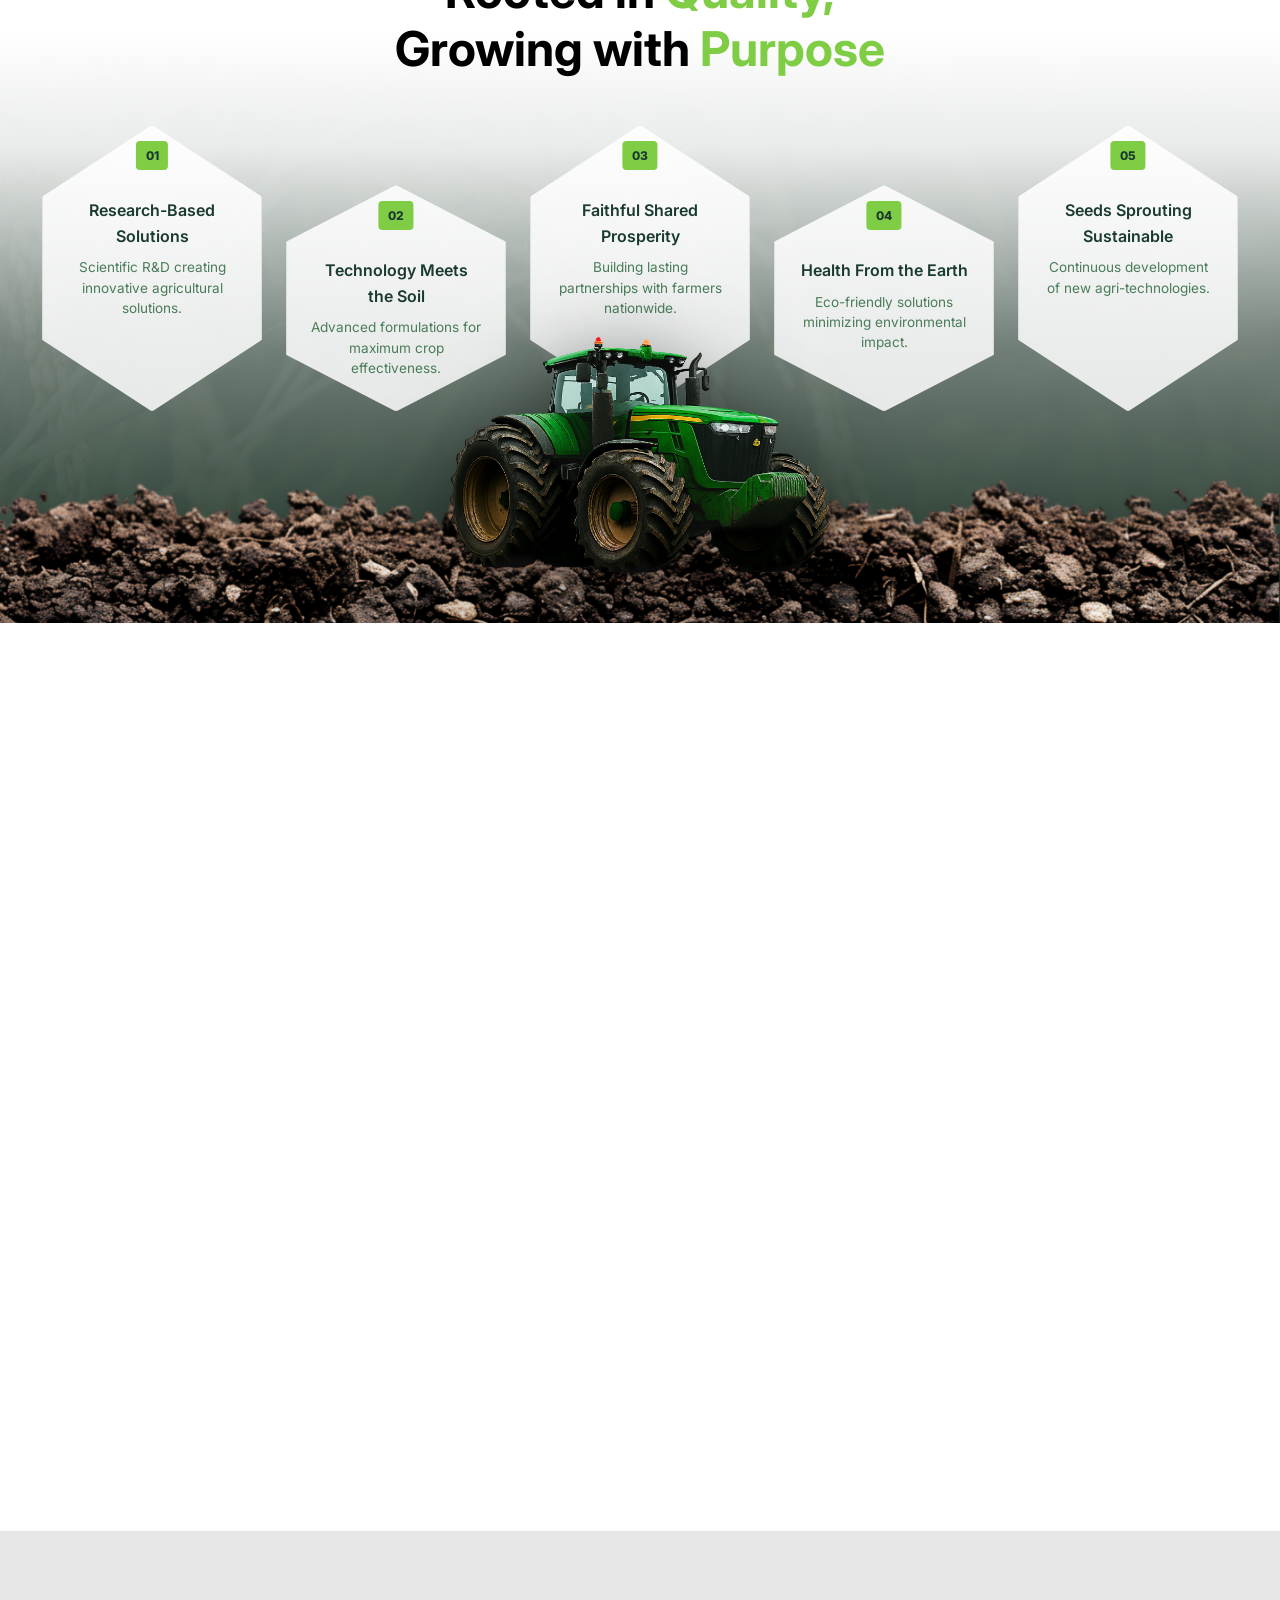
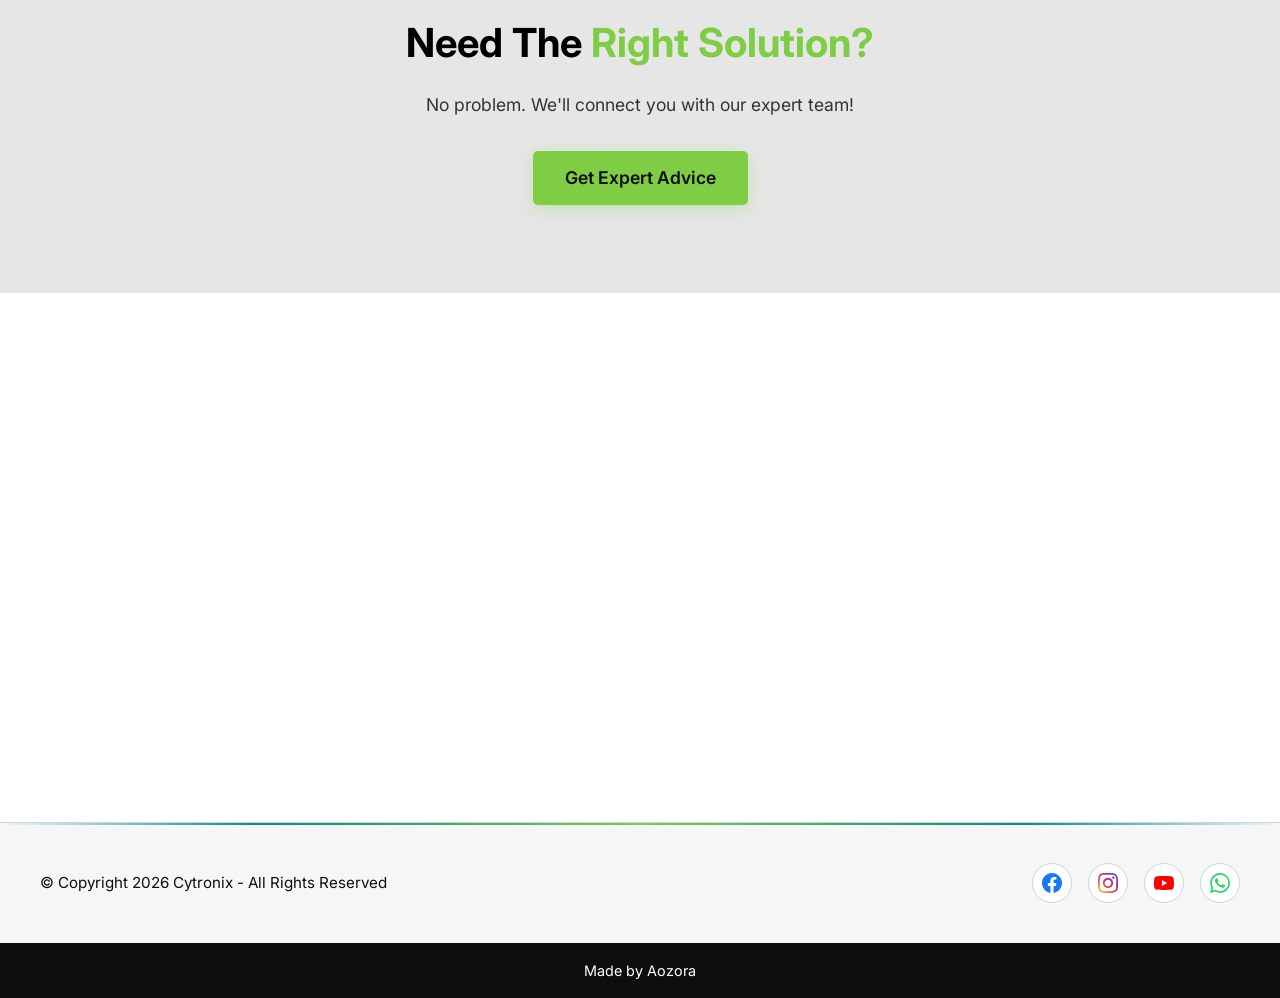
==== commit 0c2768f1: "Add product pages for pesticides and PGR Add four new product category pages: fungicides.html, herbi" ====
--- a/index.html
+++ b/index.html
@@ -424,16 +424,21 @@
         }
 
         .btn {
+            display: inline-block;
             padding: 0.8rem 2rem;
             border-radius: 5px;
             text-decoration: none;
             font-weight: 600;
+            font-size: 1.1rem;
             transition: all 0.3s cubic-bezier(0.16, 1, 0.3, 1);
+            border: none;
+            cursor: pointer;
         }
 
         .btn-primary {
             background: var(--accent-color);
             color: var(--text-dark);
+            box-shadow: 0 4px 15px rgba(127, 205, 69, 0.3);
         }
 
         .btn-primary:hover {
@@ -563,41 +568,9 @@
             justify-content: center;
         }
 
-        .btn-primary {
-            display: inline-block;
-            background: var(--accent-color);
-            /* Lime green button */
-            color: white;
-            padding: 1rem 2.5rem;
-            border-radius: 8px;
-            text-decoration: none;
-            font-weight: 600;
-            font-size: 1.1rem;
-            transition: all 0.3s;
-            box-shadow: 0 4px 15px rgba(127, 205, 69, 0.3);
-            border: none;
-            cursor: pointer;
-        }
-
-        .btn-primary:hover {
-            background: var(--primary-color);
-            /* Teal on hover */
-            transform: translateY(-2px);
-            box-shadow: 0 6px 20px rgba(0, 143, 133, 0.4);
-        }
-
-        .btn-outline {
-            display: inline-block;
-            background: transparent;
-            color: white;
-            padding: 1rem 2.5rem;
-            border-radius: 8px;
-            text-decoration: none;
-            font-weight: 600;
-            font-size: 1.1rem;
-            transition: all 0.3s;
-            border: 2px solid white;
-        }
+
+
+
 
         .btn-outline:hover {
             background: white;
@@ -704,7 +677,7 @@
         }
 
         .why-choose .section-label {
-            color: #4a7c59;
+            color: #000000;
             font-size: 0.9rem;
             text-transform: uppercase;
             letter-spacing: 3px;
@@ -714,8 +687,8 @@
         }
 
         .why-choose .section-title {
-            color: #1a3a2f;
-            /* Dark green for visibility on white */
+            color: #000000;
+            /* Pure black */
             font-size: 3rem;
             font-weight: 700;
             line-height: 1.2;
@@ -740,8 +713,8 @@
         .hex-card {
             position: relative;
             width: 220px;
-            background: rgba(255, 255, 255, 0.08);
-            border: 1px solid rgba(255, 255, 255, 0.15);
+            background: rgba(255, 255, 255, 0.85);
+            border: 1px solid rgba(0, 0, 0, 0.08);
             border-radius: 20px;
             padding: 2rem 1.5rem;
             text-align: center;
@@ -755,7 +728,7 @@
 
         .hex-card:hover {
             transform: translateY(-5px);
-            background: rgba(255, 255, 255, 0.15);
+            background: rgba(255, 255, 255, 0.95);
         }
 
         /* Numbered Badge */
@@ -773,14 +746,14 @@
         }
 
         .hex-card h3 {
-            color: white;
+            color: #1a3a2f;
             font-size: 1rem;
             font-weight: 600;
             margin: 2.5rem 0 0.5rem;
         }
 
         .hex-card p {
-            color: rgba(255, 255, 255, 0.7);
+            color: #4a7c59;
             font-size: 0.85rem;
             line-height: 1.5;
             margin: 0;
@@ -1746,6 +1719,7 @@
             background: linear-gradient(90deg, var(--primary-color), var(--accent-color));
             border-radius: 2px;
             transition: transform 0.6s cubic-bezier(0.16, 1, 0.3, 1);
+            display: none;
         }
 
         .section-title.visible::before {
@@ -2625,29 +2599,32 @@
 
     <!-- Products Section -->
     <section class="products" id="products">
-        <h2 class="section-title">Our Products</h2>
+        <h2
+            style="color: #000000 !important; font-size: 2.5rem !important; font-weight: 700 !important; margin-bottom: 3rem !important; text-align: center !important;">
+            Our <span style="color: var(--accent-color) !important;">Products</span></h2>
 
         <div class="product-grid">
-            <div class="product-card show" data-category="insecticides">
+            <a href="insecticides.html" class="product-card show" data-category="insecticides"
+                style="text-decoration:none">
                 <img src="assets/images/insecticides.jpg" alt="Insecticides">
                 <div class="product-info">
                     <h3>Insecticides</h3>
                 </div>
-            </div>
-
-            <div class="product-card show" data-category="herbicides">
+            </a>
+
+            <a href="herbicides.html" class="product-card show" data-category="herbicides" style="text-decoration:none">
                 <img src="assets/images/herbicides.jpg" alt="Herbicides">
                 <div class="product-info">
                     <h3>Herbicides</h3>
                 </div>
-            </div>
-
-            <div class="product-card show" data-category="fungicides">
+            </a>
+
+            <a href="fungicides.html" class="product-card show" data-category="fungicides" style="text-decoration:none">
                 <img src="assets/images/fungicides.jpg" alt="Fungicides">
                 <div class="product-info">
                     <h3>Fungicides</h3>
                 </div>
-            </div>
+            </a>
 
             <div class="product-card show" data-category="fertilizers">
                 <img src="assets/images/micro-fertilizers.jpg" alt="Micro Fertilizers">
@@ -2656,12 +2633,12 @@
                 </div>
             </div>
 
-            <div class="product-card show" data-category="growth">
+            <a href="pgr.html" class="product-card show" data-category="growth" style="text-decoration:none">
                 <img src="assets/images/plant-growth.jpg" alt="Plant Growth">
                 <div class="product-info">
                     <h3>Plant Growth</h3>
                 </div>
-            </div>
+            </a>
         </div>
     </section>
 
@@ -2670,8 +2647,16 @@
         <div class="why-choose-container">
             <!-- Section Header -->
             <div class="section-header">
-                <span class="section-label">Why Choose Cytronix</span>
-                <h2 class="section-title">Rooted in Quality,<br>Growing with Purpose</h2>
+                <span class="section-label" style="color: black;">Why Choose Cytronix</span>
+                <h2
+                    style="color: #000000 !important; font-size: 3rem !important; font-weight: 700 !important; line-height: 1.2 !important; margin: 0 !important; text-align: center !important;">
+                    <span style="color: #000000 !important;">Rooted</span> <span
+                        style="color: #000000 !important;">in</span> <span
+                        style="color: var(--accent-color) !important;">Quality,</span><br><span
+                        style="color: #000000 !important;">Growing</span> <span
+                        style="color: #000000 !important;">with</span> <span
+                        style="color: var(--accent-color) !important;">Purpose</span>
+                </h2>
             </div>
 
             <!-- Hexagonal Cards Grid -->
@@ -2734,7 +2719,9 @@
 
     <!-- Crop We Serve -->
     <section class="crops-section">
-        <h2 class="section-title">Crop We Serve</h2>
+        <h2
+            style="color: #000000 !important; font-size: 2.5rem !important; font-weight: 700 !important; margin-bottom: 3rem !important; text-align: center !important;">
+            Crop <span style="color: var(--accent-color) !important;">We Serve</span></h2>
         <div class="crops-grid">
             <div class="crop-card">
                 <img src="assets/images/top-view-raw-rice-inside-plate-dark-desk.jpg" alt="Rice">
@@ -2774,15 +2761,19 @@
     <!-- Expert Advice -->
     <section class="expert-advice">
         <div class="expert-content">
-            <h2>Need The Right Solution?</h2>
+            <h2
+                style="color: #000000 !important; font-size: 2.5rem !important; font-weight: 700 !important; margin-bottom: 1rem !important;">
+                Need The <span style="color: var(--accent-color) !important;">Right Solution?</span></h2>
             <p>No problem. We'll connect you with our expert team!</p>
-            <button class="btn-expert" id="getExpertAdvice">Get Expert Advice</button>
+            <a href="#contacts" class="btn btn-primary" id="getExpertAdvice">Get Expert Advice</a>
         </div>
     </section>
 
     <!-- Contact Section -->
     <section class="contact-section" id="contacts">
-        <h2 class="section-title">Get in Touch</h2>
+        <h2
+            style="color: #000000 !important; font-size: 2.5rem !important; font-weight: 700 !important; margin-bottom: 3rem !important; text-align: center !important;">
+            Get in <span style="color: var(--accent-color) !important;">Touch</span></h2>
         <div class="contact-container">
             <div class="contact-info">
                 <div class="contact-details">
@@ -3483,4 +3474,4 @@
     </script>
 </body>
 
-</html>
+</html>
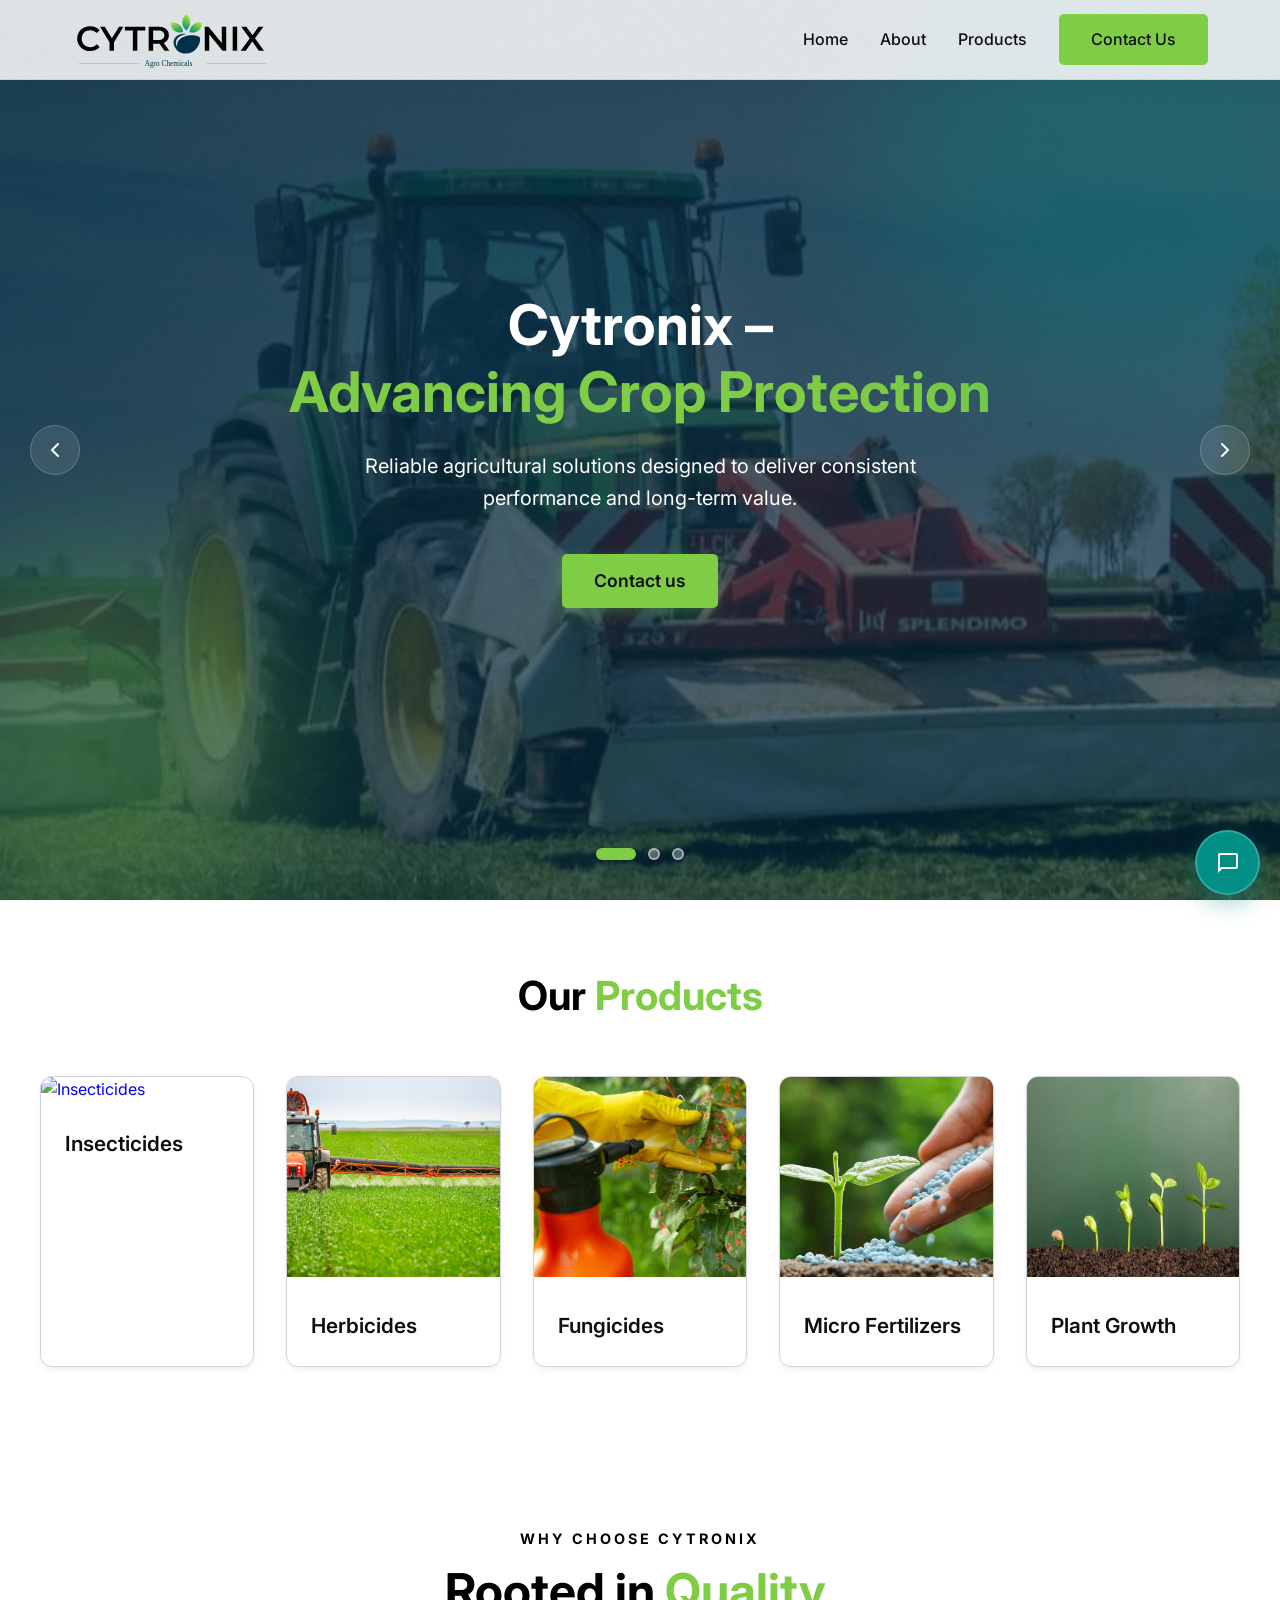
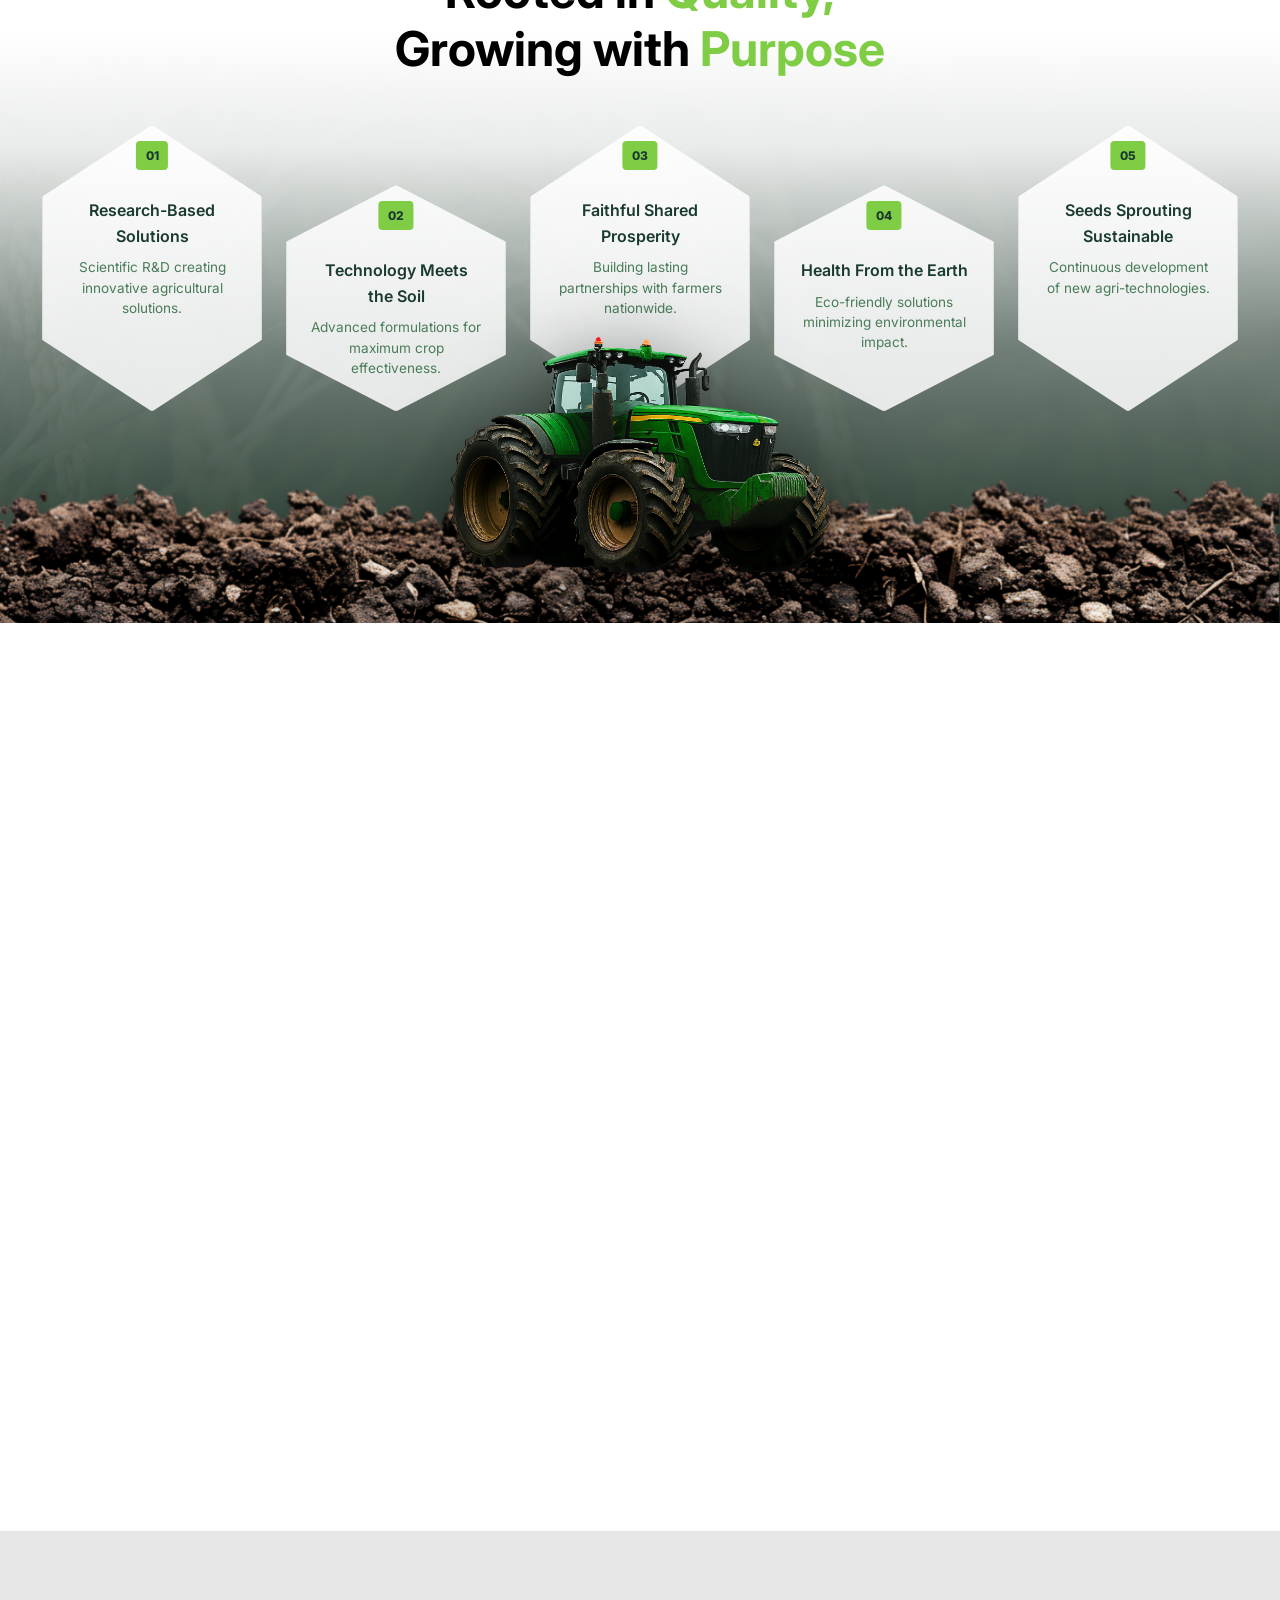
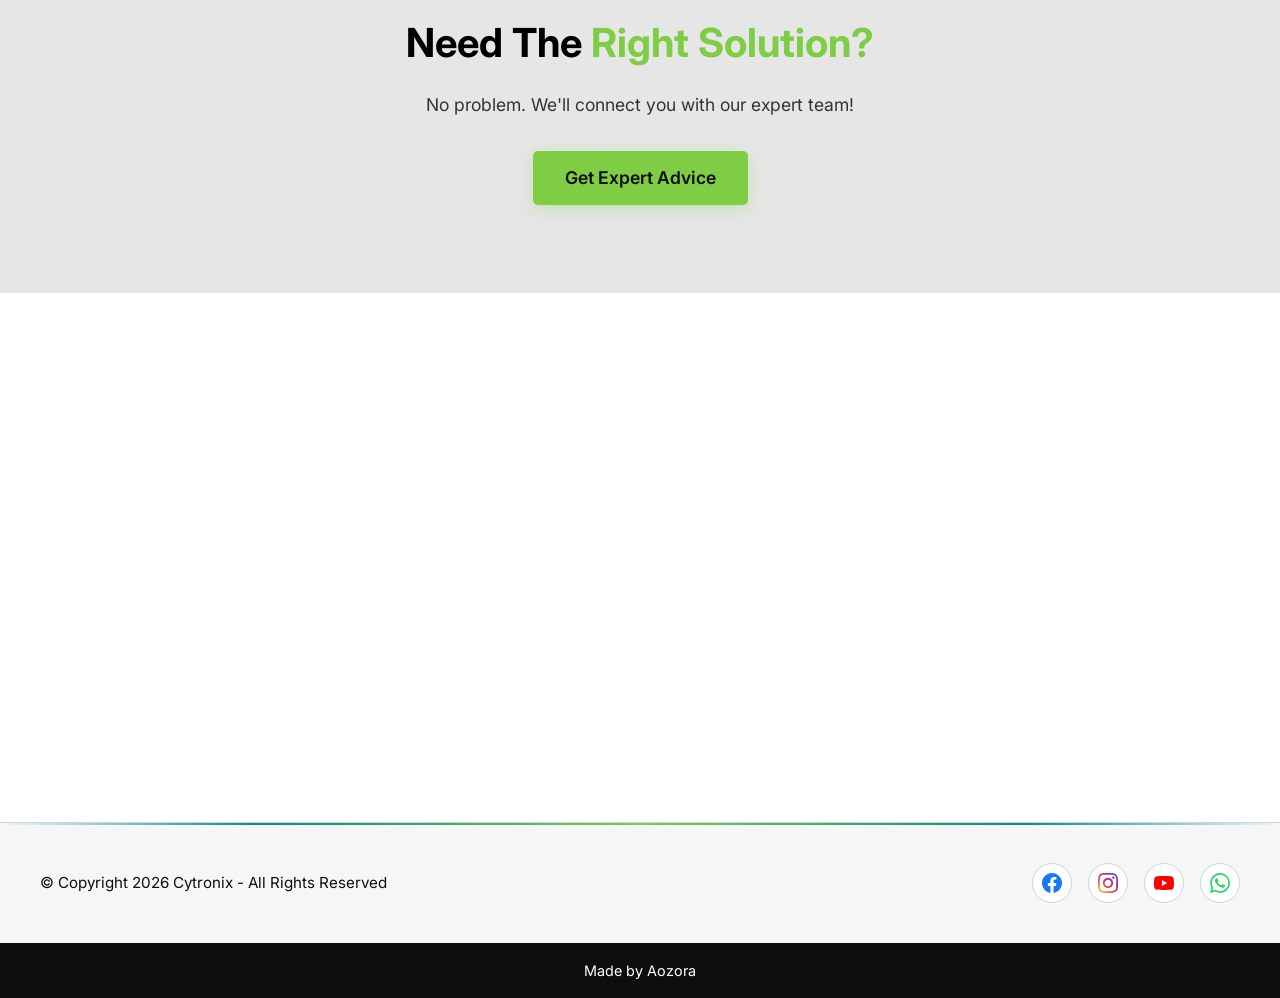
==== commit 4afd7ce2: "Update button styles and section headings Refactor button styles and update section titles to improv" ====
--- a/index.html
+++ b/index.html
@@ -3474,4 +3474,4 @@
     </script>
 </body>
 
-</html>+</html>
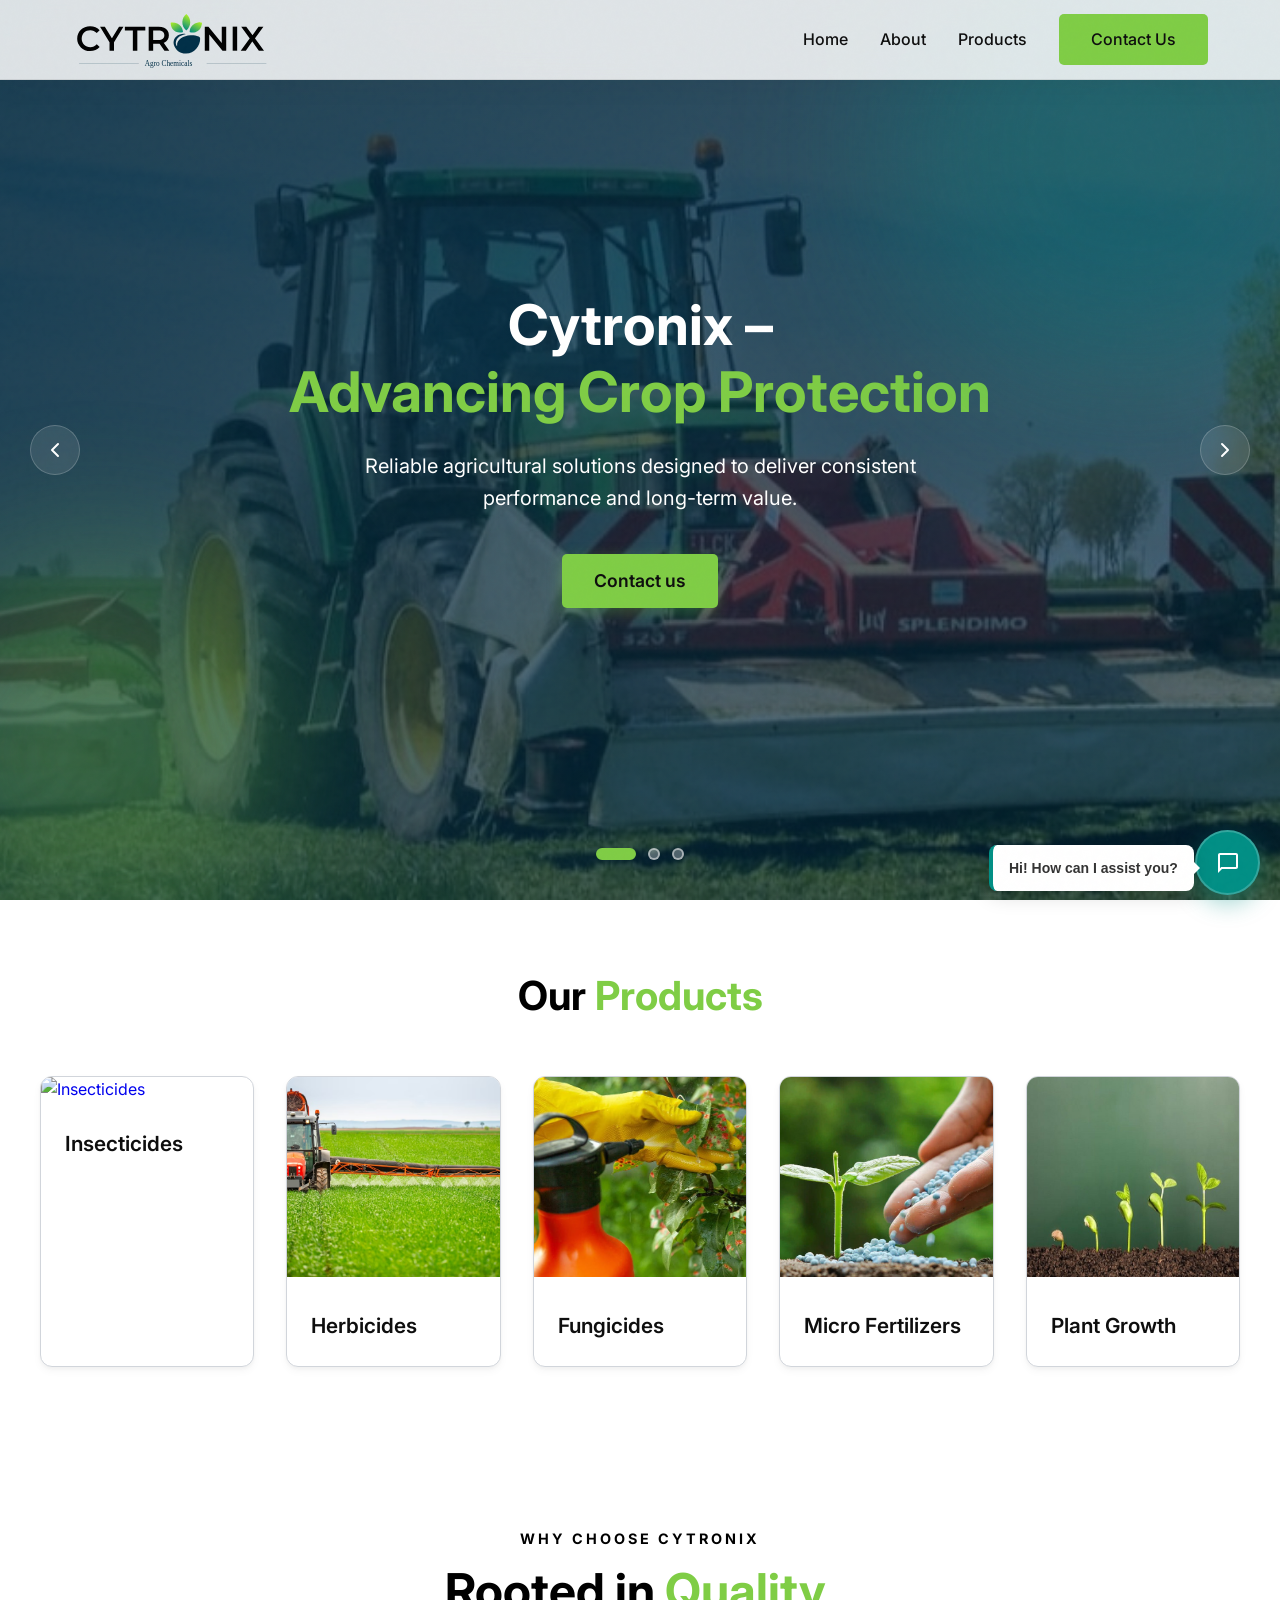
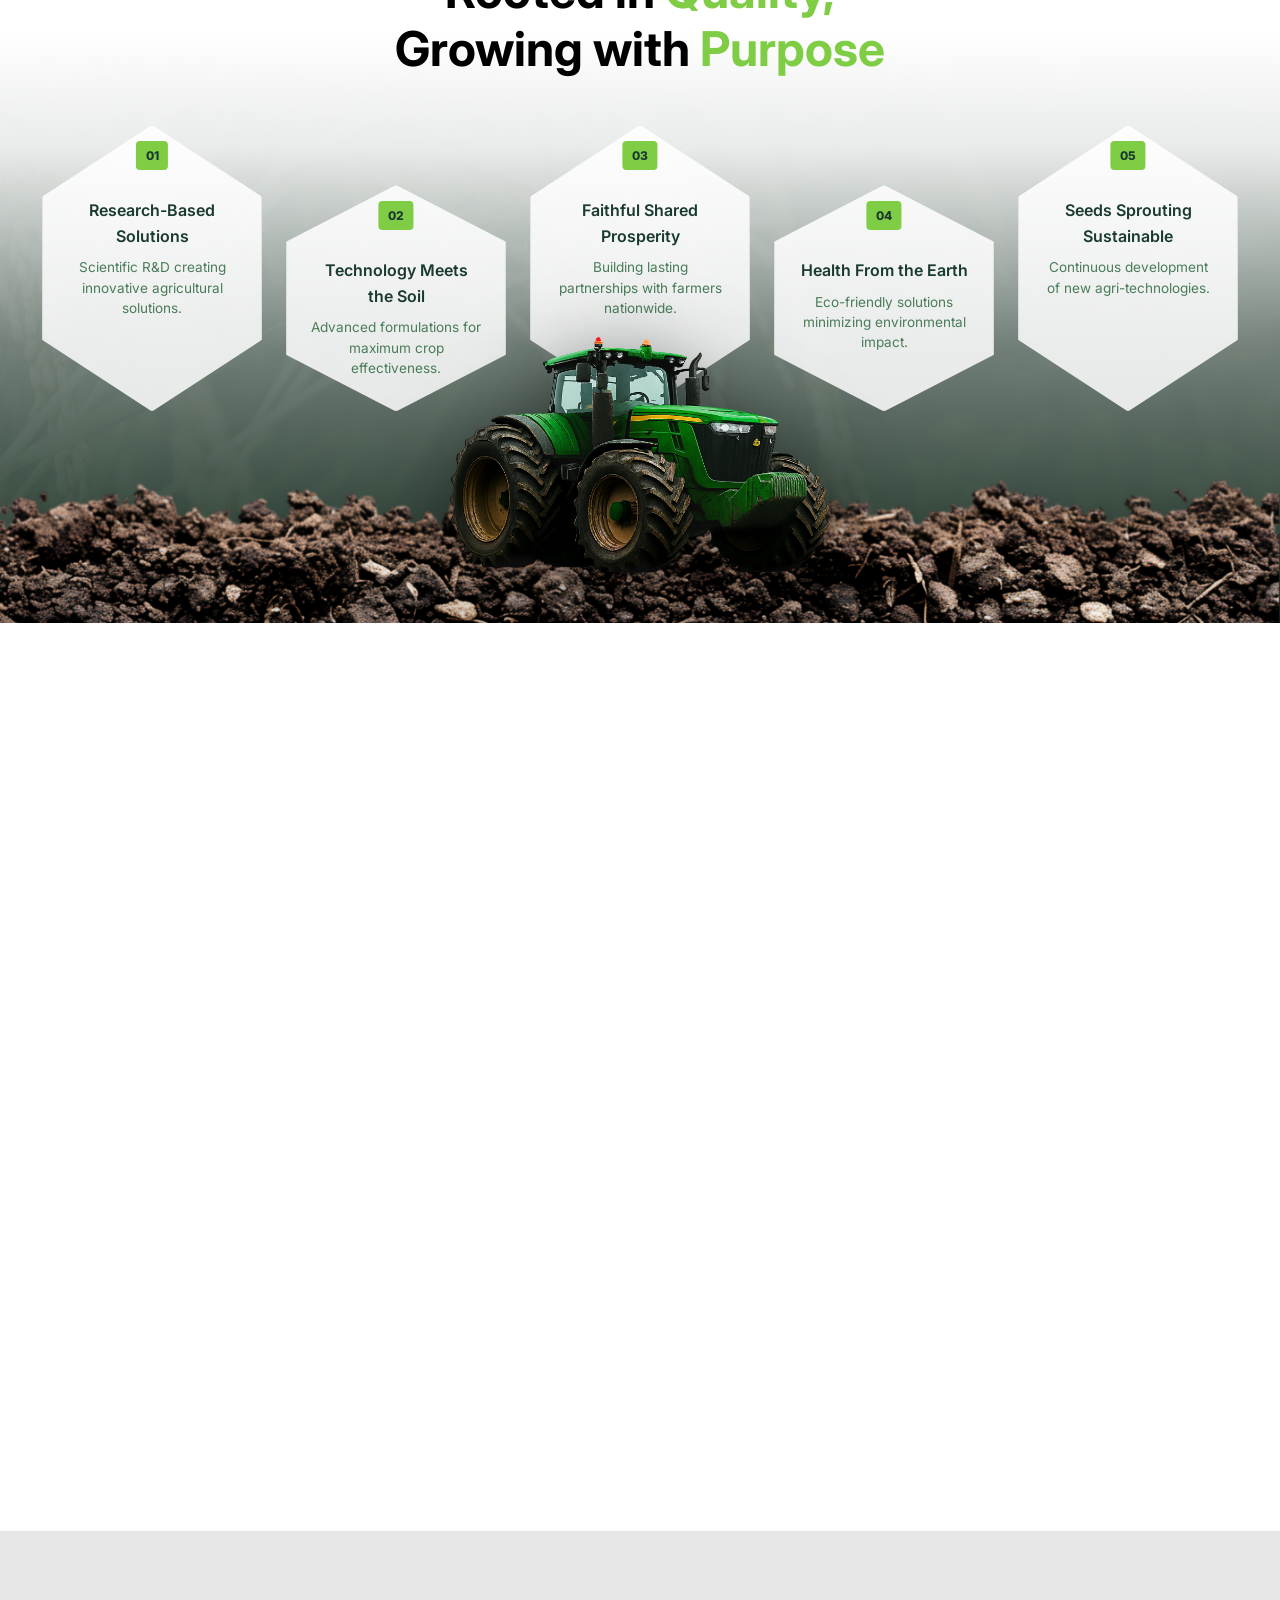
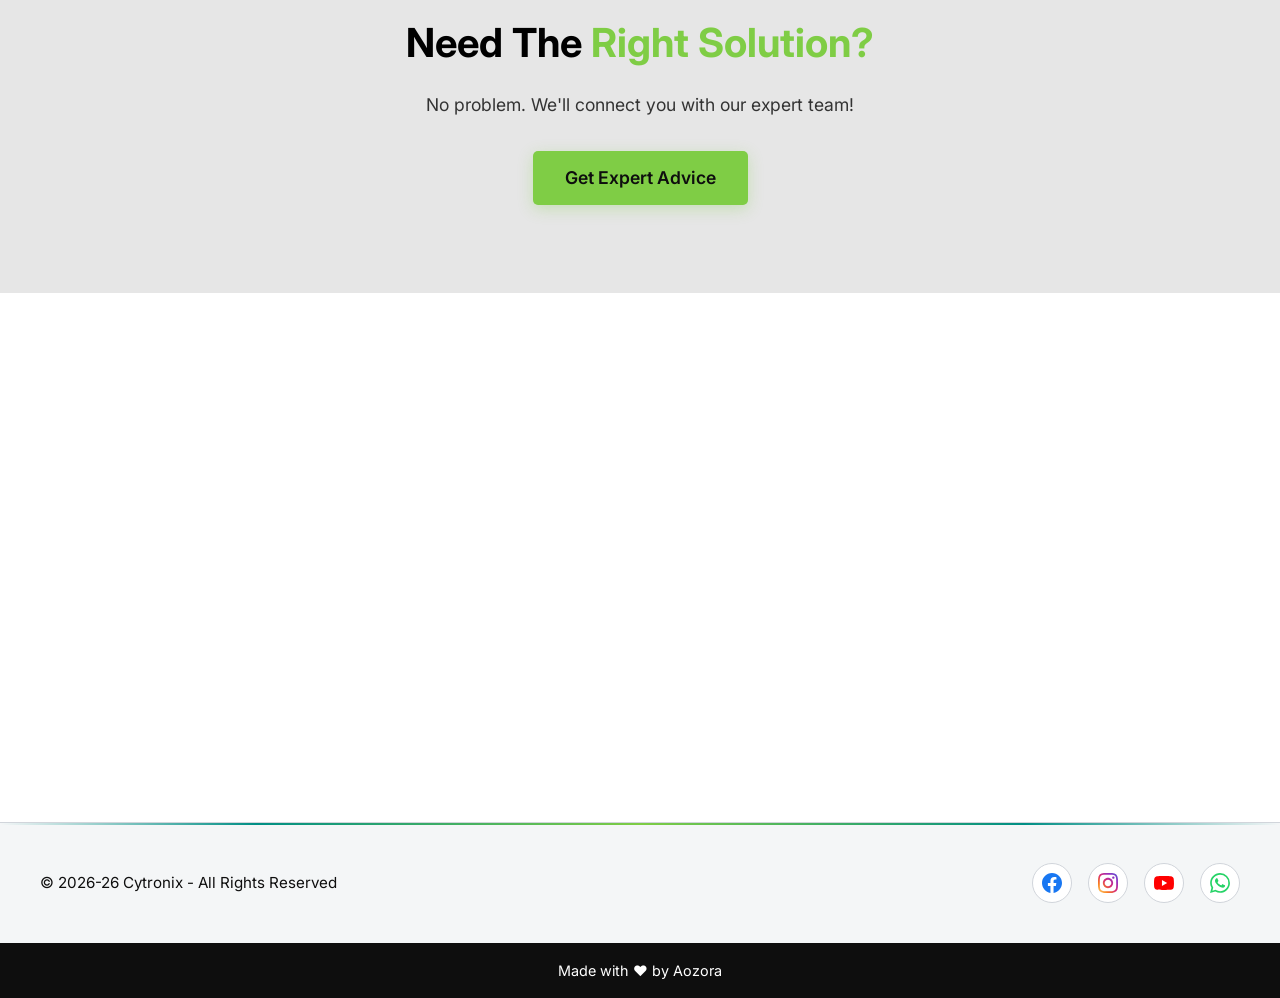
==== commit 4bd4aba1: "Refactor mobile nav & make product lists dynamic Redesign mobile navigation and convert static produ" ====
--- a/index.html
+++ b/index.html
@@ -264,10 +264,10 @@
             color: var(--primary-color);
         }
 
-        /* Hide hamburger on desktop */
-        /* Hide hamburger and close menu on desktop */
+        /* Hide hamburger, close menu and mobile logo on desktop */
         .hamburger,
-        .close-menu {
+        .close-menu,
+        .mobile-logo {
             display: none;
         }
 
@@ -1172,11 +1172,6 @@
 
         /* Mobile Responsive */
         @media (max-width: 768px) {
-            .nav-links {
-                gap: 1rem;
-                font-size: 0.9rem;
-            }
-
             .hero h1 {
                 font-size: 2rem;
             }
@@ -2300,115 +2295,144 @@
                 max-width: 100vw;
             }
 
-            * {
-                max-width: 100vw;
-            }
-
-            nav {
-                padding: 1rem;
+            .hamburger {
+                display: block;
+                cursor: pointer
             }
 
             .nav-links {
                 position: fixed;
-                /* Changed to fixed */
                 right: 0;
                 height: 100vh;
                 top: 0;
-                background: #032B40;
-                /* Plain Navy - matches logo */
-                backdrop-filter: blur(20px);
-                -webkit-backdrop-filter: blur(20px);
+                background: linear-gradient(to bottom, #ffffff 80px, #032B40 80px);
                 display: flex;
                 flex-direction: column;
-                align-items: center;
-                justify-content: center;
-                width: 80%;
-                /* Slightly wider */
+                align-items: flex-start;
+                justify-content: flex-start;
+                width: 100%;
+                padding-top: 110px;
+                padding-left: 2.5rem;
                 transform: translateX(100%);
-                transition: transform 0.4s cubic-bezier(0.4, 0, 0.2, 1);
-                box-shadow: -5px 0 30px rgba(0, 0, 0, 0.3);
-                padding: 0;
+                transition: transform .4s;
+                box-shadow: none;
                 z-index: 9999;
-                border-left: 1px solid rgba(255, 255, 255, 0.2);
+                border-left: none
+            }
+
+            /* Override SVG color for the white background */
+            .nav-links .close-menu svg {
+                stroke: #000 !important;
             }
 
             .nav-links li {
                 opacity: 0;
-                margin: 0.8rem 0;
-                /* Reduced spacing - closer together */
+                margin: .8rem 0;
+                padding: 0;
                 list-style: none;
+                width: 100%;
+                text-align: left;
+                border-bottom: none
+            }
+
+            .nav-links li:last-child {
+                border-bottom: none;
+                padding: 0;
+                display: block;
+                text-align: left;
+                width: 100%;
+                margin: .8rem 0;
             }
 
             .close-menu {
                 display: block;
-                /* Show on mobile */
                 position: absolute;
                 top: 20px;
                 right: 20px;
                 cursor: pointer;
                 padding: 10px;
+                z-index: 10000
+            }
+
+            .mobile-logo {
+                display: block;
+                position: absolute;
+                top: 25px;
+                left: 25px;
+                height: 35px;
+                width: auto;
                 z-index: 10000;
             }
 
             .close-menu svg {
-                transition: transform 0.3s;
+                transition: transform .3s;
+                stroke: #000;
             }
 
             .close-menu:hover svg {
-                transform: rotate(90deg);
+                transform: rotate(90deg)
             }
 
             .nav-links li a {
-                font-size: 1.3rem;
-                color: white;
-                /* White text on green background */
+                font-size: 1.1rem;
+                color: #fff;
                 font-weight: 600;
                 letter-spacing: 1px;
-                text-transform: uppercase;
-                transition: all 0.3s;
+                text-transform: uppercase
             }
 
             .nav-links li a:hover {
+                color: var(--accent-color)
+            }
+
+            /* Reset Contact button style to match other links in mobile menu */
+            .nav-links li a.btn-contact {
+                color: #fff;
+                background: none;
+                border: none;
+                padding: 0;
+                font-size: 1.1rem;
+                font-weight: 600;
+                width: auto;
+                display: inline;
+            }
+
+            .nav-links li a.btn-contact:hover {
+                background: none;
                 color: var(--accent-color);
-                transform: translateX(5px);
-            }
-
-            .hamburger {
-                display: block;
             }
 
             .nav-active {
-                transform: translateX(0%);
+                transform: translateX(0%)
             }
 
             @keyframes navLinkFade {
                 from {
                     opacity: 0;
-                    transform: translateX(50px);
+                    transform: translateX(50px)
                 }
 
                 to {
                     opacity: 1;
-                    transform: translateX(0px);
+                    transform: translateX(0)
                 }
             }
 
             .toggle .line1 {
-                transform: rotate(-45deg) translate(-5px, 6px);
+                transform: rotate(-45deg) translate(-5px, 6px)
             }
 
             .toggle .line2 {
-                opacity: 0;
+                opacity: 0
             }
 
             .toggle .line3 {
-                transform: rotate(45deg) translate(-5px, -6px);
+                transform: rotate(45deg) translate(-5px, -6px)
             }
 
             /* Improved Hero responsiveness */
             .hero {
                 min-height: 500px;
-                /* Reduced specific height */
                 height: auto;
                 padding: 100px 0 50px;
             }
@@ -2471,13 +2495,13 @@
                 <div class="line3"></div>
             </div>
             <ul class="nav-links">
-                <div class="close-menu">
-                    <svg xmlns="http://www.w3.org/2000/svg" width="30" height="30" viewBox="0 0 24 24" fill="none"
-                        stroke="white" stroke-width="2" stroke-linecap="round" stroke-linejoin="round">
+                <img src="assets/images/cytronix-logo.svg" alt="Cytronix Logo" class="mobile-logo">
+                <div class="close-menu"><svg xmlns="http://www.w3.org/2000/svg" width="30" height="30"
+                        viewBox="0 0 24 24" fill="none" stroke="white" stroke-width="2" stroke-linecap="round"
+                        stroke-linejoin="round">
                         <line x1="18" y1="6" x2="6" y2="18"></line>
                         <line x1="6" y1="6" x2="18" y2="18"></line>
-                    </svg>
-                </div>
+                    </svg></div>
                 <li><a href="#">Home</a></li>
                 <li><a href="#about">About</a></li>
                 <li><a href="#products">Products</a></li>
@@ -2798,7 +2822,7 @@
     <footer>
         <div class="footer-main">
             <div class="footer-content">
-                <p>&copy; Copyright 2026 Cytronix - All Rights Reserved</p>
+                <p>&copy; 2026-<span id="short-year"></span> Cytronix - All Rights Reserved</p>
                 <div class="social-links">
                     <a href="#" aria-label="Facebook" title="Facebook">
                         <svg xmlns="http://www.w3.org/2000/svg" fill="#1877F2" viewBox="0 0 24 24">
@@ -2837,7 +2861,7 @@
             </div>
         </div>
         <div class="footer-bottom">
-            <p>Made by <a href="https://aozoradesu.com" target="_blank">Aozora</a></p>
+            <p>Made with ❤️ by <a href="https://aozoradesu.com" target="_blank">Aozora</a></p>
         </div>
     </footer>
 
@@ -3470,8 +3494,14 @@
             initMorphingBlobs();
             initStatCards();
             initStaggeredReveal();
+
+            // Footnote Year
+            const fullYear = new Date().getFullYear().toString();
+            const shortYear = fullYear.slice(-2);
+            const shortYearElement = document.getElementById("short-year");
+            if (shortYearElement) shortYearElement.textContent = shortYear;
         });
     </script>
 </body>
 
-</html>
+</html>
